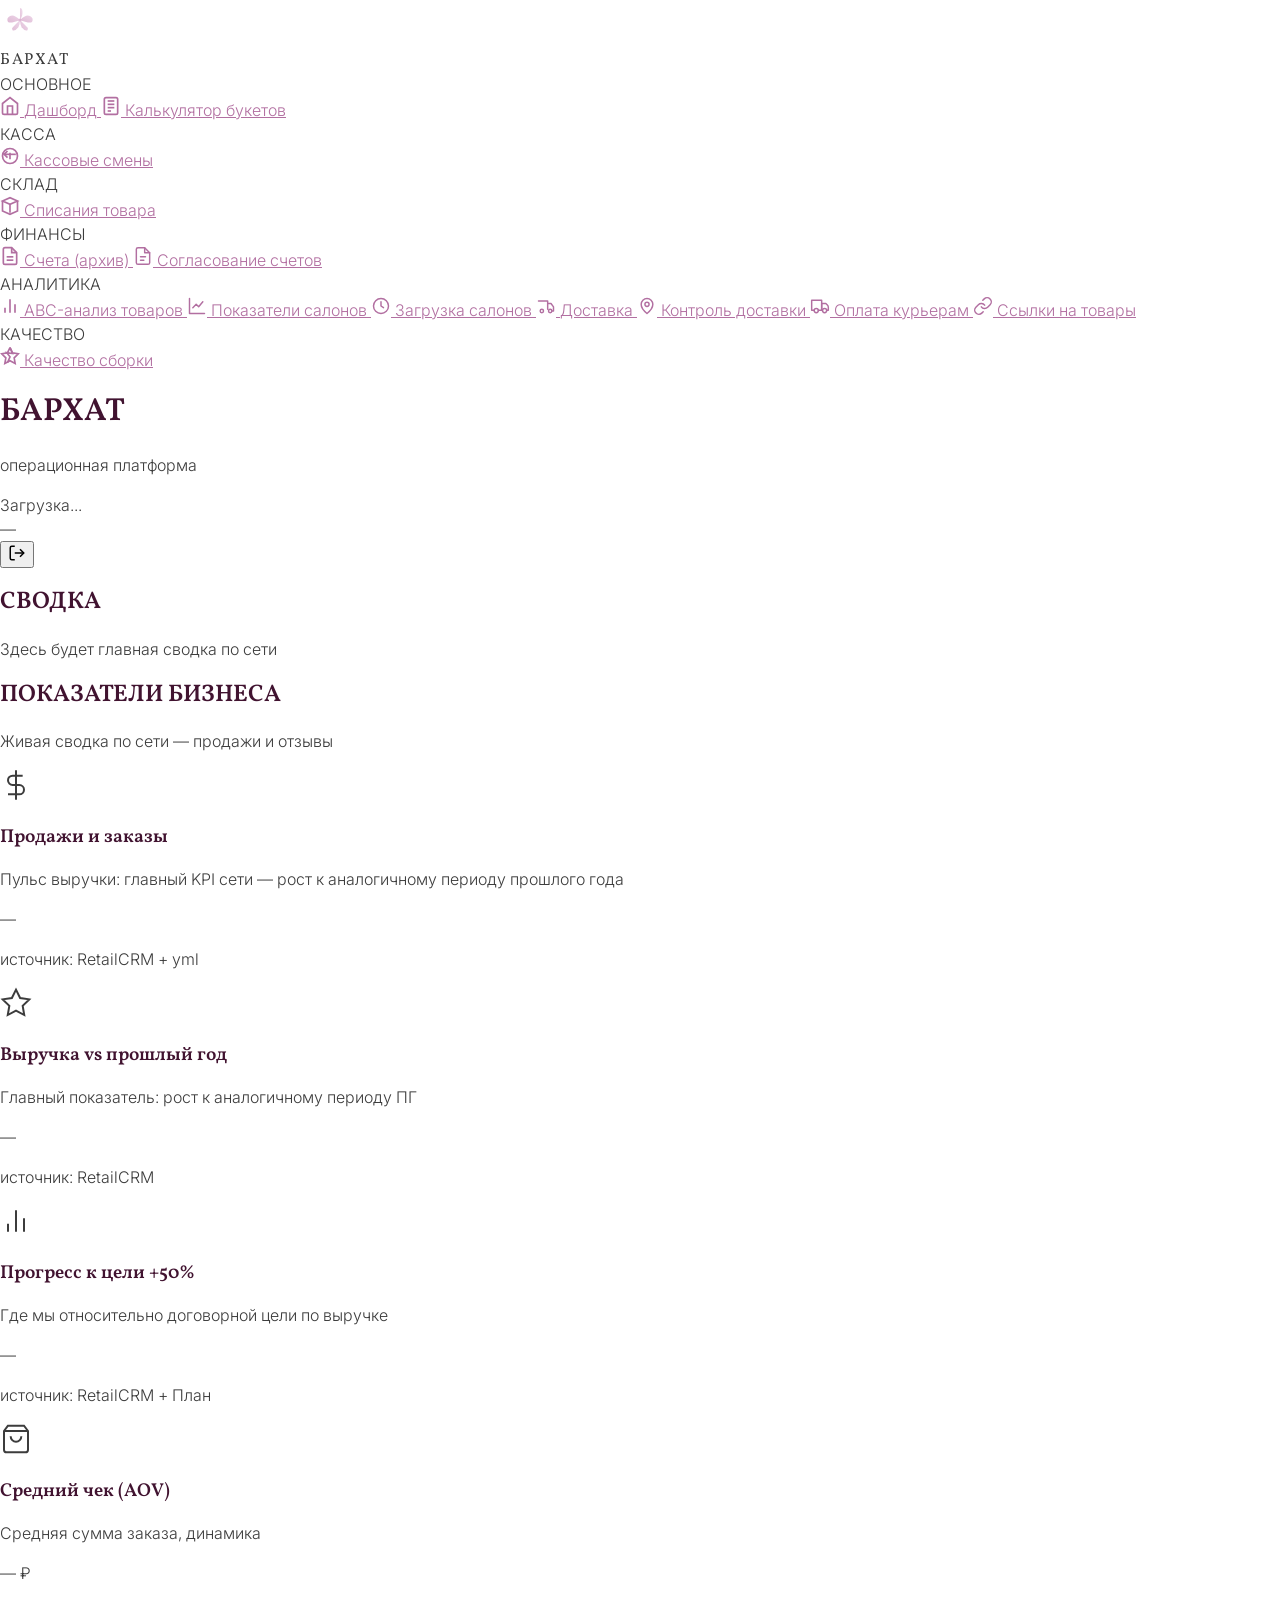
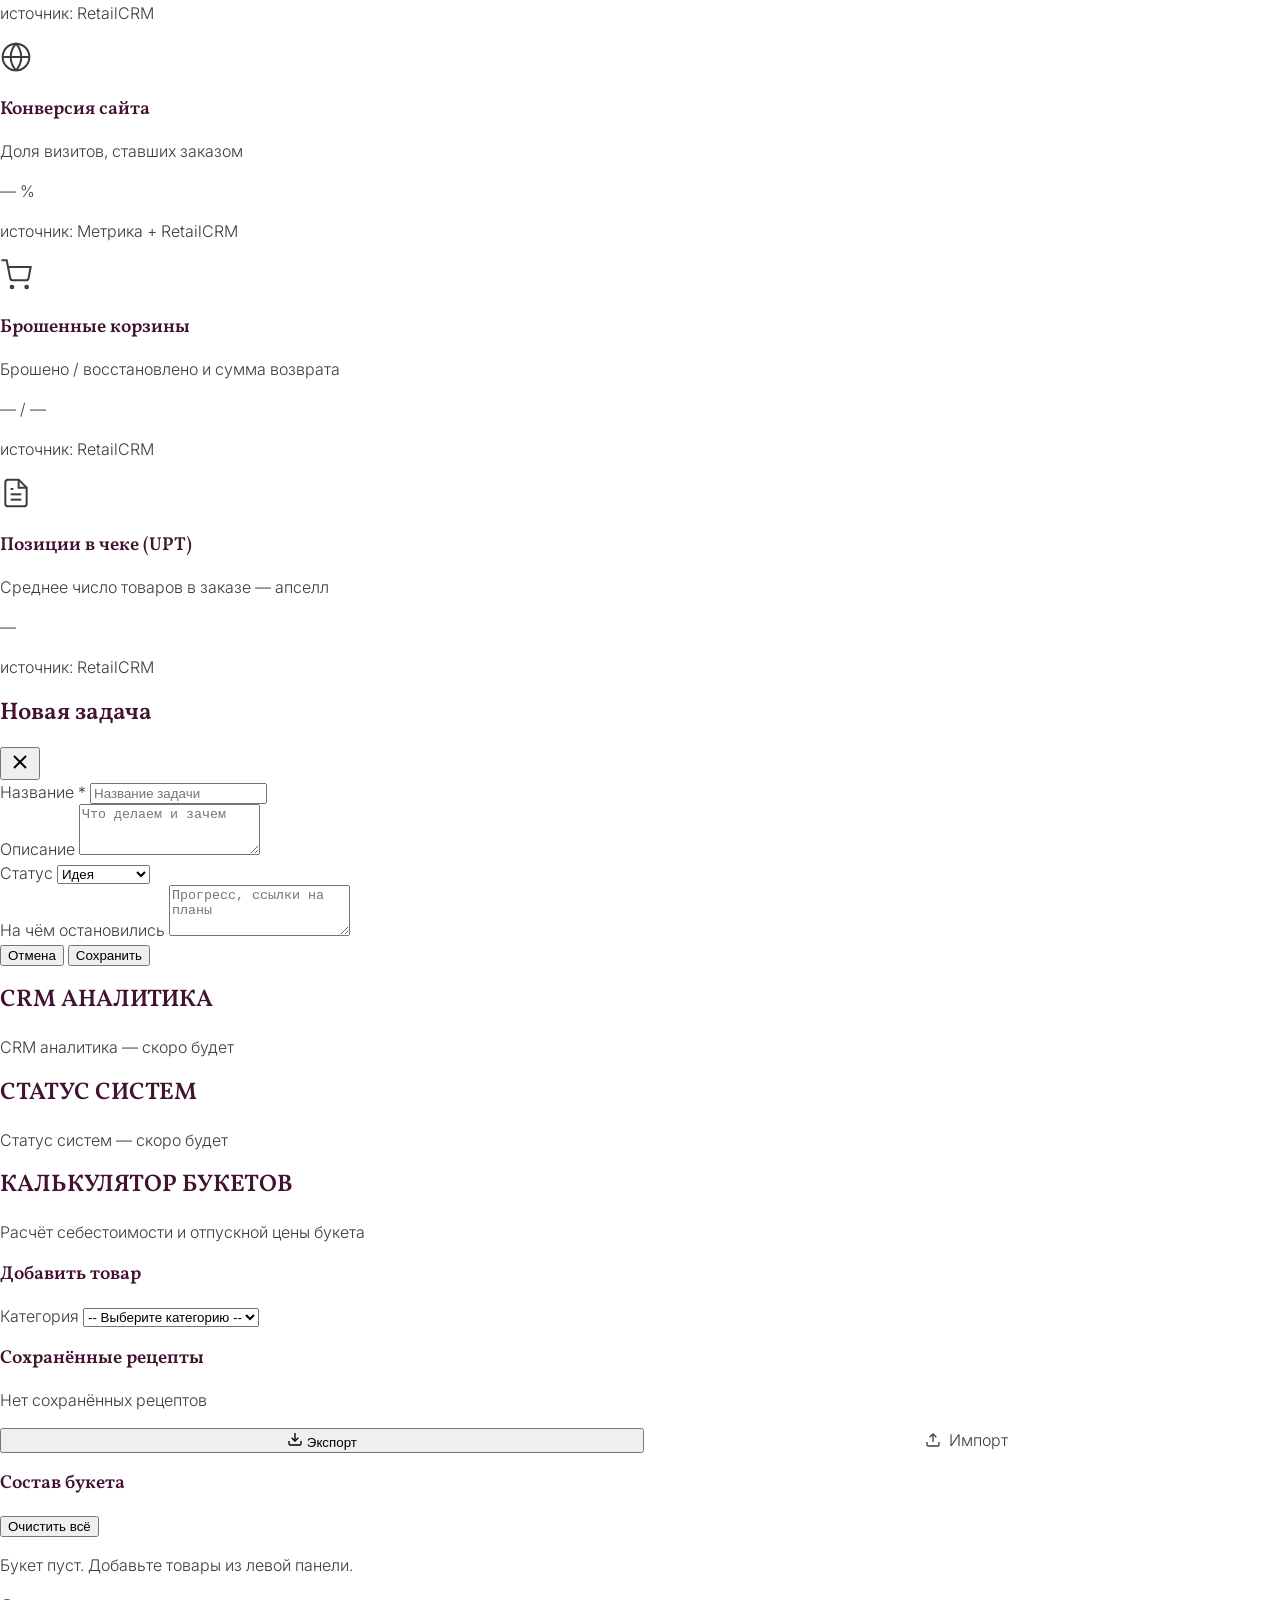
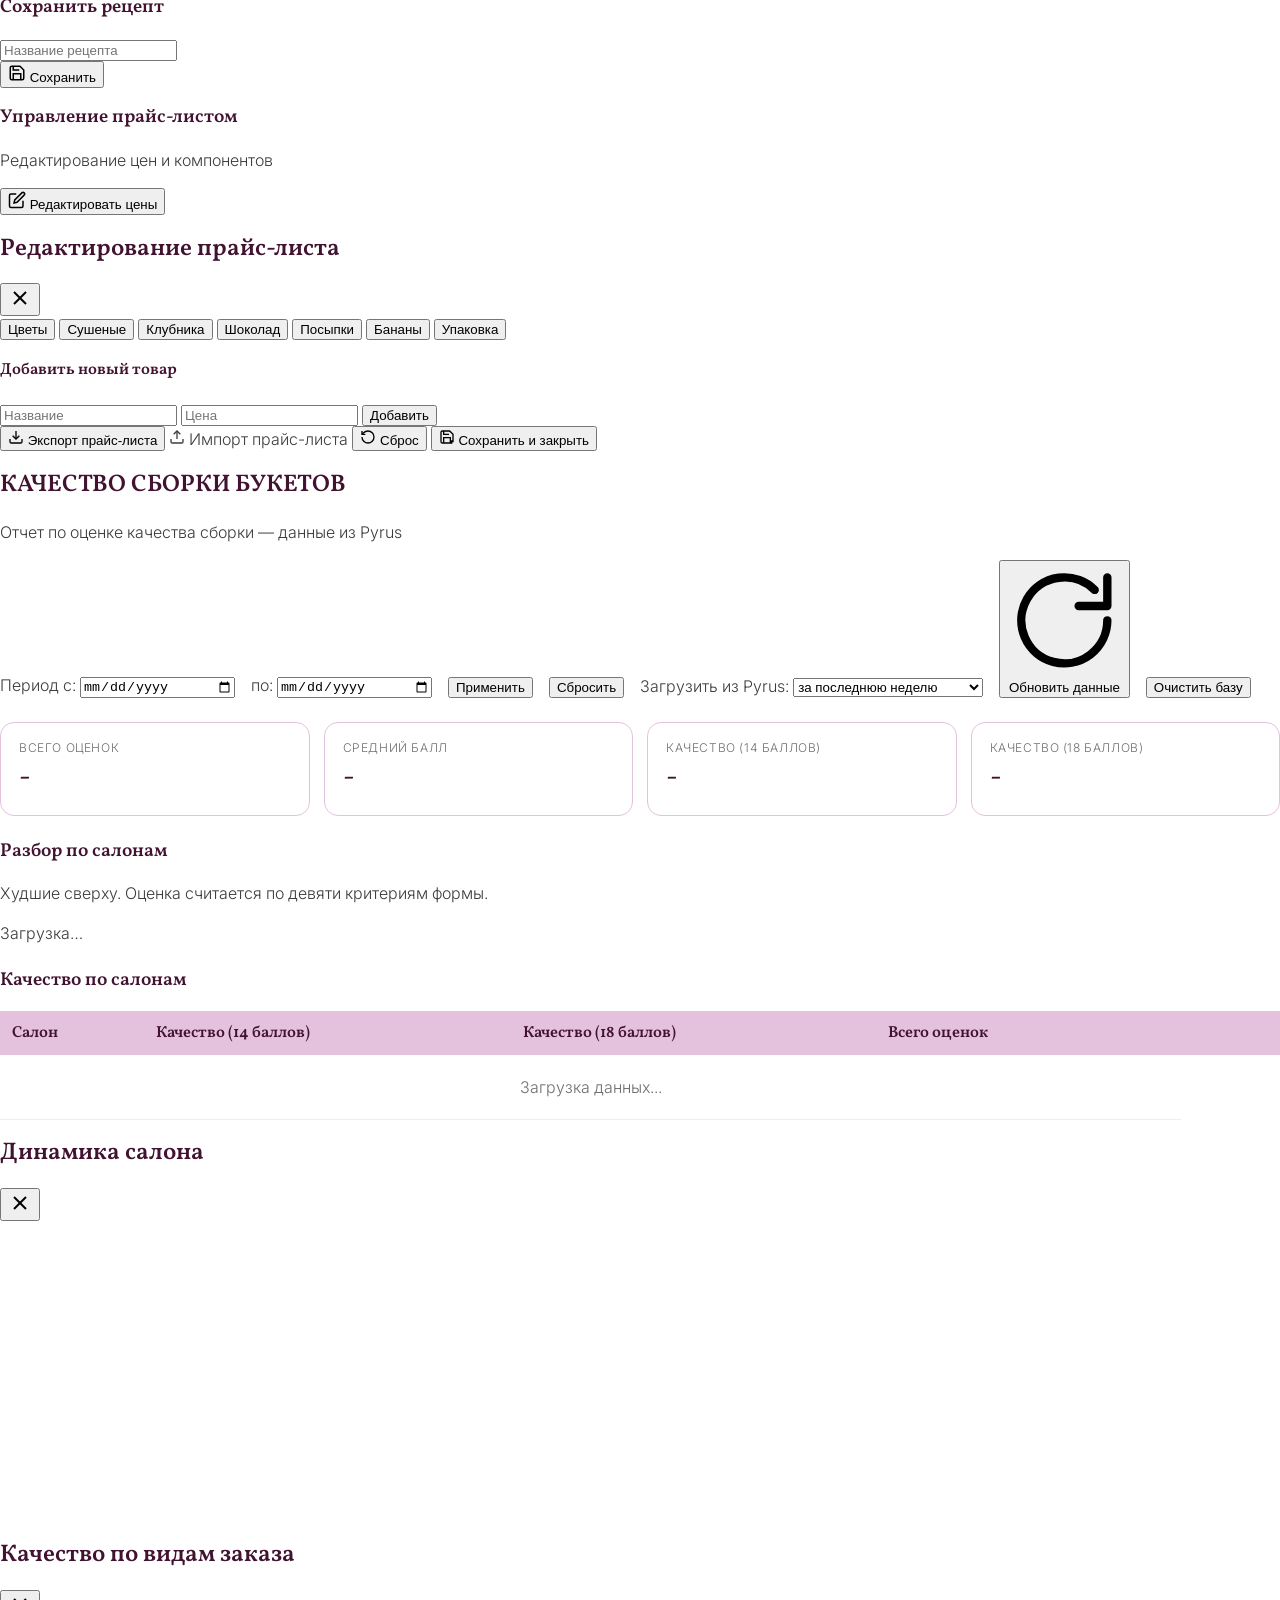
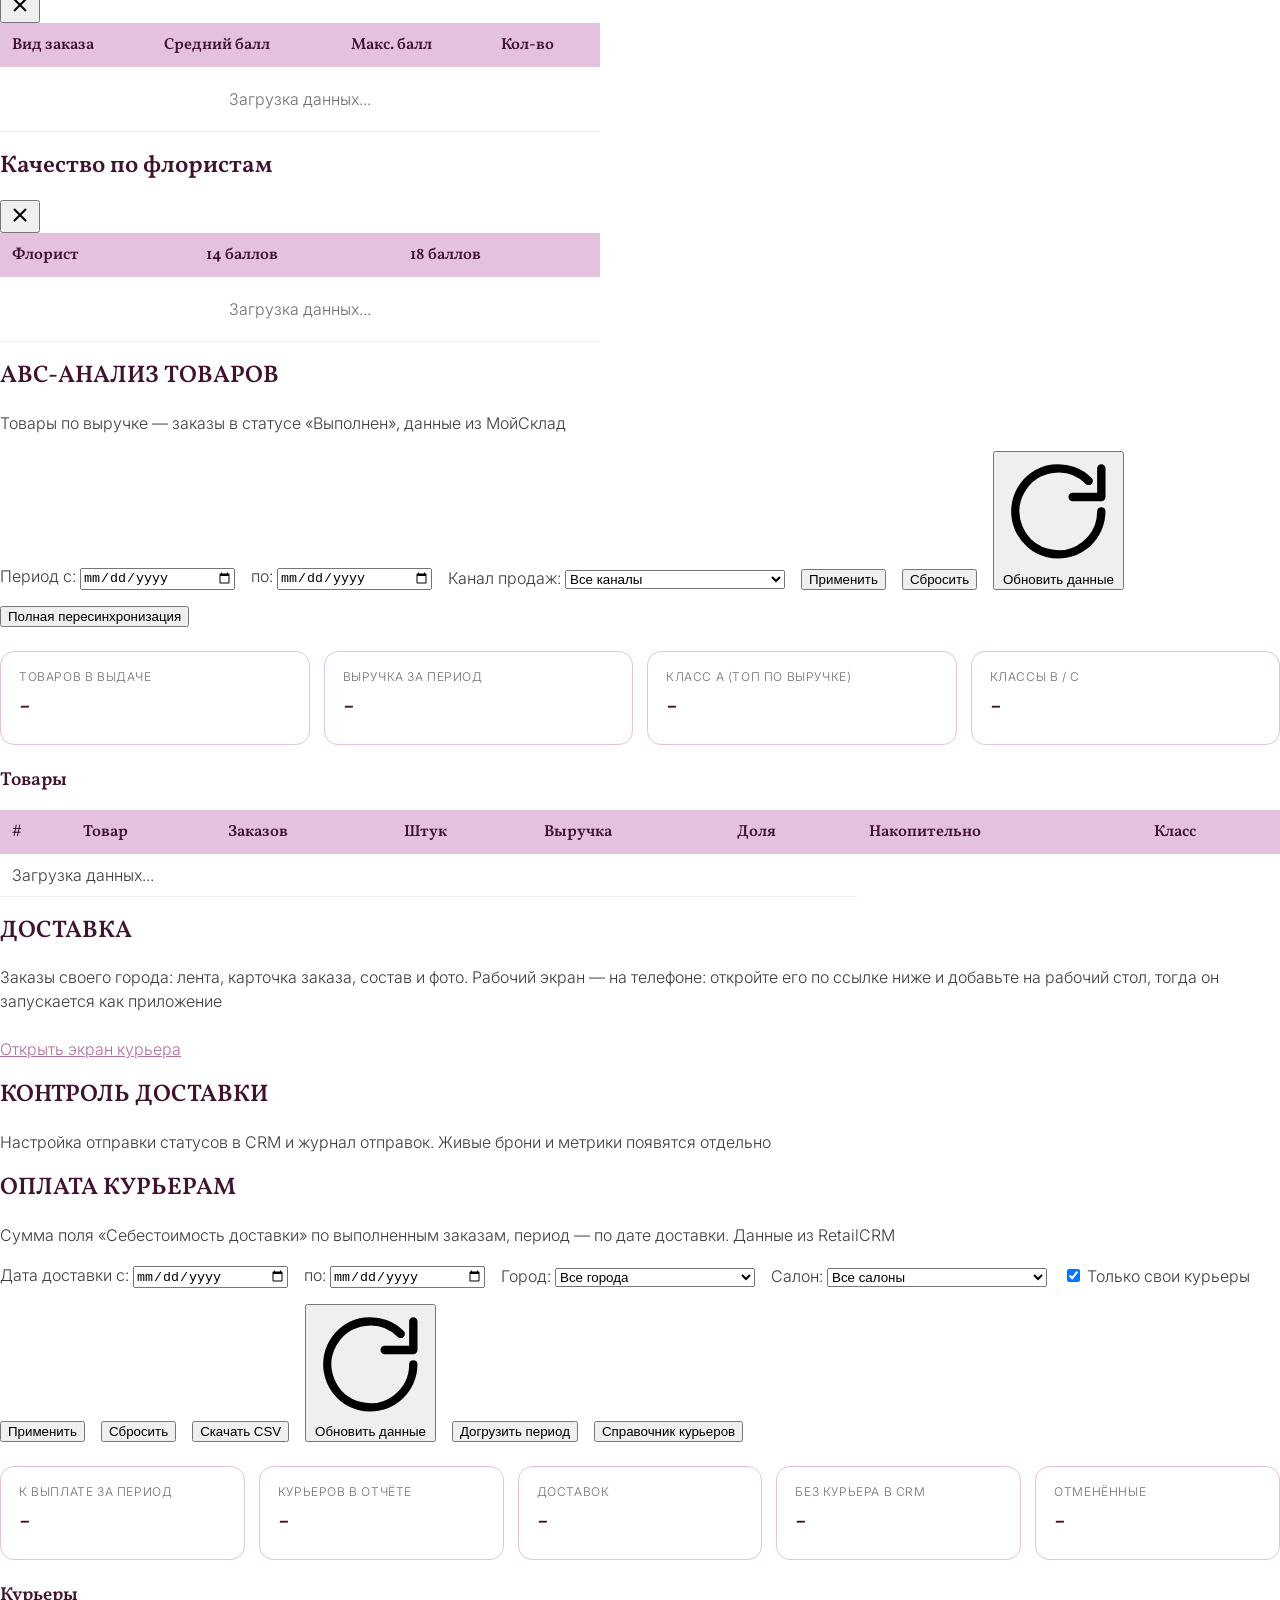
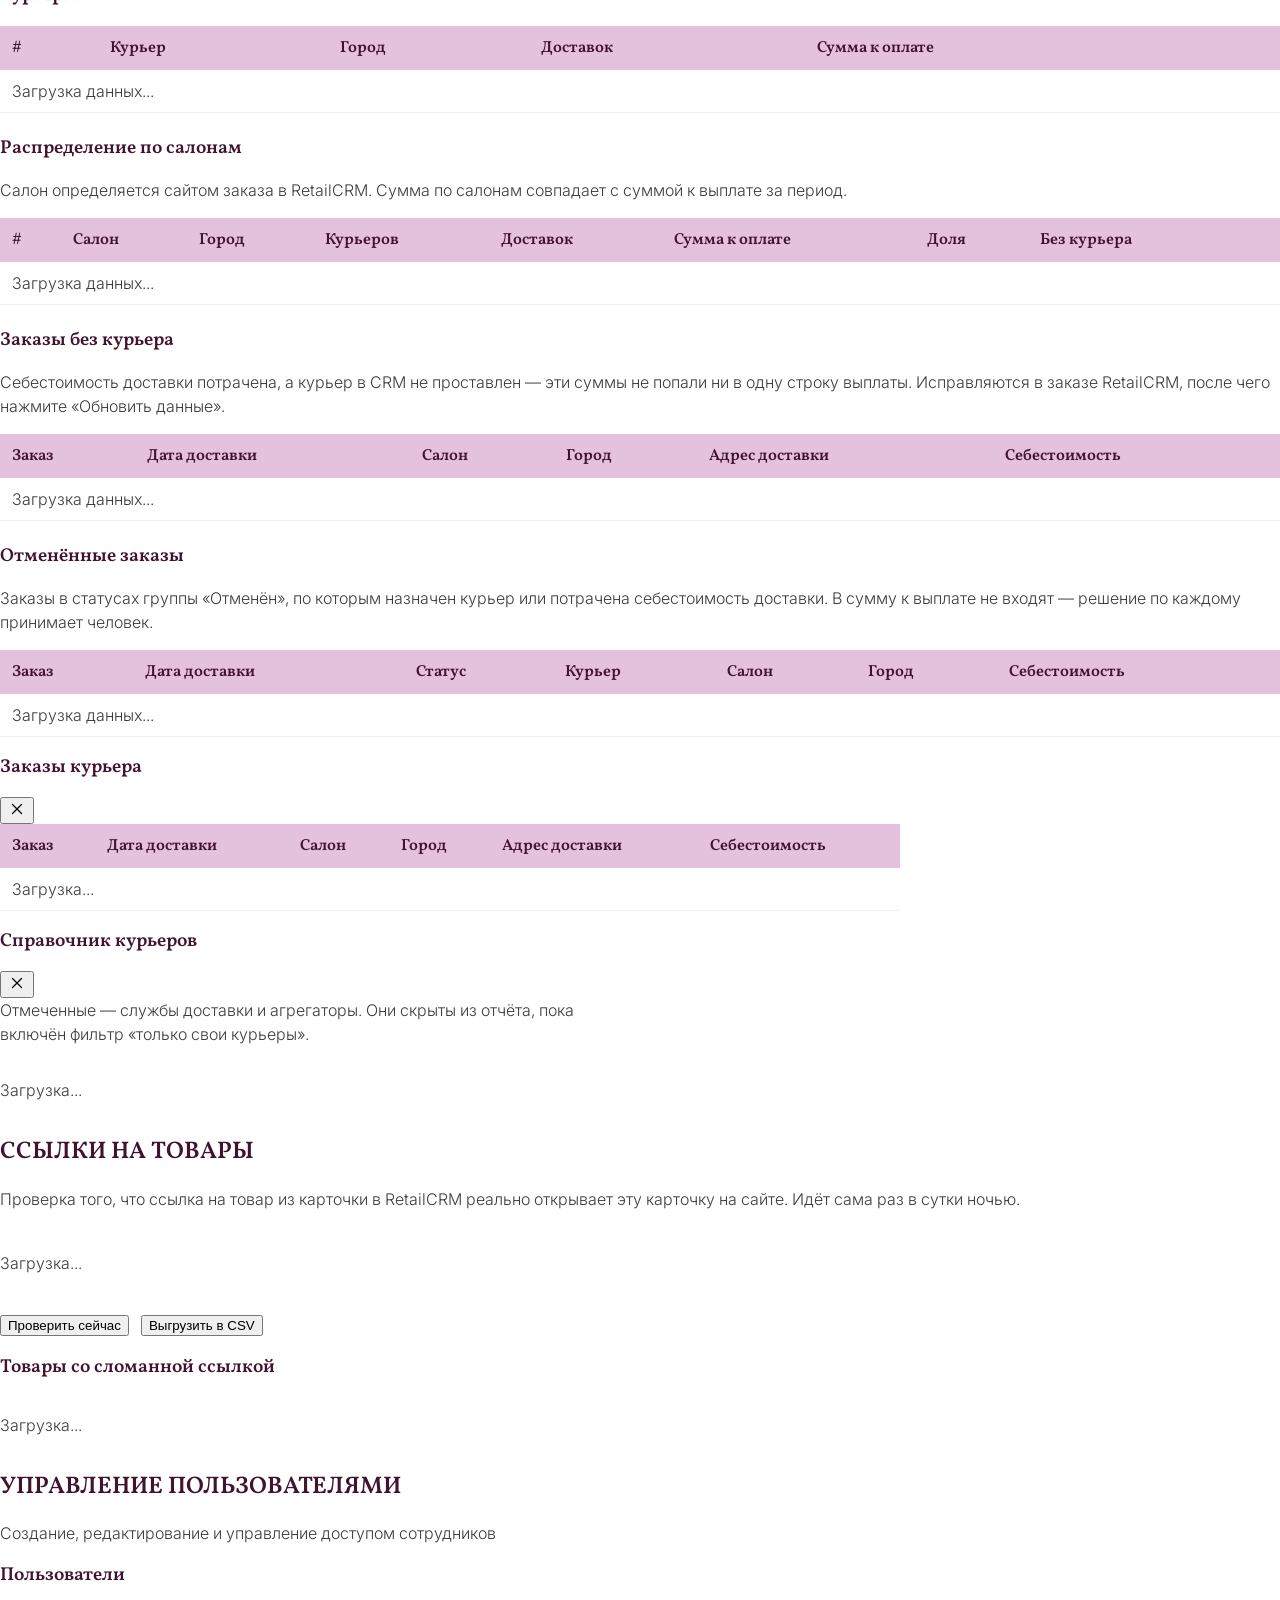
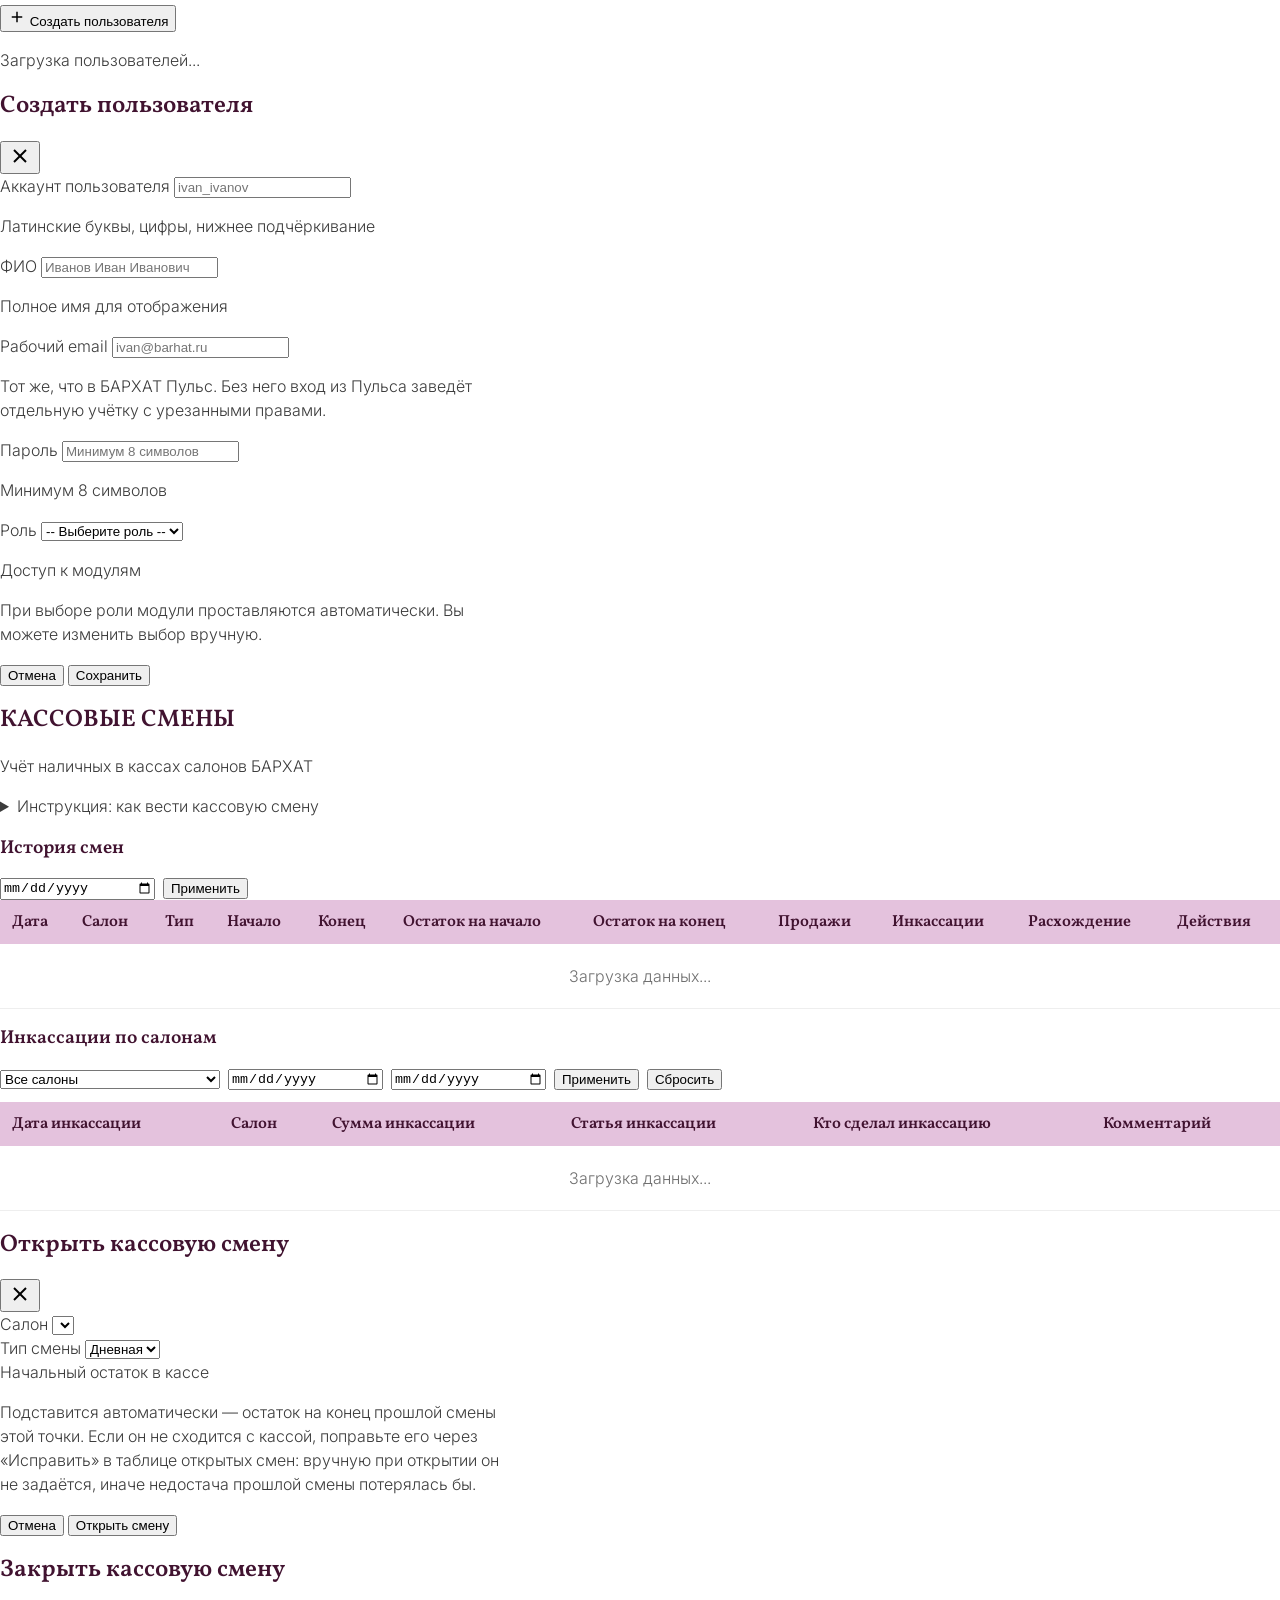
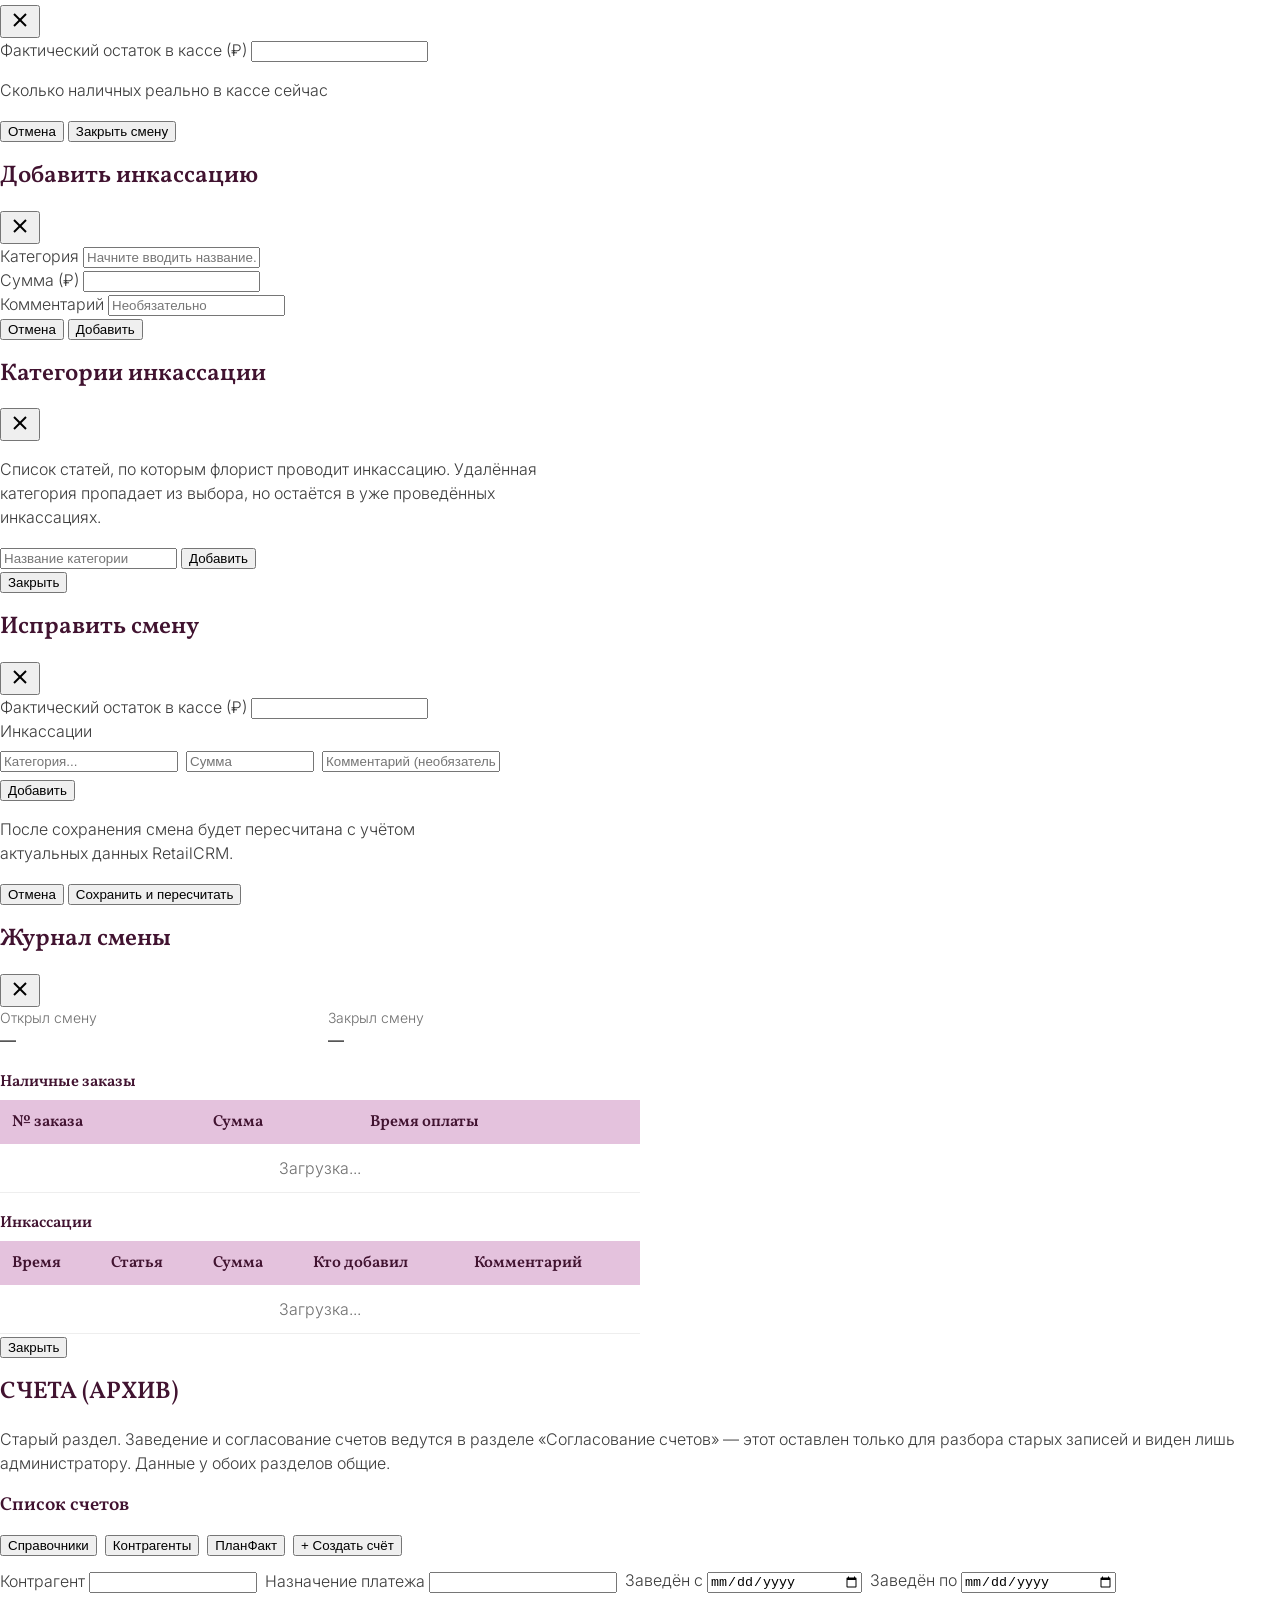
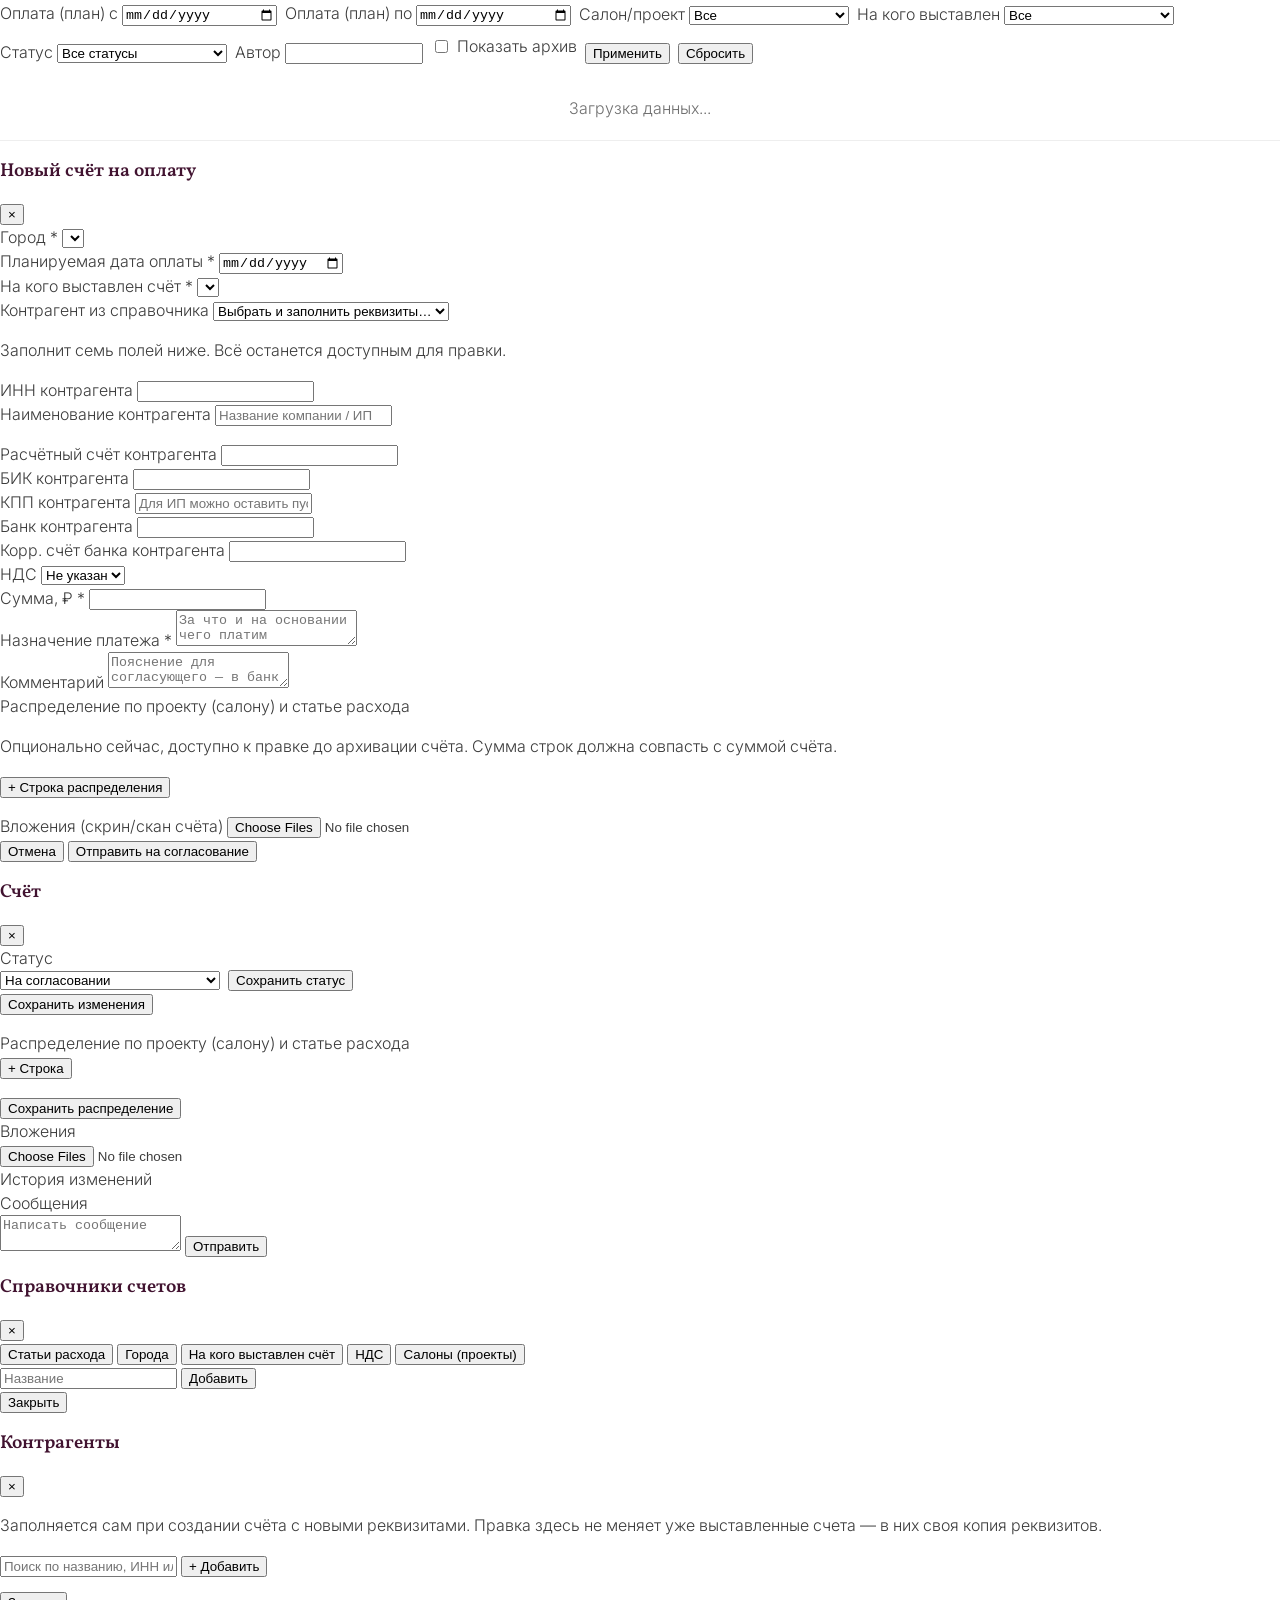
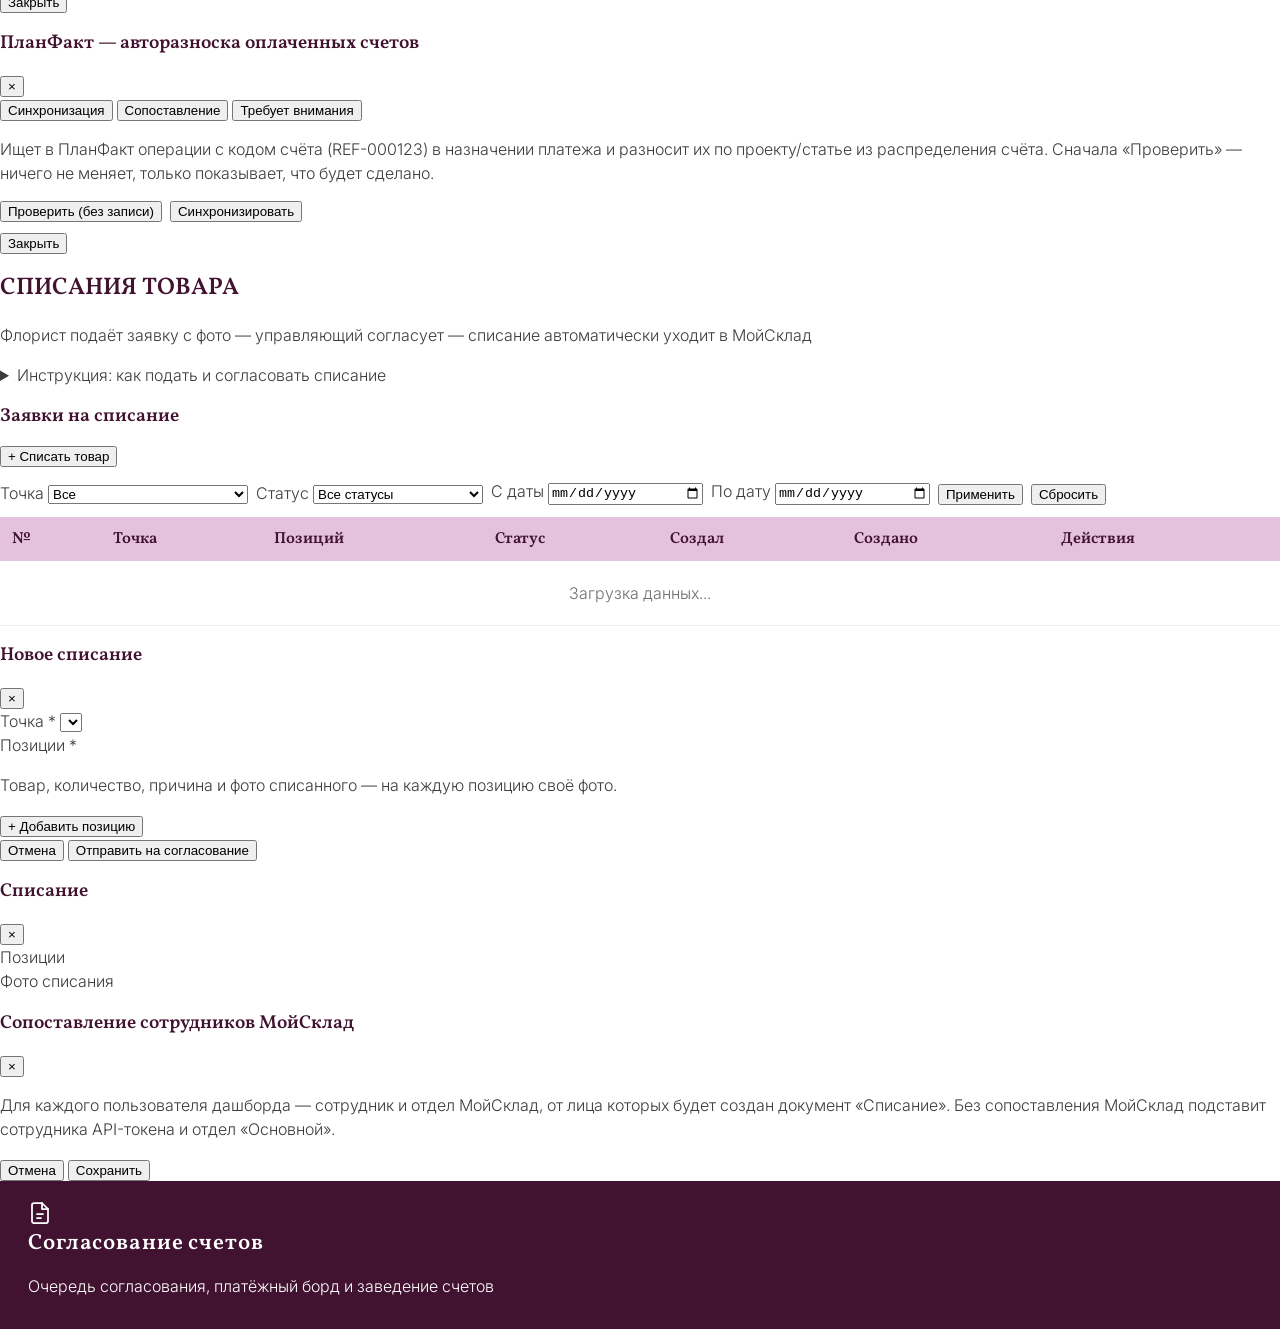
==== src/dashboard/index.html @ 82e2a65b "feat(dashboard): сжатие фото на клиенте перед отправкой (фаза 3) window.BarhatImage — общий модуль, " ====
<!DOCTYPE html>
<html lang="ru">
<head>
    <meta charset="UTF-8">
    <meta name="viewport" content="width=device-width, initial-scale=1.0">
    <title>БАРХАТ — операционная платформа</title>
    <!-- Favicon -->
    <link rel="icon" type="image/svg+xml" href="/brand/favicon.svg">
    <!-- Бренд-токены Бархат -->
    <link rel="stylesheet" href="/brand/tokens.css">
    <link rel="stylesheet" href="/brand/brand.css">
    <link rel="stylesheet" href="/styles.css">
    <!-- Стили раздела «Согласование счетов» на токенах --bx-* (DESIGN-SPEC.md).
         Все правила внутри скоуплены под .iv2 — на остальной дашборд не влияют. -->
    <link rel="stylesheet" href="/invoices-v2.css">
    <link rel="stylesheet" href="/salon-kpi.css">
    <link rel="stylesheet" href="/salon-load.css">
    <link rel="stylesheet" href="/courier-dispatch.css">
    <!-- chart.js — со своего домена, не с jsdelivr: чужой CDN означал лишние
         DNS + TLS перед первой отрисовкой и зависимость от его доступности.
         defer у всех скриптов: качаются параллельно с разбором страницы,
         выполняются строго в порядке тегов (chart.js — раньше остальных). -->
    <script defer src="/vendor/chart-4.4.0.umd.min.js"></script>
</head>
<body>
    <div class="dashboard-container">
        <!-- Левое боковое меню -->
        <aside class="sidebar">
            <div class="sidebar-header">
                <div class="logo">
                    <div class="logo-icon">
                        <img src="/brand/logo.svg" alt="Бархат" style="width: 40px; height: 40px;">
                    </div>
                    <span class="logo-text" style="font-family: var(--font-heading); text-transform: uppercase; letter-spacing: 0.1em;">БАРХАТ</span>
                </div>
            </div>

            <nav class="sidebar-nav">
                <!-- Основное -->
                <div class="nav-section">
                    <div class="nav-section-title">ОСНОВНОЕ</div>
                    <a href="/dashboard" class="nav-item active" data-page="dashboard">
                        <svg width="20" height="20" viewBox="0 0 24 24" fill="none" stroke="currentColor" stroke-width="2">
                            <path d="M3 9l9-7 9 7v11a2 2 0 0 1-2 2H5a2 2 0 0 1-2-2z"/>
                            <polyline points="9 22 9 12 15 12 15 22"/>
                        </svg>
                        <span>Дашборд</span>
                    </a>
                    <a href="/calculator" class="nav-item" data-page="calculator">
                        <svg width="20" height="20" viewBox="0 0 24 24" fill="none" stroke="currentColor" stroke-width="2">
                            <rect x="4" y="2" width="16" height="20" rx="2"/>
                            <line x1="8" y1="6" x2="16" y2="6"/>
                            <line x1="8" y1="10" x2="16" y2="10"/>
                            <line x1="8" y1="14" x2="16" y2="14"/>
                            <line x1="8" y1="18" x2="12" y2="18"/>
                        </svg>
                        <span>Калькулятор букетов</span>
                    </a>
                </div>

                <!-- Касса -->
                <div class="nav-section">
                    <div class="nav-section-title">КАССА</div>
                    <a href="/cash-shifts" class="nav-item" data-page="cash_shifts">
                        <svg width="20" height="20" viewBox="0 0 24 24" fill="none" stroke="currentColor" stroke-width="2">
                            <path d="M9 14l-4-4 4-4"/>
                            <path d="M5 10h14"/>
                            <circle cx="12" cy="12" r="9"/>
                            <path d="M12 8v8"/>
                        </svg>
                        <span>Кассовые смены</span>
                    </a>
                </div>

                <!-- Склад -->
                <div class="nav-section">
                    <div class="nav-section-title">СКЛАД</div>
                    <a href="/writeoffs" class="nav-item" data-page="writeoffs">
                        <svg width="20" height="20" viewBox="0 0 24 24" fill="none" stroke="currentColor" stroke-width="2">
                            <path d="M3 6l9-4 9 4-9 4-9-4z"/>
                            <path d="M3 6v12l9 4 9-4V6"/>
                            <path d="M12 10v10"/>
                        </svg>
                        <span>Списания товара</span>
                    </a>
                </div>

                <!-- Финансы -->
                <div class="nav-section">
                    <div class="nav-section-title">ФИНАНСЫ</div>
                    <a href="/invoices" class="nav-item" data-page="invoices">
                        <svg width="20" height="20" viewBox="0 0 24 24" fill="none" stroke="currentColor" stroke-width="2">
                            <path d="M14 2H6a2 2 0 0 0-2 2v16a2 2 0 0 0 2 2h12a2 2 0 0 0 2-2V8z"/>
                            <polyline points="14 2 14 8 20 8"/>
                            <line x1="8" y1="13" x2="16" y2="13"/>
                            <line x1="8" y1="17" x2="16" y2="17"/>
                        </svg>
                        <span>Счета (архив)</span>
                    </a>
                    <a href="/invoices-v2" class="nav-item" data-page="invoices_v2">
                        <svg width="20" height="20" viewBox="0 0 24 24" fill="none" stroke="currentColor" stroke-width="1.75"
                             stroke-linecap="round" stroke-linejoin="round">
                            <path d="M14 2H6a2 2 0 0 0-2 2v16a2 2 0 0 0 2 2h12a2 2 0 0 0 2-2V8z"/>
                            <path d="M14 2v6h6"/>
                            <path d="M9 13h6"/>
                            <path d="M9 17h4"/>
                        </svg>
                        <span>Согласование счетов</span>
                    </a>
                </div>

                <!-- Аналитика -->
                <div class="nav-section">
                    <div class="nav-section-title">АНАЛИТИКА</div>
                    <a href="/abc-analysis" class="nav-item" data-page="abc_analysis">
                        <svg width="20" height="20" viewBox="0 0 24 24" fill="none" stroke="currentColor" stroke-width="2">
                            <line x1="18" y1="20" x2="18" y2="10"/>
                            <line x1="12" y1="20" x2="12" y2="4"/>
                            <line x1="6" y1="20" x2="6" y2="14"/>
                        </svg>
                        <span>ABC-анализ товаров</span>
                    </a>
                    <a href="/salon-kpi" class="nav-item" data-page="salon_kpi">
                        <svg width="20" height="20" viewBox="0 0 24 24" fill="none" stroke="currentColor" stroke-width="1.75"
                             stroke-linecap="round" stroke-linejoin="round">
                            <path d="M3 3v18h18"/>
                            <path d="M7 14l4-4 3 3 5-6"/>
                        </svg>
                        <span>Показатели салонов</span>
                    </a>
                    <a href="/salon-load" class="nav-item" data-page="salon_load">
                        <svg width="20" height="20" viewBox="0 0 24 24" fill="none" stroke="currentColor" stroke-width="1.75"
                             stroke-linecap="round" stroke-linejoin="round">
                            <circle cx="12" cy="12" r="9"/>
                            <path d="M12 7v5l3 2"/>
                        </svg>
                        <span>Загрузка салонов</span>
                    </a>
                    <a href="/courier-app" class="nav-item" data-page="courier_app">
                        <svg width="20" height="20" viewBox="0 0 24 24" fill="none" stroke="currentColor" stroke-width="1.75"
                             stroke-linecap="round" stroke-linejoin="round">
                            <path d="M5 18a2 2 0 1 0 4 0 2 2 0 1 0-4 0"/>
                            <path d="M15 18a2 2 0 1 0 4 0 2 2 0 1 0-4 0"/>
                            <path d="M3 6h11v10M14 9h4l3 4v5h-2"/>
                        </svg>
                        <span>Доставка</span>
                    </a>
                    <a href="/courier-dispatch" class="nav-item" data-page="courier_dispatch">
                        <svg width="20" height="20" viewBox="0 0 24 24" fill="none" stroke="currentColor" stroke-width="1.75"
                             stroke-linecap="round" stroke-linejoin="round">
                            <path d="M12 21s7-5.5 7-11a7 7 0 1 0-14 0c0 5.5 7 11 7 11Z"/>
                            <circle cx="12" cy="10" r="2.5"/>
                        </svg>
                        <span>Контроль доставки</span>
                    </a>
                    <a href="/courier-payouts" class="nav-item" data-page="courier_payouts">
                        <svg width="20" height="20" viewBox="0 0 24 24" fill="none" stroke="currentColor" stroke-width="1.75"
                             stroke-linecap="round" stroke-linejoin="round">
                            <path d="M10 17h4V5H2v12h3"/>
                            <path d="M20 17h2v-3.34a4 4 0 0 0-1.17-2.83L19 9h-5v8h1"/>
                            <circle cx="7.5" cy="17.5" r="2.5"/>
                            <circle cx="17.5" cy="17.5" r="2.5"/>
                        </svg>
                        <span>Оплата курьерам</span>
                    </a>
                    <a href="/link-watch" class="nav-item" data-page="link_watch">
                        <svg width="20" height="20" viewBox="0 0 24 24" fill="none" stroke="currentColor" stroke-width="1.75"
                             stroke-linecap="round" stroke-linejoin="round">
                            <path d="M10 13a5 5 0 0 0 7.54.54l3-3a5 5 0 0 0-7.07-7.07l-1.72 1.71"/>
                            <path d="M14 11a5 5 0 0 0-7.54-.54l-3 3a5 5 0 0 0 7.07 7.07l1.71-1.71"/>
                        </svg>
                        <span>Ссылки на товары</span>
                    </a>
                </div>

                <!-- Качество -->
                <div class="nav-section">
                    <div class="nav-section-title">КАЧЕСТВО</div>
                    <a href="/quality" class="nav-item" data-page="quality">
                        <svg width="20" height="20" viewBox="0 0 24 24" fill="none" stroke="currentColor" stroke-width="2">
                            <path d="M12 2L15.09 8.26 22 9.27 17 14.14 18.18 21.02 12 17.77 5.82 21.02 7 14.14 2 9.27 8.91 8.26 12 2"/>
                            <path d="M12 2l3 7-7-1 4 5-3 7"/>
                        </svg>
                        <span>Качество сборки</span>
                    </a>
                </div>

                <!-- Администрирование (только для admin) -->
                <div class="nav-section" id="admin-section" style="display: none;">
                    <div class="nav-section-title">АДМИНИСТРИРОВАНИЕ</div>
                    <a href="/users" class="nav-item" data-page="users">
                        <svg width="20" height="20" viewBox="0 0 24 24" fill="none" stroke="currentColor" stroke-width="2">
                            <path d="M17 21v-2a4 4 0 0 0-4-4H5a4 4 0 0 0-4 4v2"/>
                            <circle cx="9" cy="7" r="4"/>
                            <path d="M23 21v-2a4 4 0 0 0-3-3.87"/>
                            <path d="M16 3.13a4 4 0 0 1 0 7.75"/>
                        </svg>
                        <span>Пользователи</span>
                    </a>
                </div>
            </nav>
        </aside>

        <!-- Основной контент -->
        <main class="main-content">
            <!-- Шапка -->
            <header class="content-header">
                <div>
                    <h1 class="page-title">БАРХАТ</h1>
                    <p class="page-subtitle">операционная платформа</p>
                </div>
                <div class="user-info">
                    <div class="user-name" id="userName">Загрузка...</div>
                    <div class="user-role" id="userRole">—</div>
                    <button class="logout-btn" id="logoutBtn" title="Выйти">
                        <svg width="18" height="18" viewBox="0 0 24 24" fill="none" stroke="currentColor" stroke-width="2">
                            <path d="M9 21H5a2 2 0 0 1-2-2V5a2 2 0 0 1 2-2h4"/>
                            <polyline points="16 17 21 12 16 7"/>
                            <line x1="21" y1="12" x2="9" y2="12"/>
                        </svg>
                    </button>
                </div>
            </header>

            <!-- Динамический контент -->
            <div id="page-content">
                <!-- Страница Дашборд (по умолчанию) -->
                <div class="page active" data-page="dashboard">
                    <!-- Сводка -->
                    <section class="section">
                        <h2 class="section-title">СВОДКА</h2>
                        <div class="summary-placeholder">
                            <p>Здесь будет главная сводка по сети</p>
                        </div>
                    </section>

                    <!-- Показатели бизнеса -->
                    <section class="section">
                        <h2 class="section-title">ПОКАЗАТЕЛИ БИЗНЕСА</h2>
                        <p class="section-description">Живая сводка по сети — продажи и отзывы</p>

                        <div class="metrics-grid">
                            <!-- Продажи и заказы -->
                            <div class="metric-card">
                                <div class="metric-icon">
                                    <svg width="32" height="32" viewBox="0 0 24 24" fill="none" stroke="currentColor" stroke-width="1.5">
                                        <line x1="12" y1="1" x2="12" y2="23"/>
                                        <path d="M17 5H9.5a3.5 3.5 0 0 0 0 7h5a3.5 3.5 0 0 1 0 7H6"/>
                                    </svg>
                                </div>
                                <h3 class="metric-title">Продажи и заказы</h3>
                                <p class="metric-description">Пульс выручки: главный KPI сети — рост к аналогичному периоду прошлого года</p>
                                <div class="metric-value">—</div>
                                <p class="metric-source">источник: RetailCRM + yml</p>
                            </div>

                            <!-- Выручка vs прошлый год -->
                            <div class="metric-card">
                                <div class="metric-icon">
                                    <svg width="32" height="32" viewBox="0 0 24 24" fill="none" stroke="currentColor" stroke-width="1.5">
                                        <polygon points="12 2 15.09 8.26 22 9.27 17 14.14 18.18 21.02 12 17.77 5.82 21.02 7 14.14 2 9.27 8.91 8.26 12 2"/>
                                    </svg>
                                </div>
                                <h3 class="metric-title">Выручка vs прошлый год</h3>
                                <p class="metric-description">Главный показатель: рост к аналогичному периоду ПГ</p>
                                <div class="metric-value">—</div>
                                <p class="metric-source">источник: RetailCRM</p>
                            </div>

                            <!-- Прогресс к цели -->
                            <div class="metric-card">
                                <div class="metric-icon">
                                    <svg width="32" height="32" viewBox="0 0 24 24" fill="none" stroke="currentColor" stroke-width="1.5">
                                        <line x1="18" y1="20" x2="18" y2="10"/>
                                        <line x1="12" y1="20" x2="12" y2="4"/>
                                        <line x1="6" y1="20" x2="6" y2="14"/>
                                    </svg>
                                </div>
                                <h3 class="metric-title">Прогресс к цели +50%</h3>
                                <p class="metric-description">Где мы относительно договорной цели по выручке</p>
                                <div class="metric-value">—</div>
                                <p class="metric-source">источник: RetailCRM + План</p>
                            </div>

                            <!-- Средний чек -->
                            <div class="metric-card">
                                <div class="metric-icon">
                                    <svg width="32" height="32" viewBox="0 0 24 24" fill="none" stroke="currentColor" stroke-width="1.5">
                                        <path d="M6 2L3 6v14a2 2 0 0 0 2 2h14a2 2 0 0 0 2-2V6l-3-4z"/>
                                        <line x1="3" y1="6" x2="21" y2="6"/>
                                        <path d="M16 10a4 4 0 0 1-8 0"/>
                                    </svg>
                                </div>
                                <h3 class="metric-title">Средний чек (AOV)</h3>
                                <p class="metric-description">Средняя сумма заказа, динамика</p>
                                <div class="metric-value">— ₽</div>
                                <p class="metric-source">источник: RetailCRM</p>
                            </div>

                            <!-- Конверсия сайта -->
                            <div class="metric-card">
                                <div class="metric-icon">
                                    <svg width="32" height="32" viewBox="0 0 24 24" fill="none" stroke="currentColor" stroke-width="1.5">
                                        <circle cx="12" cy="12" r="10"/>
                                        <line x1="2" y1="12" x2="22" y2="12"/>
                                        <path d="M12 2a15.3 15.3 0 0 1 4 10 15.3 15.3 0 0 1-4 10 15.3 15.3 0 0 1-4-10 15.3 15.3 0 0 1 4-10z"/>
                                    </svg>
                                </div>
                                <h3 class="metric-title">Конверсия сайта</h3>
                                <p class="metric-description">Доля визитов, ставших заказом</p>
                                <div class="metric-value">— %</div>
                                <p class="metric-source">источник: Метрика + RetailCRM</p>
                            </div>

                            <!-- Брошенные корзины -->
                            <div class="metric-card">
                                <div class="metric-icon">
                                    <svg width="32" height="32" viewBox="0 0 24 24" fill="none" stroke="currentColor" stroke-width="1.5">
                                        <circle cx="9" cy="21" r="1"/>
                                        <circle cx="20" cy="21" r="1"/>
                                        <path d="M1 1h4l2.68 13.39a2 2 0 0 0 2 1.61h9.72a2 2 0 0 0 2-1.61L23 6H6"/>
                                    </svg>
                                </div>
                                <h3 class="metric-title">Брошенные корзины</h3>
                                <p class="metric-description">Брошено / восстановлено и сумма возврата</p>
                                <div class="metric-value">— / —</div>
                                <p class="metric-source">источник: RetailCRM</p>
                            </div>

                            <!-- Позиции в чеке -->
                            <div class="metric-card">
                                <div class="metric-icon">
                                    <svg width="32" height="32" viewBox="0 0 24 24" fill="none" stroke="currentColor" stroke-width="1.5">
                                        <path d="M14 2H6a2 2 0 0 0-2 2v16a2 2 0 0 0 2 2h12a2 2 0 0 0 2-2V8z"/>
                                        <polyline points="14 2 14 8 20 8"/>
                                        <line x1="16" y1="13" x2="8" y2="13"/>
                                        <line x1="16" y1="17" x2="8" y2="17"/>
                                        <polyline points="10 9 9 9 8 9"/>
                                    </svg>
                                </div>
                                <h3 class="metric-title">Позиции в чеке (UPT)</h3>
                                <p class="metric-description">Среднее число товаров в заказе — апселл</p>
                                <div class="metric-value">—</div>
                                <p class="metric-source">источник: RetailCRM</p>
                            </div>
                        </div>
                    </section>

                    <!-- Задачи (только admin) -->
                    <section class="section" id="tasksSection" style="display: none;">
                        <h2 class="section-title">ЗАДАЧИ</h2>
                        <p class="section-description">Идеи и фичи в работе — что делаем и на чём остановились</p>

                        <button class="btn btn-primary" id="create-task-btn" style="margin-bottom: 16px;">+ Добавить задачу</button>

                        <div id="tasks-list"></div>
                    </section>

                    <!-- Модалка создания/редактирования задачи -->
                    <div id="task-modal" class="modal">
                        <div class="modal-overlay" id="task-modal-overlay"></div>
                        <div class="modal-content">
                            <div class="modal-header">
                                <h2 class="modal-title" id="task-modal-title">Новая задача</h2>
                                <button id="close-task-modal-btn" class="modal-close-btn">
                                    <svg width="24" height="24" viewBox="0 0 24 24" fill="none" stroke="currentColor" stroke-width="2">
                                        <line x1="18" y1="6" x2="6" y2="18"/>
                                        <line x1="6" y1="6" x2="18" y2="18"/>
                                    </svg>
                                </button>
                            </div>
                            <div class="modal-body">
                                <div class="form-group">
                                    <label class="form-label" for="task-title">Название *</label>
                                    <input type="text" id="task-title" class="form-input" placeholder="Название задачи">
                                </div>
                                <div class="form-group">
                                    <label class="form-label" for="task-description">Описание</label>
                                    <textarea id="task-description" class="form-input" rows="3" placeholder="Что делаем и зачем"></textarea>
                                </div>
                                <div class="form-group">
                                    <label class="form-label" for="task-status">Статус</label>
                                    <select id="task-status" class="form-select">
                                        <option value="idea">Идея</option>
                                        <option value="in_progress">В работе</option>
                                        <option value="done">Выполнено</option>
                                    </select>
                                </div>
                                <div class="form-group">
                                    <label class="form-label" for="task-progress-notes">На чём остановились</label>
                                    <textarea id="task-progress-notes" class="form-input" rows="3" placeholder="Прогресс, ссылки на планы"></textarea>
                                </div>
                            </div>
                            <div class="modal-footer">
                                <button class="btn btn-secondary" id="cancel-task-modal-btn">Отмена</button>
                                <button class="btn btn-primary" id="confirm-task-modal-btn">Сохранить</button>
                            </div>
                        </div>
                    </div>
                </div>

                <!-- Другие страницы (заглушки) -->
                <div class="page" data-page="crm">
                    <section class="section">
                        <h2 class="section-title">CRM АНАЛИТИКА</h2>
                        <div class="summary-placeholder">
                            <p>CRM аналитика — скоро будет</p>
                        </div>
                    </section>
                </div>

                <div class="page" data-page="systems">
                    <section class="section">
                        <h2 class="section-title">СТАТУС СИСТЕМ</h2>
                        <div class="summary-placeholder">
                            <p>Статус систем — скоро будет</p>
                        </div>
                    </section>
                </div>

                <!-- Калькулятор букетов -->
                <div class="page" data-page="calculator">
                    <section class="section">
                        <h2 class="section-title">КАЛЬКУЛЯТОР БУКЕТОВ</h2>
                        <p class="section-description">Расчёт себестоимости и отпускной цены букета</p>

                        <div class="calculator-container">
                            <!-- Левая колонка: селектор товаров -->
                            <div class="calculator-left">
                                <div class="card calculator-card">
                                    <h3 class="card-title">Добавить товар</h3>

                                    <!-- Выбор категории -->
                                    <div class="form-group">
                                        <label class="form-label">Категория</label>
                                        <select id="category-select" class="form-select">
                                            <option value="">-- Выберите категорию --</option>
                                            <option value="flowers">Цветы</option>
                                            <option value="dried">Сушеные элементы</option>
                                            <option value="strawberry">Клубника (по граммам)</option>
                                            <option value="chocolate">Шоколад (по граммам)</option>
                                            <option value="sprinkles">Посыпки (по граммам)</option>
                                            <option value="banana">Бананы (по граммам)</option>
                                            <option value="packaging">Упаковка</option>
                                        </select>
                                    </div>

                                    <!-- Выбор товара -->
                                    <div class="form-group" id="product-group" style="display: none;">
                                        <label class="form-label" id="product-label">Товар</label>
                                        <select id="product-select" class="form-select">
                                            <!-- Заполняется динамически -->
                                        </select>
                                        <div class="price-hint" id="price-hint"></div>
                                    </div>

                                    <!-- Количество -->
                                    <div class="form-group" id="quantity-group" style="display: none;">
                                        <label class="form-label" id="quantity-label">Количество</label>
                                        <div class="quantity-input-wrapper">
                                            <input type="number" id="quantity-input" class="form-input" min="1" value="1" step="1">
                                            <span class="quantity-unit" id="quantity-unit">шт</span>
                                        </div>
                                        <div class="quantity-info" id="quantity-info"></div>
                                    </div>

                                    <!-- Кнопка добавления -->
                                    <button id="add-item-btn" class="btn btn-primary" style="display: none;">
                                        <svg width="18" height="18" viewBox="0 0 24 24" fill="none" stroke="currentColor" stroke-width="2">
                                            <line x1="12" y1="5" x2="12" y2="19"/>
                                            <line x1="5" y1="12" x2="19" y2="12"/>
                                        </svg>
                                        Добавить в букет
                                    </button>
                                </div>

                                <!-- Сохранённые рецепты -->
                                <div class="card calculator-card">
                                    <h3 class="card-title">Сохранённые рецепты</h3>
                                    <div id="saved-recipes" class="saved-recipes-list">
                                        <p class="empty-state">Нет сохранённых рецептов</p>
                                    </div>
                                    <div style="display: flex; gap: 8px;">
                                        <button id="export-recipes-btn" class="btn btn-secondary btn-sm" style="flex: 1;">
                                            <svg width="16" height="16" viewBox="0 0 24 24" fill="none" stroke="currentColor" stroke-width="2">
                                                <path d="M21 15v4a2 2 0 0 1-2 2H5a2 2 0 0 1-2-2v-4"/>
                                                <polyline points="7 10 12 15 17 10"/>
                                                <line x1="12" y1="15" x2="12" y2="3"/>
                                            </svg>
                                            Экспорт
                                        </button>
                                        <label class="btn btn-secondary btn-sm" style="flex: 1; display: inline-flex; align-items: center; gap: 8px; justify-content: center;">
                                            <svg width="16" height="16" viewBox="0 0 24 24" fill="none" stroke="currentColor" stroke-width="2">
                                                <path d="M21 15v4a2 2 0 0 1-2 2H5a2 2 0 0 1-2-2v-4"/>
                                                <polyline points="17 8 12 3 7 8"/>
                                                <line x1="12" y1="3" x2="12" y2="15"/>
                                            </svg>
                                            Импорт
                                            <input type="file" id="import-recipes-input" accept=".json" style="display: none;">
                                        </label>
                                    </div>
                                </div>
                            </div>

                            <!-- Правая колонка: состав букета и итог -->
                            <div class="calculator-right">
                                <!-- Состав букета -->
                                <div class="card calculator-card">
                                    <div class="card-header">
                                        <h3 class="card-title">Состав букета</h3>
                                        <button id="clear-all-btn" class="btn btn-link btn-sm">Очистить всё</button>
                                    </div>

                                    <div id="bouquet-items" class="bouquet-items">
                                        <p class="empty-state">Букет пуст. Добавьте товары из левой панели.</p>
                                    </div>

                                    <!-- Итого по категориям -->
                                    <div class="bouquet-summary" id="bouquet-summary" style="display: none;">
                                        <div class="summary-row">
                                            <span>Цветы и элементы:</span>
                                            <span id="summary-materials">0 ₽</span>
                                        </div>
                                        <div class="summary-row">
                                            <span>Упаковка:</span>
                                            <span id="summary-packaging">0 ₽</span>
                                        </div>
                                        <div class="summary-divider"></div>
                                        <div class="summary-row summary-total">
                                            <span>Итого:</span>
                                            <span id="summary-total">0 ₽</span>
                                        </div>
                                        <div class="summary-note">
                                            * цена округлена по формуле ОКРУГЛВВЕРХ(×100)-10
                                        </div>
                                    </div>
                                </div>

                                <!-- Сохранение рецепта -->
                                <div class="card calculator-card">
                                    <h3 class="card-title">Сохранить рецепт</h3>
                                    <div class="form-group">
                                        <input type="text" id="recipe-name-input" class="form-input" placeholder="Название рецепта">
                                    </div>
                                    <button id="save-recipe-btn" class="btn btn-success">
                                        <svg width="18" height="18" viewBox="0 0 24 24" fill="none" stroke="currentColor" stroke-width="2">
                                            <path d="M19 21H5a2 2 0 0 1-2-2V5a2 2 0 0 1 2-2h11l5 5v11a2 2 0 0 1-2 2z"/>
                                            <polyline points="17 21 17 13 7 13 7 21"/>
                                            <polyline points="7 3 7 8 15 8"/>
                                        </svg>
                                        Сохранить
                                    </button>
                                </div>

                                <!-- Админка прайс-листа -->
                                <div class="card calculator-card admin-card">
                                    <div class="card-header">
                                        <h3 class="card-title">Управление прайс-листом</h3>
                                    </div>
                                    <p class="admin-note">Редактирование цен и компонентов</p>
                                    <button id="open-admin-btn" class="btn btn-secondary">
                                        <svg width="18" height="18" viewBox="0 0 24 24" fill="none" stroke="currentColor" stroke-width="2">
                                            <path d="M11 4H4a2 2 0 0 0-2 2v14a2 2 0 0 0 2 2h14a2 2 0 0 0 2-2v-7"/>
                                            <path d="M18.5 2.5a2.121 2.121 0 0 1 3 3L12 15l-4 1 1-4 9.5-9.5z"/>
                                        </svg>
                                        Редактировать цены
                                    </button>
                                </div>
                            </div>
                        </div>
                    </section>

                    <!-- Модальное окно админки -->
                    <div id="admin-modal" class="modal">
                        <div class="modal-overlay" id="admin-modal-overlay"></div>
                        <div class="modal-content">
                            <div class="modal-header">
                                <h2 class="modal-title">Редактирование прайс-листа</h2>
                                <button id="close-admin-modal-btn" class="modal-close-btn">
                                    <svg width="24" height="24" viewBox="0 0 24 24" fill="none" stroke="currentColor" stroke-width="2">
                                        <line x1="18" y1="6" x2="6" y2="18"/>
                                        <line x1="6" y1="6" x2="18" y2="18"/>
                                    </svg>
                                </button>
                            </div>

                            <div class="modal-body">
                                <!-- Категории -->
                                <div class="admin-tabs" id="admin-categories">
                                    <button class="admin-tab active" data-category="flowers">Цветы</button>
                                    <button class="admin-tab" data-category="dried">Сушеные</button>
                                    <button class="admin-tab" data-category="strawberry">Клубника</button>
                                    <button class="admin-tab" data-category="chocolate">Шоколад</button>
                                    <button class="admin-tab" data-category="sprinkles">Посыпки</button>
                                    <button class="admin-tab" data-category="banana">Бананы</button>
                                    <button class="admin-tab" data-category="packaging">Упаковка</button>
                                </div>

                                <!-- Список товаров категории -->
                                <div class="admin-items-list" id="admin-items-list">
                                    <!-- Заполняется динамически -->
                                </div>

                                <!-- Добавление нового товара -->
                                <div class="admin-add-item">
                                    <h4 class="admin-add-title">Добавить новый товар</h4>
                                    <div class="admin-add-form">
                                        <input type="text" id="new-item-name" class="form-input" placeholder="Название">
                                        <input type="number" id="new-item-price" class="form-input" placeholder="Цена" step="0.01">
                                        <button id="add-new-item-btn" class="btn btn-primary btn-sm">Добавить</button>
                                    </div>
                                </div>
                            </div>

                            <div class="modal-footer">
                                <button id="export-pricelist-btn" class="btn btn-secondary">
                                    <svg width="16" height="16" viewBox="0 0 24 24" fill="none" stroke="currentColor" stroke-width="2">
                                        <path d="M21 15v4a2 2 0 0 1-2 2H5a2 2 0 0 1-2-2v-4"/>
                                        <polyline points="7 10 12 15 17 10"/>
                                        <line x1="12" y1="15" x2="12" y2="3"/>
                                    </svg>
                                    Экспорт прайс-листа
                                </button>
                                <label class="btn btn-secondary">
                                    <svg width="16" height="16" viewBox="0 0 24 24" fill="none" stroke="currentColor" stroke-width="2">
                                        <path d="M21 15v4a2 2 0 0 1-2 2H5a2 2 0 0 1-2-2v-4"/>
                                        <polyline points="17 8 12 3 7 8"/>
                                        <line x1="12" y1="3" x2="12" y2="15"/>
                                    </svg>
                                    Импорт прайс-листа
                                    <input type="file" id="import-pricelist-input" accept=".json" style="display: none;">
                                </label>
                                <button id="reset-pricelist-btn" class="btn btn-danger" title="Сбросить к исходным ценам">
                                    <svg width="16" height="16" viewBox="0 0 24 24" fill="none" stroke="currentColor" stroke-width="2">
                                        <path d="M3 12a9 9 0 1 0 9-9 9.75 9.75 0 0 0-6.74 2.74L3 8"/>
                                        <path d="M3 3v5h5"/>
                                    </svg>
                                    Сброс
                                </button>
                                <button id="save-pricelist-btn" class="btn btn-success">
                                    <svg width="16" height="16" viewBox="0 0 24 24" fill="none" stroke="currentColor" stroke-width="2">
                                        <path d="M19 21H5a2 2 0 0 1-2-2V5a2 2 0 0 1 2-2h11l5 5v11a2 2 0 0 1-2-2z"/>
                                        <polyline points="17 21 17 13 7 13 7 21"/>
                                        <polyline points="7 3 7 8 15 8"/>
                                    </svg>
                                    Сохранить и закрыть
                                </button>
                            </div>
                        </div>
                    </div>
                    </section>
                </div>

                <!-- Качество сборки букетов -->
                <div class="page" data-page="quality">
                    <section class="section">
                        <h2 class="section-title">КАЧЕСТВО СБОРКИ БУКЕТОВ</h2>
                        <p class="section-description">Отчет по оценке качества сборки — данные из Pyrus</p>

                        <!-- Фильтры по периоду -->
                        <div class="quality-filters" style="display: flex; gap: 16px; margin-bottom: 24px; flex-wrap: wrap; align-items: flex-end;">
                            <div class="filter-group">
                                <label class="form-label">Период с:</label>
                                <input type="date" id="qualityDateFrom" class="form-input" style="width: 150px;">
                            </div>
                            <div class="filter-group">
                                <label class="form-label">по:</label>
                                <input type="date" id="qualityDateTo" class="form-input" style="width: 150px;">
                            </div>
                            <button id="applyQualityFilters" class="btn btn-primary">Применить</button>
                            <button id="resetQualityFilters" class="btn btn-secondary">Сбросить</button>
                            <div class="filter-group" id="qualitySyncGroup">
                                <label class="form-label" for="qualitySyncPeriod">Загрузить из Pyrus:</label>
                                <select id="qualitySyncPeriod" class="form-select" style="width: 190px;">
                                    <option value="7">за последнюю неделю</option>
                                    <option value="30">за последний месяц</option>
                                    <option value="90">за 3 месяца</option>
                                    <option value="365">за год</option>
                                    <option value="1100">всю историю</option>
                                </select>
                            </div>
                            <button id="updatePyrusData" class="btn btn-accent">
                                <svg viewBox="0 0 24 24" fill="none" stroke="currentColor" stroke-width="1.75"
                                     stroke-linecap="round" stroke-linejoin="round" aria-hidden="true">
                                    <path d="M21 12a9 9 0 1 1-2.64-6.36"/>
                                    <polyline points="21 3 21 9 15 9"/>
                                </svg>
                                <span class="btn-text">Обновить данные</span>
                            </button>
                            <button id="compactPyrusHistory" class="btn btn-secondary"
                                    title="Удалить из базы устаревшие копии задач и сжать файл. Разовое обслуживание, отчёты не затрагивает.">
                                <span class="btn-text">Очистить базу</span>
                            </button>
                            <div id="updateStatus" class="update-status hidden"></div>
                        </div>

                        <!-- KPI плитки -->
                        <div class="bx-kpi" style="margin: 24px 0;">
                            <div class="card">
                                <div class="label">Всего оценок</div>
                                <div class="value" id="qualityTotalTasks">-</div>
                            </div>
                            <div class="card">
                                <div class="label">Средний балл</div>
                                <div class="value" id="qualityOverallAvg">-</div>
                            </div>
                            <div class="card">
                                <div class="label">Качество (14 баллов)</div>
                                <div class="value" id="qualityCat14Avg">-</div>
                            </div>
                            <div class="card">
                                <div class="label">Качество (18 баллов)</div>
                                <div class="value" id="qualityCat18Avg">-</div>
                            </div>
                        </div>

                        <!-- Разбор по салонам: что проседает и что получается -->
                        <div class="card calculator-card" style="margin-bottom: 24px;">
                            <h3 class="card-title">Разбор по салонам</h3>
                            <p class="bx-assess__caption">
                                Худшие сверху. Оценка считается по девяти критериям формы.
                            </p>
                            <div id="qualityAssessment" class="bx-assess">
                                <p class="bx-assess__caption">Загрузка…</p>
                            </div>
                        </div>

                        <!-- Таблица по салонам -->
                        <div class="card calculator-card">
                            <h3 class="card-title">Качество по салонам</h3>
                            <div style="overflow-x: auto;">
                                <table style="width: 100%;">
                                    <thead>
                                        <tr>
                                            <th>Салон</th>
                                            <th>Качество (14 баллов)</th>
                                            <th>Качество (18 баллов)</th>
                                            <th>Всего оценок</th>
                                            <th></th>
                                            <th></th>
                                            <th></th>
                                        </tr>
                                    </thead>
                                    <tbody id="qualitySalonsTable">
                                        <tr>
                                            <td colspan="5" style="text-align: center; color: var(--bx-text-2); padding: 20px;">
                                                Загрузка данных...
                                            </td>
                                        </tr>
                                    </tbody>
                                </table>
                            </div>
                        </div>

                        <!-- Модальное окно динамики салона -->
                        <div id="salonHistoryModal" class="modal">
                            <div class="modal-overlay" id="salonModalOverlay"></div>
                            <div class="modal-content" style="max-width: 700px;">
                                <div class="modal-header">
                                    <h2 class="modal-title" id="salonModalTitle">Динамика салона</h2>
                                    <button id="closeSalonModalBtn" class="modal-close-btn">
                                        <svg width="24" height="24" viewBox="0 0 24 24" fill="none" stroke="currentColor" stroke-width="2">
                                            <line x1="18" y1="6" x2="6" y2="18"/>
                                            <line x1="6" y1="6" x2="18" y2="18"/>
                                        </svg>
                                    </button>
                                </div>
                                <div class="modal-body">
                                    <div class="chart-container" style="height: 300px; position: relative;">
                                        <canvas id="salonHistoryChart"></canvas>
                                    </div>
                                </div>
                            </div>
                        </div>

                        <!-- Модальное окно видов заказа -->
                        <div id="salonOrderTypesModal" class="modal">
                            <div class="modal-overlay" id="orderTypesModalOverlay"></div>
                            <div class="modal-content" style="max-width: 600px;">
                                <div class="modal-header">
                                    <h2 class="modal-title" id="orderTypesModalTitle">Качество по видам заказа</h2>
                                    <button id="closeOrderTypesModalBtn" class="modal-close-btn">
                                        <svg width="24" height="24" viewBox="0 0 24 24" fill="none" stroke="currentColor" stroke-width="2">
                                            <line x1="18" y1="6" x2="6" y2="18"/>
                                            <line x1="6" y1="6" x2="18" y2="18"/>
                                        </svg>
                                    </button>
                                </div>
                                <div class="modal-body">
                                    <div style="overflow-x: auto;">
                                        <table style="width: 100%;">
                                            <thead>
                                                <tr>
                                                    <th>Вид заказа</th>
                                                    <th>Средний балл</th>
                                                    <th>Макс. балл</th>
                                                    <th>Кол-во</th>
                                                </tr>
                                            </thead>
                                            <tbody id="orderTypesTableBody">
                                                <tr>
                                                    <td colspan="4" style="text-align: center; color: var(--bx-text-2); padding: 20px;">
                                                        Загрузка данных...
                                                    </td>
                                                </tr>
                                            </tbody>
                                        </table>
                                    </div>
                                </div>
                            </div>
                        </div>

                        <!-- Модальное окно флористов -->
                        <div id="salonFloristsModal" class="modal">
                            <div class="modal-overlay" id="floristsModalOverlay"></div>
                            <div class="modal-content" style="max-width: 600px;">
                                <div class="modal-header">
                                    <h2 class="modal-title" id="floristsModalTitle">Качество по флористам</h2>
                                    <button id="closeFloristsModalBtn" class="modal-close-btn">
                                        <svg width="24" height="24" viewBox="0 0 24 24" fill="none" stroke="currentColor" stroke-width="2">
                                            <line x1="18" y1="6" x2="6" y2="18"/>
                                            <line x1="6" y1="6" x2="18" y2="18"/>
                                        </svg>
                                    </button>
                                </div>
                                <div class="modal-body">
                                    <div style="overflow-x: auto;">
                                        <table style="width: 100%;">
                                            <thead>
                                                <tr>
                                                    <th>Флорист</th>
                                                    <th>14 баллов</th>
                                                    <th>18 баллов</th>
                                                </tr>
                                            </thead>
                                            <tbody id="floristsTableBody">
                                                <tr>
                                                    <td colspan="3" style="text-align: center; color: var(--bx-text-2); padding: 20px;">
                                                        Загрузка данных...
                                                    </td>
                                                </tr>
                                            </tbody>
                                        </table>
                                    </div>
                                </div>
                            </div>
                        </div>
                    </section>
                </div>

                <!-- ABC-анализ товаров -->
                <div class="page" data-page="abc_analysis">
                    <section class="section">
                        <h2 class="section-title">ABC-АНАЛИЗ ТОВАРОВ</h2>
                        <p class="section-description">Товары по выручке — заказы в статусе «Выполнен», данные из МойСклад</p>

                        <!-- Фильтры -->
                        <div class="quality-filters" style="display: flex; gap: 16px; margin-bottom: 24px; flex-wrap: wrap; align-items: flex-end;">
                            <div class="filter-group">
                                <label class="form-label">Период с:</label>
                                <input type="date" id="abcDateFrom" class="form-input" style="width: 150px;">
                            </div>
                            <div class="filter-group">
                                <label class="form-label">по:</label>
                                <input type="date" id="abcDateTo" class="form-input" style="width: 150px;">
                            </div>
                            <div class="filter-group">
                                <label class="form-label">Канал продаж:</label>
                                <select id="abcChannel" class="form-select" style="width: 220px;">
                                    <option value="">Все каналы</option>
                                </select>
                            </div>
                            <button id="applyAbcFilters" class="btn btn-primary">Применить</button>
                            <button id="resetAbcFilters" class="btn btn-secondary">Сбросить</button>
                            <button id="syncMoyskladData" class="btn btn-accent">
                                <svg viewBox="0 0 24 24" fill="none" stroke="currentColor" stroke-width="1.75"
                                     stroke-linecap="round" stroke-linejoin="round" aria-hidden="true">
                                    <path d="M21 12a9 9 0 1 1-2.64-6.36"/>
                                    <polyline points="21 3 21 9 15 9"/>
                                </svg>
                                <span class="btn-text">Обновить данные</span>
                            </button>
                            <button id="fullResyncMoysklad" class="btn btn-secondary"
                                    title="Перечитать все заказы за 6 месяцев заново. Занимает десятки минут, обычно не требуется.">
                                <span class="btn-text">Полная пересинхронизация</span>
                            </button>
                            <div id="abcSyncStatus" class="update-status hidden"></div>
                        </div>

                        <!-- Свежесть данных: синхронизация идёт по расписанию сама,
                             отметка отвечает на вопрос «за какой момент этот отчёт» -->
                        <div id="abcSyncFreshness" class="abc-freshness"></div>

                        <!-- KPI плитки -->
                        <div class="bx-kpi" style="margin: 24px 0;">
                            <div class="card">
                                <div class="label">Товаров в выдаче</div>
                                <div class="value" id="abcTotalItems">-</div>
                            </div>
                            <div class="card">
                                <div class="label">Выручка за период</div>
                                <div class="value" id="abcTotalRevenue">-</div>
                            </div>
                            <div class="card">
                                <div class="label">Класс A (топ по выручке)</div>
                                <div class="value" id="abcClassACount">-</div>
                            </div>
                            <div class="card">
                                <div class="label">Классы B / C</div>
                                <div class="value" id="abcClassBCCount">-</div>
                            </div>
                        </div>

                        <!-- Таблица товаров -->
                        <div class="card calculator-card">
                            <h3 class="card-title">Товары</h3>
                            <div style="overflow-x: auto;">
                                <table style="width: 100%;">
                                    <thead>
                                        <tr>
                                            <th class="num">#</th>
                                            <th>Товар</th>
                                            <th class="num">Заказов</th>
                                            <th class="num">Штук</th>
                                            <th class="num">Выручка</th>
                                            <th class="num">Доля</th>
                                            <th class="num">Накопительно</th>
                                            <th>Класс</th>
                                        </tr>
                                    </thead>
                                    <tbody id="abcTableBody">
                                        <tr>
                                            <td colspan="6" class="abc-empty">Загрузка данных...</td>
                                        </tr>
                                    </tbody>
                                </table>
                            </div>
                        </div>
                    </section>
                </div>

                <!-- Показатели салонов: раздел рисуется целиком из salon-kpi.js,
                     поэтому в разметке только контейнер -->
                <div class="page" data-page="salon_kpi">
                    <div id="salonKpiContent"></div>
                </div>

                <!-- Загрузка салонов: раздел рисуется целиком из salon-load.js,
                     поэтому в разметке только контейнер -->
                <div class="page" data-page="salon_load">
                    <div id="salonLoadContent"></div>
                </div>

                <!-- Доставка заказов курьером. Разметка появится в Фазе 3
                     (план plans/2026-09-08-курьеры-доставка.md): рабочий экран
                     курьера — отдельная лёгкая PWA-страница, здесь останется
                     вход в неё для тех, кто зашёл с компьютера -->
                <div class="page" data-page="courier_app">
                    <section class="section">
                        <h2 class="section-title">ДОСТАВКА</h2>
                        <p class="section-description">Заказы своего города: лента, карточка заказа, состав и фото. Рабочий экран — на телефоне: откройте его по ссылке ниже и добавьте на рабочий стол, тогда он запускается как приложение</p>
                        <a href="/app/courier" class="btn btn-primary" style="display: inline-flex; margin-top: 8px;">Открыть экран курьера</a>
                    </section>
                </div>

                <!-- Контроль доставки (управляющий): весь город, чужие брони,
                     заказы, которые никто не взял. Фаза 8 -->
                <div class="page" data-page="courier_dispatch">
                    <section class="section">
                        <h2 class="section-title">КОНТРОЛЬ ДОСТАВКИ</h2>
                        <p class="section-description">Настройка отправки статусов в CRM и журнал отправок. Живые брони и метрики появятся отдельно</p>
                        <div id="cdispRoot" class="cdisp"></div>
                    </section>
                </div>

                <!-- Оплата курьерам -->
                <div class="page" data-page="courier_payouts">
                    <section class="section">
                        <h2 class="section-title">ОПЛАТА КУРЬЕРАМ</h2>
                        <p class="section-description">Сумма поля «Себестоимость доставки» по выполненным заказам, период — по дате доставки. Данные из RetailCRM</p>

                        <!-- Фильтры -->
                        <div class="quality-filters" style="display: flex; gap: 16px; margin-bottom: 24px; flex-wrap: wrap; align-items: flex-end;">
                            <div class="filter-group">
                                <label class="form-label">Дата доставки с:</label>
                                <input type="date" id="courierDateFrom" class="form-input" style="width: 150px;">
                            </div>
                            <div class="filter-group">
                                <label class="form-label">по:</label>
                                <input type="date" id="courierDateTo" class="form-input" style="width: 150px;">
                            </div>
                            <div class="filter-group">
                                <label class="form-label">Город:</label>
                                <select id="courierCity" class="form-select" style="width: 200px;">
                                    <option value="">Все города</option>
                                </select>
                            </div>
                            <div class="filter-group">
                                <label class="form-label">Салон:</label>
                                <select id="courierSite" class="form-select" style="width: 220px;">
                                    <option value="">Все салоны</option>
                                </select>
                            </div>
                            <div class="filter-group">
                                <label class="module-checkbox" style="margin-bottom: 8px;">
                                    <input type="checkbox" id="courierOnlyOwn" checked>
                                    <span>Только свои курьеры</span>
                                </label>
                            </div>
                            <button id="applyCourierFilters" class="btn btn-primary">Применить</button>
                            <button id="resetCourierFilters" class="btn btn-secondary">Сбросить</button>
                            <button id="exportCourierReport" class="btn btn-secondary">
                                <span class="btn-text">Скачать CSV</span>
                            </button>
                            <button id="syncCourierData" class="btn btn-accent">
                                <svg viewBox="0 0 24 24" fill="none" stroke="currentColor" stroke-width="1.75"
                                     stroke-linecap="round" stroke-linejoin="round" aria-hidden="true">
                                    <path d="M21 12a9 9 0 1 1-2.64-6.36"/>
                                    <polyline points="21 3 21 9 15 9"/>
                                </svg>
                                <span class="btn-text">Обновить данные</span>
                            </button>
                            <button id="loadCourierPeriod" class="btn btn-secondary"
                                    title="Догрузить в отчёт выбранный период целиком (нужно, если период старше загруженных данных)">
                                <span class="btn-text">Догрузить период</span>
                            </button>
                            <button id="manageCouriers" class="btn btn-secondary"
                                    title="Отметить, кто из списка курьеров — служба доставки, а кто свой">
                                <span class="btn-text">Справочник курьеров</span>
                            </button>
                            <div id="courierSyncStatus" class="update-status hidden"></div>
                        </div>

                        <!-- Свежесть данных: синхронизация идёт по расписанию сама -->
                        <div id="courierSyncFreshness" class="abc-freshness"></div>

                        <!-- KPI плитки -->
                        <div class="bx-kpi" style="margin: 24px 0;">
                            <div class="card">
                                <div class="label">К выплате за период</div>
                                <div class="value" id="courierTotalSum">-</div>
                            </div>
                            <div class="card">
                                <div class="label">Курьеров в отчёте</div>
                                <div class="value" id="courierTotalCouriers">-</div>
                            </div>
                            <div class="card">
                                <div class="label">Доставок</div>
                                <div class="value" id="courierTotalOrders">-</div>
                            </div>
                            <div class="card">
                                <div class="label">Без курьера в CRM</div>
                                <div class="value" id="courierNoCourier">-</div>
                            </div>
                            <div class="card">
                                <div class="label">Отменённые</div>
                                <div class="value" id="courierCancelled">-</div>
                            </div>
                        </div>

                        <!-- Таблица курьеров -->
                        <div class="card calculator-card">
                            <h3 class="card-title">Курьеры</h3>
                            <div style="overflow-x: auto;">
                                <table style="width: 100%;">
                                    <thead>
                                        <tr>
                                            <th class="num">#</th>
                                            <th>Курьер</th>
                                            <th>Город</th>
                                            <th class="num">Доставок</th>
                                            <th class="num">Сумма к оплате</th>
                                            <th></th>
                                        </tr>
                                    </thead>
                                    <tbody id="courierTableBody">
                                        <tr>
                                            <td colspan="6" class="abc-empty">Загрузка данных...</td>
                                        </tr>
                                    </tbody>
                                </table>
                            </div>
                        </div>

                        <!-- Распределение по салонам: чей это расход на доставку -->
                        <div class="card calculator-card" style="margin-top: 24px;">
                            <h3 class="card-title">Распределение по салонам</h3>
                            <p class="section-description" style="margin-top: 0;">
                                Салон определяется сайтом заказа в RetailCRM. Сумма по салонам
                                совпадает с суммой к выплате за период.
                            </p>
                            <div style="overflow-x: auto;">
                                <table style="width: 100%;">
                                    <thead>
                                        <tr>
                                            <th class="num">#</th>
                                            <th>Салон</th>
                                            <th>Город</th>
                                            <th class="num">Курьеров</th>
                                            <th class="num">Доставок</th>
                                            <th class="num">Сумма к оплате</th>
                                            <th class="num">Доля</th>
                                            <th class="num">Без курьера</th>
                                            <th></th>
                                        </tr>
                                    </thead>
                                    <tbody id="courierSitesBody">
                                        <tr>
                                            <td colspan="9" class="abc-empty">Загрузка данных...</td>
                                        </tr>
                                    </tbody>
                                </table>
                            </div>
                        </div>

                        <!-- Заказы без курьера: деньги потрачены, платить некому -->
                        <div class="card calculator-card" style="margin-top: 24px;">
                            <h3 class="card-title">Заказы без курьера</h3>
                            <p class="section-description" style="margin-top: 0;">
                                Себестоимость доставки потрачена, а курьер в CRM не проставлен —
                                эти суммы не попали ни в одну строку выплаты. Исправляются в заказе
                                RetailCRM, после чего нажмите «Обновить данные».
                            </p>
                            <div id="courierNoCourierNote" class="abc-freshness hidden"></div>
                            <div style="overflow-x: auto;">
                                <table style="width: 100%;">
                                    <thead>
                                        <tr>
                                            <th>Заказ</th>
                                            <th>Дата доставки</th>
                                            <th>Салон</th>
                                            <th>Город</th>
                                            <th>Адрес доставки</th>
                                            <th class="num">Себестоимость</th>
                                        </tr>
                                    </thead>
                                    <tbody id="courierNoCourierBody">
                                        <tr>
                                            <td colspan="6" class="abc-empty">Загрузка данных...</td>
                                        </tr>
                                    </tbody>
                                </table>
                            </div>
                        </div>

                        <!-- Отменённые заказы: в выплату не входят, но видеть их надо -->
                        <div class="card calculator-card" style="margin-top: 24px;">
                            <h3 class="card-title">Отменённые заказы</h3>
                            <p class="section-description" style="margin-top: 0;">
                                Заказы в статусах группы «Отменён», по которым назначен курьер или
                                потрачена себестоимость доставки. В сумму к выплате не входят —
                                решение по каждому принимает человек.
                            </p>
                            <div id="courierCancelledNote" class="abc-freshness hidden"></div>
                            <div style="overflow-x: auto;">
                                <table style="width: 100%;">
                                    <thead>
                                        <tr>
                                            <th>Заказ</th>
                                            <th>Дата доставки</th>
                                            <th>Статус</th>
                                            <th>Курьер</th>
                                            <th>Салон</th>
                                            <th>Город</th>
                                            <th class="num">Себестоимость</th>
                                        </tr>
                                    </thead>
                                    <tbody id="courierCancelledBody">
                                        <tr>
                                            <td colspan="7" class="abc-empty">Загрузка данных...</td>
                                        </tr>
                                    </tbody>
                                </table>
                            </div>
                        </div>
                    </section>
                </div>

                <!-- Расшифровка выплаты по заказам -->
                <div id="courier-orders-modal" class="modal">
                    <div class="modal-overlay" id="courier-orders-modal-overlay"></div>
                    <div class="modal-content" style="max-width: 900px;">
                        <div class="modal-header">
                            <h3 class="modal-title" id="courierOrdersTitle">Заказы курьера</h3>
                            <button class="modal-close-btn" id="closeCourierOrdersModal" aria-label="Закрыть">
                                <svg width="18" height="18" viewBox="0 0 24 24" fill="none" stroke="currentColor"
                                     stroke-width="1.75" stroke-linecap="round">
                                    <line x1="18" y1="6" x2="6" y2="18"/>
                                    <line x1="6" y1="6" x2="18" y2="18"/>
                                </svg>
                            </button>
                        </div>
                        <div class="modal-body">
                            <div style="overflow-x: auto; max-height: 60vh;">
                                <table style="width: 100%;">
                                    <thead>
                                        <tr>
                                            <th>Заказ</th>
                                            <th>Дата доставки</th>
                                            <th>Салон</th>
                                            <th>Город</th>
                                            <th>Адрес доставки</th>
                                            <th class="num">Себестоимость</th>
                                        </tr>
                                    </thead>
                                    <tbody id="courierOrdersBody">
                                        <tr><td colspan="6" class="abc-empty">Загрузка...</td></tr>
                                    </tbody>
                                </table>
                            </div>
                        </div>
                    </div>
                </div>

                <!-- Справочник курьеров: кто свой, а кто служба доставки -->
                <div id="courier-refs-modal" class="modal">
                    <div class="modal-overlay" id="courier-refs-modal-overlay"></div>
                    <div class="modal-content" style="max-width: 640px;">
                        <div class="modal-header">
                            <h3 class="modal-title">Справочник курьеров</h3>
                            <button class="modal-close-btn" id="closeCourierRefsModal" aria-label="Закрыть">
                                <svg width="18" height="18" viewBox="0 0 24 24" fill="none" stroke="currentColor"
                                     stroke-width="1.75" stroke-linecap="round">
                                    <line x1="18" y1="6" x2="6" y2="18"/>
                                    <line x1="6" y1="6" x2="18" y2="18"/>
                                </svg>
                            </button>
                        </div>
                        <div class="modal-body">
                            <p class="section-description" style="margin-top: 0;">
                                Отмеченные — службы доставки и агрегаторы. Они скрыты из отчёта,
                                пока включён фильтр «только свои курьеры».
                            </p>
                            <div id="courierRefsList" style="max-height: 55vh; overflow-y: auto;">
                                <p class="empty-state">Загрузка...</p>
                            </div>
                        </div>
                    </div>
                </div>

                <!-- Ссылки на товары (сторож) -->
                <div class="page" data-page="link_watch">
                    <section class="section">
                        <h2 class="section-title">ССЫЛКИ НА ТОВАРЫ</h2>
                        <p class="section-description">
                            Проверка того, что ссылка на товар из карточки в RetailCRM реально
                            открывает эту карточку на сайте. Идёт сама раз в сутки ночью.
                        </p>

                        <div id="linkWatchSummary" class="bx-kpi" style="margin: 24px 0;">
                            <p class="empty-state">Загрузка...</p>
                        </div>

                        <div style="display: flex; gap: 12px; align-items: center; flex-wrap: wrap; margin-bottom: 20px;">
                            <button id="linkWatchRunBtn" class="btn btn-primary">Проверить сейчас</button>
                            <button id="linkWatchExportBtn" class="btn btn-secondary">Выгрузить в CSV</button>
                            <span id="linkWatchState" class="section-description" style="margin: 0;"></span>
                        </div>

                        <div class="card calculator-card">
                            <h3 class="card-title">Товары со сломанной ссылкой</h3>
                            <div id="linkWatchTableWrap" style="overflow-x: auto;">
                                <p class="empty-state">Загрузка...</p>
                            </div>
                        </div>
                    </section>
                </div>

                <!-- Управление пользователями (только для admin) -->
                <div class="page" data-page="users">
                    <section class="section">
                        <h2 class="section-title">УПРАВЛЕНИЕ ПОЛЬЗОВАТЕЛЯМИ</h2>
                        <p class="section-description">Создание, редактирование и управление доступом сотрудников</p>

                        <div class="card">
                            <div class="card-header">
                                <h3 class="card-title">Пользователи</h3>
                                <button id="create-user-btn" class="btn btn-primary">
                                    <svg width="18" height="18" viewBox="0 0 24 24" fill="none" stroke="currentColor" stroke-width="2">
                                        <line x1="12" y1="5" x2="12" y2="19"/>
                                        <line x1="5" y1="12" x2="19" y2="12"/>
                                    </svg>
                                    Создать пользователя
                                </button>
                            </div>

                            <div id="users-list">
                                <p class="empty-state">Загрузка пользователей...</p>
                            </div>
                        </div>
                    </section>
                </div>

                <!-- Модальное окно создания/редактирования пользователя -->
                <div id="user-modal" class="modal">
                    <div class="modal-overlay" id="user-modal-overlay"></div>
                    <div class="modal-content" style="max-width: 500px;">
                        <div class="modal-header">
                            <h2 class="modal-title" id="user-modal-title">Создать пользователя</h2>
                            <button id="close-user-modal-btn" class="modal-close-btn">
                                <svg width="24" height="24" viewBox="0 0 24 24" fill="none" stroke="currentColor" stroke-width="2">
                                    <line x1="18" y1="6" x2="6" y2="18"/>
                                    <line x1="6" y1="6" x2="18" y2="18"/>
                                </svg>
                            </button>
                        </div>

                        <div class="modal-body">
                            <form id="user-form">
                                <input type="hidden" id="user-username-readonly" value="">

                                <!-- Аккаунт пользователя -->
                                <div class="form-group">
                                    <label class="form-label" for="user-username">Аккаунт пользователя</label>
                                    <input type="text" id="user-username" class="form-input" placeholder="ivan_ivanov" required>
                                    <p class="form-hint">Латинские буквы, цифры, нижнее подчёркивание</p>
                                </div>

                                <!-- ФИО -->
                                <div class="form-group">
                                    <label class="form-label" for="user-fullname">ФИО</label>
                                    <input type="text" id="user-fullname" class="form-input" placeholder="Иванов Иван Иванович" required>
                                    <p class="form-hint">Полное имя для отображения</p>
                                </div>

                                <!-- Рабочий email — связка с порталом БАРХАТ Пульс -->
                                <div class="form-group">
                                    <label class="form-label" for="user-email">Рабочий email</label>
                                    <input type="email" id="user-email" class="form-input" placeholder="ivan@barhat.ru" autocomplete="off">
                                    <p class="form-hint">Тот же, что в БАРХАТ Пульс. Без него вход из Пульса заведёт отдельную учётку с урезанными правами.</p>
                                </div>

                                <!-- Пароль -->
                                <div class="form-group" id="password-group">
                                    <label class="form-label" for="user-password">Пароль</label>
                                    <input type="password" id="user-password" class="form-input" placeholder="Минимум 8 символов" minlength="8">
                                    <p class="form-hint">Минимум 8 символов</p>
                                </div>

                                <!-- Роль -->
                                <div class="form-group">
                                    <label class="form-label" for="user-role">Роль</label>
                                    <select id="user-role" class="form-select" required>
                                        <option value="">-- Выберите роль --</option>
                                        <option value="admin">Администратор</option>
                                        <option value="manager">Менеджер</option>
                                        <option value="florist">Флорист</option>
                                        <option value="florist_analyst">Аналитик качества</option>
                                        <option value="courier">Курьер</option>
                                    </select>
                                    <p class="form-hint" id="role-hint"></p>
                                </div>

                                <!-- Доступ к модулям -->
                                <div class="form-group">
                                    <label class="form-label">Доступ к модулям</label>
                                    <div id="modules-checkboxes" class="modules-checkboxes">
                                        <!-- Заполняется динамически -->
                                    </div>
                                    <p class="form-hint">При выборе роли модули проставляются автоматически. Вы можете изменить выбор вручную.</p>
                                </div>

                                <!-- Привязка к точкам продаж (только florist/manager) -->
                                <div class="form-group" id="user-stores-group" style="display: none;">
                                    <label class="form-label">Точки продаж</label>
                                    <div id="user-stores-checkboxes" class="modules-checkboxes">
                                        <!-- Заполняется динамически -->
                                    </div>
                                    <p class="form-hint" id="user-stores-hint">Флорист привязывается ровно к одной точке. Менеджер может видеть несколько точек.</p>
                                </div>

                                <!-- Статус (только для редактирования) -->
                                <div class="form-group" id="status-group" style="display: none;">
                                    <label class="form-label">Статус</label>
                                    <div style="display: flex; align-items: center; gap: 8px;">
                                        <span id="user-status-badge" class="status-badge"></span>
                                        <button type="button" id="toggle-status-btn" class="btn btn-sm btn-secondary"></button>
                                    </div>
                                </div>
                            </form>
                        </div>

                        <div class="modal-footer">
                            <button id="cancel-user-btn" class="btn btn-secondary">Отмена</button>
                            <button id="save-user-btn" class="btn btn-success">Сохранить</button>
                        </div>
                    </div>
                </div>

                <!-- Кассовые смены -->
                <div class="page" data-page="cash_shifts">
                    <section class="section">
                        <h2 class="section-title">КАССОВЫЕ СМЕНЫ</h2>
                        <p class="section-description">Учёт наличных в кассах салонов БАРХАТ</p>

                        <details class="module-guide" id="cash-shifts-guide">
                            <summary class="module-guide-summary">Инструкция: как вести кассовую смену</summary>
                            <div class="module-guide-body">
                                <div class="module-guide-block">
                                    <h4 class="module-guide-title">Флористу — провести смену</h4>
                                    <ol class="module-guide-list">
                                        <li>В начале работы — <strong>«Открыть смену»</strong>, выбрать тип: дневная или ночная.</li>
                                        <li>Начальный остаток подставится сам — это остаток на конец прошлой смены салона. Вручную он не вводится.</li>
                                        <li>Каждый раз, когда деньги уходят из кассы, — <strong>«Инкассация»</strong>: выбрать категорию, вписать сумму, при необходимости комментарий.</li>
                                        <li>В конце смены пересчитать наличные, нажать <strong>«Закрыть смену»</strong> и ввести фактическую сумму из кассы.</li>
                                        <li>Продажи за наличные подтянутся из RetailCRM, расчёт появится прямо в окне — проверьте его перед подтверждением.</li>
                                    </ol>
                                    <p class="module-guide-note">Категорию инкассации нужно выбрать из подсказки: начните вводить название и нажмите на нужную строку. Своё название не сохранится — форма попросит выбрать из списка.</p>
                                    <p class="module-guide-note">На салоне может быть только одна открытая смена. Пока прошлая не закрыта, новая не откроется.</p>
                                    <p class="module-guide-note">Начальный остаток не сходится с кассой — не закрывайте на глаз, попросите управляющего поправить его кнопкой «Исправить» в таблице «Открытые смены».</p>
                                    <p class="module-guide-note">Все проведённые инкассации вашего салона видны внизу страницы в таблице «Инкассации по салонам» — с датой, суммой, статьёй и автором.</p>
                                    <p class="module-guide-note">Ошиблись при закрытии — <strong>«Исправить»</strong> в строке своей последней закрытой смены: правятся фактический остаток и суммы инкассаций, можно добавить забытую. Смена пересчитается заново. Более ранние смены правит администратор.</p>
                                </div>

                                <div class="module-guide-block" id="cash-shifts-guide-manager" hidden>
                                    <h4 class="module-guide-title">Управляющему — контроль по салонам</h4>
                                    <ul class="module-guide-list">
                                        <li><strong>«Открытые смены»</strong> — что происходит в ваших салонах прямо сейчас: кто открыл, начальный остаток, продажи налом, инкассации, плановый остаток.</li>
                                        <li>Продажи приходят из RetailCRM и сохраняются на время. Время последних данных указано над таблицей, <strong>«Обновить»</strong> — запросить заново.</li>
                                        <li><strong>«Исправить»</strong> у открытой смены — начальный остаток и суммы уже внесённых инкассаций, можно добавить пропущенную. Фактический остаток здесь не задаётся: касса пересчитывается только при закрытии.</li>
                                        <li><strong>«Журнал»</strong> по любой смене — кто открыл и закрыл, все наличные заказы из CRM и все инкассации с авторами и комментариями.</li>
                                    <li><strong>«Инкассации по салонам»</strong> — все инкассации ваших салонов подряд: дата, салон, сумма, статья и кто провёл. Фильтры — салон и период, над таблицей — итоги по каждому салону за выбранный период.</li>
                                        <li>Салон выбирается в списке вверху страницы — от него зависят кнопки смены и «История смен».</li>
                                    </ul>
                                    <p class="module-guide-note">Закрытые смены вы не правите: флорист исправляет последнюю смену своего салона, всё остальное — администратор.</p>
                                </div>

                                <div class="module-guide-block">
                                    <h4 class="module-guide-title">Как считается расхождение</h4>
                                    <ul class="module-guide-list">
                                        <li><strong>Плановый остаток</strong> = начальный остаток + продажи за наличные − инкассации.</li>
                                        <li><strong>Расхождение</strong> = фактический остаток в кассе − плановый остаток.</li>
                                        <li>Разница меньше рубля — <strong>«Сошлось»</strong>. Больше нуля — <strong>излишек</strong>: денег больше расчётного. Меньше нуля — <strong>недостача</strong>.</li>
                                        <li>Продажи берутся из RetailCRM: заказы этого салона, оплаченные наличными с момента открытия смены.</li>
                                    </ul>
                                    <p class="module-guide-note module-guide-note-warn">Фактический остаток закрытой смены становится начальным остатком следующей. Ошибка при закрытии тянется дальше, пока её не исправят, — поэтому пересчитывайте кассу внимательно.</p>
                                </div>

                                <div class="module-guide-block">
                                    <h4 class="module-guide-title">Если что-то пошло не так</h4>
                                    <ul class="module-guide-list">
                                        <li><strong>«Ошибка получения заказов из CRM»</strong> при закрытии — CRM не ответила. Смена осталась открытой, ничего не потеряно: повторите через пару минут, при повторе сообщите администратору.</li>
                                        <li><strong>«На этой точке уже есть открытая смена»</strong> — прошлую смену не закрыли. Закройте её, затем открывайте новую.</li>
                                        <li><strong>Прочерк в «Продажах налом»</strong> — данные из CRM ещё не получены, нажмите «Обновить». Оранжевая сумма — данные устарели.</li>
                                    </ul>
                                    <p class="module-guide-note">Время открытия и закрытия смен показано по Гринвичу: прибавьте 3 часа для московского времени, 7 — для новосибирского. Фильтр в «Истории смен» отбирает смены по дню открытия.</p>
                                </div>

                                <div class="module-guide-block" id="cash-shifts-guide-admin" hidden>
                                    <h4 class="module-guide-title">Администратору</h4>
                                    <ul class="module-guide-list">
                                        <li><strong>«Категории инкассации»</strong> — справочник статей: добавить, переименовать, удалить. Удалённая пропадает из выбора, но остаётся в уже проведённых инкассациях.</li>
                                        <li><strong>«Исправить»</strong> — у любой закрытой смены, с пересчётом по актуальным данным CRM.</li>
                                        <li><strong>«Удалить»</strong> — только закрытая смена и вместе с её инкассациями и заказами, без возможности вернуть.</li>
                                    </ul>
                                    <p class="module-guide-note module-guide-note-warn">Удаление последней закрытой смены салона сдвигает начальный остаток следующей — после удаления проверьте его в «Открытых сменах».</p>
                                </div>
                            </div>
                        </details>

                        <!-- Панель действий: выбор точки + кнопки смены.
                             Сводка по смене живёт в таблицах ниже, здесь только управление -->
                        <div class="card calculator-card" id="shift-panel">
                            <div style="display: flex; align-items: flex-end; gap: 16px; flex-wrap: wrap;">
                                <!-- Выбор точки (только для админа/менеджера — у флориста точка одна и фиксирована) -->
                                <div id="shift-store-selector-wrap" style="display: none;">
                                    <label class="form-label" for="shift-store-selector">Точка продаж</label>
                                    <select id="shift-store-selector" class="form-select" style="min-width: 280px;">
                                        <option value="">-- Выберите точку --</option>
                                    </select>
                                </div>
                                <div id="shift-actions" style="display: flex; gap: 12px;">
                                    <!-- Кнопки добавляются динамически -->
                                </div>
                                <!-- Справочник категорий инкассации — только админу -->
                                <button id="manage-collection-categories-btn" class="btn btn-secondary" style="display: none;">
                                    Категории инкассации
                                </button>
                            </div>
                        </div>

                        <!-- Дубли открытых смен: наследие гонки при открытии.
                             Плашка видна только админу и только пока дубли есть -->
                        <div id="duplicate-shifts-notice"></div>

                        <!-- Открытые смены по всем точкам (админ/менеджер) -->
                        <div class="card calculator-card" id="open-shifts-card" style="display: none;">
                            <div class="card-header">
                                <h3 class="card-title">Открытые смены</h3>
                                <div style="display: flex; gap: 8px; align-items: center;">
                                    <span id="open-shifts-synced-at" style="color: var(--barkhat-gray); font-size: 13px;"></span>
                                    <button id="refresh-open-shifts" class="btn btn-secondary btn-sm">Обновить</button>
                                </div>
                            </div>
                            <div id="open-shifts-table" style="overflow-x: auto;">
                                <table style="width: 100%;">
                                    <thead>
                                        <tr>
                                            <th>Салон</th>
                                            <th>Открыта</th>
                                            <th>Кто открыл</th>
                                            <th>Тип смены</th>
                                            <th>Начальный остаток</th>
                                            <th>Продажи налом</th>
                                            <th>Инкассации</th>
                                            <th>План. остаток</th>
                                            <th>Действия</th>
                                        </tr>
                                    </thead>
                                    <tbody id="open-shifts-tbody">
                                        <tr>
                                            <td colspan="9" style="text-align: center; color: var(--barkhat-gray); padding: 20px;">
                                                Загрузка данных...
                                            </td>
                                        </tr>
                                    </tbody>
                                </table>
                            </div>
                        </div>

                        <!-- История смен -->
                        <div class="card calculator-card">
                            <div class="card-header">
                                <h3 class="card-title">История смен</h3>
                                <div style="display: flex; gap: 8px; align-items: center;">
                                    <input type="date" id="shift-date-filter" class="form-input" style="width: 150px;">
                                    <button id="apply-date-filter" class="btn btn-secondary btn-sm">Применить</button>
                                </div>
                            </div>
                            <div id="shifts-history" style="overflow-x: auto;">
                                <table style="width: 100%;">
                                    <thead>
                                        <tr>
                                            <th>Дата</th>
                                            <th>Салон</th>
                                            <th>Тип</th>
                                            <th>Начало</th>
                                            <th>Конец</th>
                                            <th>Остаток на начало</th>
                                            <th>Остаток на конец</th>
                                            <th>Продажи</th>
                                            <th>Инкассации</th>
                                            <th>Расхождение</th>
                                            <th>Действия</th>
                                        </tr>
                                    </thead>
                                    <tbody id="shifts-tbody">
                                        <tr>
                                            <td colspan="11" style="text-align: center; color: var(--barkhat-gray); padding: 20px;">
                                                Загрузка данных...
                                            </td>
                                        </tr>
                                    </tbody>
                                </table>
                            </div>
                        </div>

                        <!-- Инкассации по салонам: все инкассации из всех смен,
                             доступных пользователю, с итогами по каждому салону -->
                        <div class="card calculator-card" id="collections-card">
                            <div class="card-header">
                                <h3 class="card-title">Инкассации по салонам</h3>
                                <div style="display: flex; gap: 8px; align-items: center; flex-wrap: wrap;">
                                    <select id="collections-store-filter" class="form-select" style="width: 220px;">
                                        <option value="">Все салоны</option>
                                    </select>
                                    <input type="date" id="collections-date-from" class="form-input" style="width: 150px;" title="Период с">
                                    <input type="date" id="collections-date-to" class="form-input" style="width: 150px;" title="Период по">
                                    <button id="apply-collections-filter" class="btn btn-secondary btn-sm">Применить</button>
                                    <button id="reset-collections-filter" class="btn btn-secondary btn-sm">Сбросить</button>
                                </div>
                            </div>
                            <div id="collections-summary" style="display: flex; gap: 8px; flex-wrap: wrap; margin-bottom: 12px;"></div>
                            <div id="collections-table" style="overflow-x: auto;">
                                <table style="width: 100%;">
                                    <thead>
                                        <tr>
                                            <th>Дата инкассации</th>
                                            <th>Салон</th>
                                            <th>Сумма инкассации</th>
                                            <th>Статья инкассации</th>
                                            <th>Кто сделал инкассацию</th>
                                            <th>Комментарий</th>
                                        </tr>
                                    </thead>
                                    <tbody id="collections-tbody">
                                        <tr>
                                            <td colspan="6" style="text-align: center; color: var(--barkhat-gray); padding: 20px;">
                                                Загрузка данных...
                                            </td>
                                        </tr>
                                    </tbody>
                                </table>
                            </div>
                            <p class="form-hint" id="collections-hint" style="margin-top: 8px;"></p>
                        </div>

                    </section>

                    <!-- Модальное окно открытия смены -->
                    <div id="open-shift-modal" class="modal">
                        <div class="modal-overlay" id="open-shift-overlay"></div>
                        <div class="modal-content" style="max-width: 500px;">
                            <div class="modal-header">
                                <h2 class="modal-title">Открыть кассовую смену</h2>
                                <button id="close-open-shift-btn" class="modal-close-btn">
                                    <svg width="24" height="24" viewBox="0 0 24 24" fill="none" stroke="currentColor" stroke-width="2">
                                        <line x1="18" y1="6" x2="6" y2="18"/>
                                        <line x1="6" y1="6" x2="18" y2="18"/>
                                    </svg>
                                </button>
                            </div>
                            <div class="modal-body">
                                <form id="open-shift-form">
                                    <div class="form-group">
                                        <label class="form-label">Салон</label>
                                        <select id="open-shift-store" class="form-select" required>
                                            <!-- Заполняется динамически -->
                                        </select>
                                    </div>
                                    <div class="form-group">
                                        <label class="form-label">Тип смены</label>
                                        <select id="open-shift-type" class="form-select" required>
                                            <option value="day">Дневная</option>
                                            <option value="night">Ночная</option>
                                        </select>
                                    </div>
                                    <div class="form-group">
                                        <label class="form-label">Начальный остаток в кассе</label>
                                        <p class="form-hint">
                                            Подставится автоматически — остаток на конец прошлой смены этой точки.
                                            Если он не сходится с кассой, поправьте его через «Исправить» в таблице
                                            открытых смен: вручную при открытии он не задаётся, иначе недостача
                                            прошлой смены потерялась бы.
                                        </p>
                                    </div>
                                </form>
                            </div>
                            <div class="modal-footer">
                                <button id="cancel-open-shift-btn" class="btn btn-secondary">Отмена</button>
                                <button id="confirm-open-shift-btn" class="btn btn-success">Открыть смену</button>
                            </div>
                        </div>
                    </div>

                    <!-- Модальное окно закрытия смены -->
                    <div id="close-shift-modal" class="modal">
                        <div class="modal-overlay" id="close-shift-overlay"></div>
                        <div class="modal-content" style="max-width: 600px;">
                            <div class="modal-header">
                                <h2 class="modal-title">Закрыть кассовую смену</h2>
                                <button id="close-close-shift-btn" class="modal-close-btn">
                                    <svg width="24" height="24" viewBox="0 0 24 24" fill="none" stroke="currentColor" stroke-width="2">
                                        <line x1="18" y1="6" x2="6" y2="18"/>
                                        <line x1="6" y1="6" x2="18" y2="18"/>
                                    </svg>
                                </button>
                            </div>
                            <div class="modal-body">
                                <form id="close-shift-form">
                                    <div class="form-group">
                                        <label class="form-label">Фактический остаток в кассе (₽)</label>
                                        <input type="number" id="close-shift-balance" class="form-input" min="0" step="0.01" required>
                                        <p class="form-hint">Сколько наличных реально в кассе сейчас</p>
                                    </div>

                                    <!-- Расчёт расхождений -->
                                    <div id="discrepancy-calc" style="display: none; margin-top: 20px; padding: 16px; background: var(--barkhat-bg); border-radius: 8px;">
                                        <h4 style="margin-bottom: 12px;">Расчёт расхождения</h4>
                                        <div style="display: grid; grid-template-columns: 1fr 1fr; gap: 12px; margin-bottom: 12px;">
                                            <div>
                                                <div style="color: var(--barkhat-gray); font-size: 14px;">Ожидаемый остаток</div>
                                                <div style="font-weight: 500;" id="expected-balance">— ₽</div>
                                            </div>
                                            <div>
                                                <div style="color: var(--barkhat-gray); font-size: 14px;">Фактический остаток</div>
                                                <div style="font-weight: 500;" id="actual-balance">— ₽</div>
                                            </div>
                                        </div>
                                        <div style="padding: 12px; border-radius: 6px; text-align: center;" id="discrepancy-result">
                                            <!-- Результат расчёта -->
                                        </div>
                                    </div>
                                </form>
                            </div>
                            <div class="modal-footer">
                                <button id="cancel-close-shift-btn" class="btn btn-secondary">Отмена</button>
                                <button id="confirm-close-shift-btn" class="btn btn-success">Закрыть смену</button>
                            </div>
                        </div>
                    </div>

                    <!-- Модальное окно добавления инкассации -->
                    <div id="add-collection-modal" class="modal">
                        <div class="modal-overlay" id="add-collection-overlay"></div>
                        <div class="modal-content" style="max-width: 500px;">
                            <div class="modal-header">
                                <h2 class="modal-title">Добавить инкассацию</h2>
                                <button id="close-add-collection-btn" class="modal-close-btn">
                                    <svg width="24" height="24" viewBox="0 0 24 24" fill="none" stroke="currentColor" stroke-width="2">
                                        <line x1="18" y1="6" x2="6" y2="18"/>
                                        <line x1="6" y1="6" x2="18" y2="18"/>
                                    </svg>
                                </button>
                            </div>
                            <div class="modal-body">
                                <form id="add-collection-form">
                                    <div class="form-group">
                                        <label class="form-label">Категория</label>
                                        <input type="text" id="collection-category" class="form-input"
                                               list="collection-category-list" autocomplete="off"
                                               placeholder="Начните вводить название..." required>
                                        <datalist id="collection-category-list">
                                            <!-- Заполняется динамически -->
                                        </datalist>
                                    </div>
                                    <div class="form-group">
                                        <label class="form-label">Сумма (₽)</label>
                                        <input type="number" id="collection-amount" class="form-input" min="0" step="0.01" required>
                                    </div>
                                    <div class="form-group">
                                        <label class="form-label">Комментарий</label>
                                        <input type="text" id="collection-comment" class="form-input" placeholder="Необязательно">
                                    </div>
                                </form>
                            </div>
                            <div class="modal-footer">
                                <button id="cancel-add-collection-btn" class="btn btn-secondary">Отмена</button>
                                <button id="confirm-add-collection-btn" class="btn btn-success">Добавить</button>
                            </div>
                        </div>
                    </div>

                    <!-- Справочник категорий инкассации (админ) -->
                    <div id="collection-categories-modal" class="modal">
                        <div class="modal-overlay" id="collection-categories-overlay"></div>
                        <div class="modal-content" style="max-width: 560px;">
                            <div class="modal-header">
                                <h2 class="modal-title">Категории инкассации</h2>
                                <button id="close-collection-categories-btn" class="modal-close-btn">
                                    <svg width="24" height="24" viewBox="0 0 24 24" fill="none" stroke="currentColor" stroke-width="2">
                                        <line x1="18" y1="6" x2="6" y2="18"/>
                                        <line x1="6" y1="6" x2="18" y2="18"/>
                                    </svg>
                                </button>
                            </div>
                            <div class="modal-body">
                                <p class="form-hint">
                                    Список статей, по которым флорист проводит инкассацию.
                                    Удалённая категория пропадает из выбора, но остаётся
                                    в уже проведённых инкассациях.
                                </p>
                                <div id="collection-categories-list" class="admin-items-list"></div>
                                <div class="admin-add-item">
                                    <div class="admin-add-form">
                                        <input type="text" id="collection-category-new-name" class="form-input"
                                               placeholder="Название категории" autocomplete="off">
                                        <button id="collection-category-add-btn" class="btn btn-primary btn-sm">Добавить</button>
                                    </div>
                                </div>
                            </div>
                            <div class="modal-footer">
                                <button id="close-collection-categories-footer-btn" class="btn btn-secondary">Закрыть</button>
                            </div>
                        </div>
                    </div>

                    <!-- Модальное окно исправления закрытой смены -->
                    <div id="edit-shift-modal" class="modal">
                        <div class="modal-overlay" id="edit-shift-overlay"></div>
                        <div class="modal-content" style="max-width: 500px;">
                            <div class="modal-header">
                                <h2 class="modal-title">Исправить смену</h2>
                                <button id="close-edit-shift-btn" class="modal-close-btn">
                                    <svg width="24" height="24" viewBox="0 0 24 24" fill="none" stroke="currentColor" stroke-width="2">
                                        <line x1="18" y1="6" x2="6" y2="18"/>
                                        <line x1="6" y1="6" x2="18" y2="18"/>
                                    </svg>
                                </button>
                            </div>
                            <div class="modal-body">
                                <form id="edit-shift-form">
                                    <div class="form-group">
                                        <label class="form-label" id="edit-shift-balance-label">Фактический остаток в кассе (₽)</label>
                                        <input type="number" id="edit-shift-balance" class="form-input" min="0" step="0.01" required>
                                    </div>
                                    <div class="form-group">
                                        <label class="form-label">Инкассации</label>
                                        <div id="edit-shift-collections">
                                            <!-- Заполняется динамически -->
                                        </div>
                                        <div style="display: flex; gap: 8px; margin-top: 8px; flex-wrap: wrap;">
                                            <input type="text" id="edit-shift-new-category" class="form-input"
                                                   style="flex: 1; min-width: 160px;"
                                                   list="edit-shift-new-category-list" autocomplete="off"
                                                   placeholder="Категория...">
                                            <datalist id="edit-shift-new-category-list">
                                                <!-- Заполняется динамически -->
                                            </datalist>
                                            <input type="number" id="edit-shift-new-amount" class="form-input" style="width: 120px;" min="0" step="0.01" placeholder="Сумма">
                                            <input type="text" id="edit-shift-new-comment" class="form-input" style="flex: 1; min-width: 140px;" placeholder="Комментарий (необязательно)">
                                            <button type="button" id="add-edit-shift-collection-btn" class="btn btn-secondary btn-sm">Добавить</button>
                                        </div>
                                        <p class="form-hint" id="edit-shift-hint">После сохранения смена будет пересчитана с учётом актуальных данных RetailCRM.</p>
                                    </div>
                                </form>
                            </div>
                            <div class="modal-footer">
                                <button id="cancel-edit-shift-btn" class="btn btn-secondary">Отмена</button>
                                <button id="confirm-edit-shift-btn" class="btn btn-success">Сохранить и пересчитать</button>
                            </div>
                        </div>
                    </div>

                    <!-- Модальное окно журнала смены -->
                    <div id="shift-journal-modal" class="modal">
                        <div class="modal-overlay" id="shift-journal-overlay"></div>
                        <div class="modal-content" style="max-width: 640px;">
                            <div class="modal-header">
                                <h2 class="modal-title">Журнал смены</h2>
                                <button id="close-shift-journal-btn" class="modal-close-btn">
                                    <svg width="24" height="24" viewBox="0 0 24 24" fill="none" stroke="currentColor" stroke-width="2">
                                        <line x1="18" y1="6" x2="6" y2="18"/>
                                        <line x1="6" y1="6" x2="18" y2="18"/>
                                    </svg>
                                </button>
                            </div>
                            <div class="modal-body">
                                <div style="display: grid; grid-template-columns: 1fr 1fr; gap: 16px; margin-bottom: 20px;">
                                    <div>
                                        <div style="color: var(--barkhat-gray); font-size: 14px;">Открыл смену</div>
                                        <div style="font-weight: 500;" id="journal-opened-by">—</div>
                                    </div>
                                    <div>
                                        <div style="color: var(--barkhat-gray); font-size: 14px;">Закрыл смену</div>
                                        <div style="font-weight: 500;" id="journal-closed-by">—</div>
                                    </div>
                                </div>

                                <h4 style="margin-bottom: 8px; font-size: 16px;">Наличные заказы</h4>
                                <div style="overflow-x: auto; margin-bottom: 20px;">
                                    <table style="width: 100%;">
                                        <thead>
                                            <tr>
                                                <th>№ заказа</th>
                                                <th>Сумма</th>
                                                <th>Время оплаты</th>
                                            </tr>
                                        </thead>
                                        <tbody id="journal-orders-tbody">
                                            <tr>
                                                <td colspan="3" style="text-align: center; color: var(--barkhat-gray); padding: 12px;">Загрузка...</td>
                                            </tr>
                                        </tbody>
                                    </table>
                                </div>

                                <h4 style="margin-bottom: 8px; font-size: 16px;">Инкассации</h4>
                                <div style="overflow-x: auto;">
                                    <table style="width: 100%;">
                                        <thead>
                                            <tr>
                                                <th>Время</th>
                                                <th>Статья</th>
                                                <th>Сумма</th>
                                                <th>Кто добавил</th>
                                                <th>Комментарий</th>
                                            </tr>
                                        </thead>
                                        <tbody id="journal-collections-tbody">
                                            <tr>
                                                <td colspan="5" style="text-align: center; color: var(--barkhat-gray); padding: 12px;">Загрузка...</td>
                                            </tr>
                                        </tbody>
                                    </table>
                                </div>
                            </div>
                            <div class="modal-footer">
                                <button id="close-shift-journal-footer-btn" class="btn btn-secondary">Закрыть</button>
                            </div>
                        </div>
                    </div>
                </div>

                <!-- Счета на оплату -->
                <div class="page" data-page="invoices">
                    <section class="section">
                        <h2 class="section-title">СЧЕТА (АРХИВ)</h2>
                        <p class="section-description">
                            Старый раздел. Заведение и согласование счетов ведутся в разделе
                            «Согласование счетов» — этот оставлен только для разбора старых
                            записей и виден лишь администратору. Данные у обоих разделов общие.
                        </p>

                        <div class="card calculator-card">
                            <div class="card-header">
                                <h3 class="card-title">Список счетов</h3>
                                <div style="display: flex; gap: 8px; align-items: center; flex-wrap: wrap;">
                                    <button id="manage-references-btn" class="btn btn-secondary">Справочники</button>
                                    <button id="manage-counterparties-btn" class="btn btn-secondary">Контрагенты</button>
                                    <button id="open-planfact-btn" class="btn btn-secondary">ПланФакт</button>
                                    <button id="create-invoice-btn" class="btn btn-primary">+ Создать счёт</button>
                                </div>
                            </div>

                            <div class="invoices-filters" style="display: flex; gap: 8px; flex-wrap: wrap; align-items: flex-end; padding: 12px 0;">
                                <div class="form-group" style="margin: 0;">
                                    <label class="form-label">Контрагент</label>
                                    <input type="text" id="invoices-filter-counterparty" class="form-input" style="width: 160px;">
                                </div>
                                <div class="form-group" style="margin: 0;">
                                    <label class="form-label">Назначение платежа</label>
                                    <input type="text" id="invoices-filter-purpose" class="form-input" style="width: 180px;">
                                </div>
                                <div class="form-group" style="margin: 0;">
                                    <label class="form-label">Заведён с</label>
                                    <input type="date" id="invoices-filter-created-from" class="form-input" style="width: 150px;">
                                </div>
                                <div class="form-group" style="margin: 0;">
                                    <label class="form-label">Заведён по</label>
                                    <input type="date" id="invoices-filter-created-to" class="form-input" style="width: 150px;">
                                </div>
                                <div class="form-group" style="margin: 0;">
                                    <label class="form-label">Оплата (план) с</label>
                                    <input type="date" id="invoices-filter-due-from" class="form-input" style="width: 150px;">
                                </div>
                                <div class="form-group" style="margin: 0;">
                                    <label class="form-label">Оплата (план) по</label>
                                    <input type="date" id="invoices-filter-due-to" class="form-input" style="width: 150px;">
                                </div>
                                <div class="form-group" style="margin: 0;">
                                    <label class="form-label">Салон/проект</label>
                                    <select id="invoices-filter-store" class="form-select" style="width: 160px;">
                                        <option value="">Все</option>
                                    </select>
                                </div>
                                <div class="form-group" style="margin: 0;">
                                    <label class="form-label">На кого выставлен</label>
                                    <select id="invoices-filter-payer" class="form-select" style="width: 170px;">
                                        <option value="">Все</option>
                                    </select>
                                </div>
                                <div class="form-group" style="margin: 0;">
                                    <label class="form-label">Статус</label>
                                    <select id="invoices-status-filter" class="form-select" style="width: 170px;">
                                        <option value="">Все статусы</option>
                                        <option value="on_approval">На согласовании</option>
                                        <option value="approved">Согласован</option>
                                        <option value="rejected">Отклонён</option>
                                        <option value="sent_to_bank">Загружен в банк</option>
                                        <option value="paid">Оплачен</option>
                                    </select>
                                </div>
                                <div class="form-group" style="margin: 0;">
                                    <label class="form-label">Автор</label>
                                    <input type="text" id="invoices-filter-created-by" class="form-input" style="width: 130px;">
                                </div>
                                <label style="display: flex; align-items: center; gap: 6px; margin-bottom: 6px;">
                                    <input type="checkbox" id="invoices-filter-archived">
                                    Показать архив
                                </label>
                                <button id="invoices-apply-filters-btn" class="btn btn-secondary btn-sm">Применить</button>
                                <button id="invoices-reset-filters-btn" class="btn btn-secondary btn-sm">Сбросить</button>
                            </div>

                            <div style="overflow-x: auto;">
                                <table style="width: 100%;">
                                    <!-- Шапку рисует invoices.js из INVOICE_COLUMNS —
                                         там же, где строки, иначе колонки разъезжаются -->
                                    <thead id="invoices-thead"></thead>
                                    <tbody id="invoices-tbody">
                                        <tr>
                                            <td colspan="99" style="text-align: center; color: var(--barkhat-gray); padding: 20px;">
                                                Загрузка данных...
                                            </td>
                                        </tr>
                                    </tbody>
                                </table>
                            </div>
                        </div>
                    </section>

                    <!-- Модалка создания счёта -->
                    <div class="modal" id="create-invoice-modal">
                        <div class="modal-overlay" id="create-invoice-overlay"></div>
                        <div class="modal-content">
                            <div class="modal-header">
                                <h3 class="modal-title">Новый счёт на оплату</h3>
                                <button class="modal-close-btn" id="close-create-invoice-btn">&times;</button>
                            </div>
                            <div class="modal-body">
                                <div class="form-group">
                                    <label class="form-label">Город *</label>
                                    <select id="invoice-city" class="form-select"></select>
                                </div>
                                <div class="form-group">
                                    <label class="form-label">Планируемая дата оплаты *</label>
                                    <input type="date" id="invoice-due-date" class="form-input">
                                </div>
                                <div class="form-group">
                                    <label class="form-label">На кого выставлен счёт *</label>
                                    <select id="invoice-payer" class="form-select"></select>
                                </div>
                                <div class="form-group">
                                    <label class="form-label">Контрагент из справочника</label>
                                    <select id="invoice-counterparty-picker" class="form-select">
                                        <option value="">Выбрать и заполнить реквизиты…</option>
                                    </select>
                                    <p class="form-hint">Заполнит семь полей ниже. Всё останется доступным для правки.</p>
                                </div>
                                <div class="form-group">
                                    <label class="form-label">ИНН контрагента</label>
                                    <input type="text" id="invoice-inn" class="form-input" list="invoice-inn-list" autocomplete="off">
                                    <datalist id="invoice-inn-list"></datalist>
                                </div>
                                <div class="form-group">
                                    <label class="form-label">Наименование контрагента</label>
                                    <input type="text" id="invoice-counterparty" class="form-input" placeholder="Название компании / ИП">
                                    <p id="invoice-counterparty-source" class="form-hint"></p>
                                </div>
                                <div class="form-group">
                                    <label class="form-label">Расчётный счёт контрагента</label>
                                    <input type="text" id="invoice-bank-account" class="form-input">
                                </div>
                                <div class="form-group">
                                    <label class="form-label">БИК контрагента</label>
                                    <input type="text" id="invoice-bank-bik" class="form-input">
                                </div>
                                <div class="form-group">
                                    <label class="form-label">КПП контрагента</label>
                                    <input type="text" id="invoice-kpp" class="form-input" placeholder="Для ИП можно оставить пустым">
                                </div>
                                <div class="form-group">
                                    <label class="form-label">Банк контрагента</label>
                                    <input type="text" id="invoice-bank-name" class="form-input">
                                </div>
                                <div class="form-group">
                                    <label class="form-label">Корр. счёт банка контрагента</label>
                                    <input type="text" id="invoice-bank-corr-account" class="form-input">
                                </div>
                                <div class="form-group">
                                    <label class="form-label">НДС</label>
                                    <select id="invoice-vat" class="form-select">
                                        <option value="">Не указан</option>
                                    </select>
                                </div>
                                <div class="form-group">
                                    <label class="form-label">Сумма, ₽ *</label>
                                    <input type="number" id="invoice-amount" class="form-input" min="0" step="0.01">
                                </div>
                                <div class="form-group">
                                    <label class="form-label">Назначение платежа *</label>
                                    <textarea id="invoice-purpose" class="form-input" rows="2" placeholder="За что и на основании чего платим"></textarea>
                                </div>
                                <div class="form-group">
                                    <label class="form-label">Комментарий</label>
                                    <textarea id="invoice-comment" class="form-input" rows="2" placeholder="Пояснение для согласующего — в банк не уходит"></textarea>
                                </div>

                                <div class="form-group">
                                    <label class="form-label">Распределение по проекту (салону) и статье расхода</label>
                                    <p class="form-hint">Опционально сейчас, доступно к правке до архивации счёта. Сумма строк должна совпасть с суммой счёта.</p>
                                    <div id="invoice-lineitems-rows"></div>
                                    <button type="button" id="invoice-add-lineitem-btn" class="btn btn-secondary btn-sm">+ Строка распределения</button>
                                    <p id="invoice-lineitems-total" class="form-hint"></p>
                                </div>

                                <div class="form-group">
                                    <label class="form-label">Вложения (скрин/скан счёта)</label>
                                    <input type="file" id="invoice-attachments-input" multiple accept=".png,.jpg,.jpeg,.webp,.pdf">
                                </div>
                            </div>
                            <div class="modal-footer">
                                <button id="cancel-create-invoice-btn" class="btn btn-secondary">Отмена</button>
                                <button id="confirm-create-invoice-btn" class="btn btn-success">Отправить на согласование</button>
                            </div>
                        </div>
                    </div>

                    <!-- Модалка деталей счёта -->
                    <div class="modal" id="invoice-details-modal">
                        <div class="modal-overlay" id="invoice-details-overlay"></div>
                        <div class="modal-content">
                            <div class="modal-header">
                                <h3 class="modal-title" id="invoice-details-title">Счёт</h3>
                                <button class="modal-close-btn" id="close-invoice-details-btn">&times;</button>
                            </div>
                            <div class="modal-body">
                                <div id="invoice-details-info" class="invoice-details-info"></div>

                                <div class="form-group">
                                    <label class="form-label">Статус</label>
                                    <div style="display:flex; gap:8px; align-items:center;">
                                        <select id="invoice-details-status-select" class="form-select" style="width:220px;">
                                            <option value="on_approval">На согласовании</option>
                                            <option value="approved">Согласован</option>
                                            <option value="rejected">Отклонён</option>
                                            <option value="sent_to_bank">Загружен в банк</option>
                                            <option value="paid">Оплачен</option>
                                        </select>
                                        <button type="button" id="invoice-details-save-status-btn" class="btn btn-secondary btn-sm">Сохранить статус</button>
                                    </div>
                                </div>

                                <div id="invoice-details-edit-fields"></div>
                                <button type="button" id="invoice-details-save-fields-btn" class="btn btn-success btn-sm" style="margin-bottom:16px;">Сохранить изменения</button>

                                <div class="form-group">
                                    <label class="form-label">Распределение по проекту (салону) и статье расхода</label>
                                    <div id="invoice-details-lineitems-rows"></div>
                                    <button type="button" id="invoice-details-add-lineitem-btn" class="btn btn-secondary btn-sm">+ Строка</button>
                                    <p id="invoice-details-lineitems-total" class="form-hint"></p>
                                    <button type="button" id="invoice-details-save-lineitems-btn" class="btn btn-secondary btn-sm">Сохранить распределение</button>
                                </div>

                                <div class="form-group">
                                    <label class="form-label">Вложения</label>
                                    <div id="invoice-details-attachments"></div>
                                    <input type="file" id="invoice-details-attachment-input" multiple accept=".png,.jpg,.jpeg,.webp,.pdf">
                                </div>

                                <div class="form-group">
                                    <label class="form-label">История изменений</label>
                                    <div id="invoice-details-history"></div>
                                </div>

                                <div class="form-group">
                                    <label class="form-label">Сообщения</label>
                                    <div id="invoice-details-comments"></div>
                                    <textarea id="invoice-details-new-comment" class="form-input" rows="2" placeholder="Написать сообщение"></textarea>
                                    <button type="button" id="invoice-details-send-comment-btn" class="btn btn-secondary btn-sm">Отправить</button>
                                </div>
                            </div>
                            <div class="modal-footer" id="invoice-details-actions"></div>
                        </div>
                    </div>

                    <!-- Модалка управления справочниками -->
                    <div class="modal" id="invoice-references-modal">
                        <div class="modal-overlay" id="invoice-references-overlay"></div>
                        <div class="modal-content">
                            <div class="modal-header">
                                <h3 class="modal-title">Справочники счетов</h3>
                                <button class="modal-close-btn" id="close-invoice-references-btn">&times;</button>
                            </div>
                            <div class="modal-body">
                                <div class="admin-tabs" id="invoice-references-tabs">
                                    <button class="admin-tab active" data-ref="categories">Статьи расхода</button>
                                    <button class="admin-tab" data-ref="cities">Города</button>
                                    <button class="admin-tab" data-ref="payers">На кого выставлен счёт</button>
                                    <button class="admin-tab" data-ref="vat-options">НДС</button>
                                    <button class="admin-tab" data-ref="stores">Салоны (проекты)</button>
                                </div>
                                <div id="invoice-references-list" class="admin-items-list"></div>
                                <div class="admin-add-item">
                                    <div class="admin-add-form">
                                        <input type="text" id="invoice-reference-new-name" class="form-input" placeholder="Название">
                                        <button id="invoice-reference-add-btn" class="btn btn-primary btn-sm">Добавить</button>
                                    </div>
                                </div>
                            </div>
                            <div class="modal-footer">
                                <button id="close-invoice-references-footer-btn" class="btn btn-secondary">Закрыть</button>
                            </div>
                        </div>
                    </div>

                    <!-- Модалка справочника контрагентов: правка реквизитов, мягкое удаление -->
                    <div class="modal" id="invoice-counterparties-modal">
                        <div class="modal-overlay" id="invoice-counterparties-overlay"></div>
                        <div class="modal-content">
                            <div class="modal-header">
                                <h3 class="modal-title">Контрагенты</h3>
                                <button class="modal-close-btn" id="close-invoice-counterparties-btn">&times;</button>
                            </div>
                            <div class="modal-body">
                                <p class="form-hint">
                                    Заполняется сам при создании счёта с новыми реквизитами.
                                    Правка здесь не меняет уже выставленные счета — в них своя копия реквизитов.
                                </p>
                                <div class="admin-add-form" style="margin-bottom:12px;">
                                    <input type="text" id="counterparties-search" class="form-input"
                                           placeholder="Поиск по названию, ИНН или счёту" autocomplete="off">
                                    <button id="counterparty-new-btn" class="btn btn-primary btn-sm">+ Добавить</button>
                                </div>
                                <div id="counterparties-list"></div>
                                <div id="counterparty-edit-form" style="display:none;"></div>
                            </div>
                            <div class="modal-footer">
                                <button id="close-invoice-counterparties-footer-btn" class="btn btn-secondary">Закрыть</button>
                            </div>
                        </div>
                    </div>

                    <!-- Модалка ПланФакт: синхронизация оплаченных счетов, сопоставление, требует внимания -->
                    <div class="modal" id="invoice-planfact-modal">
                        <div class="modal-overlay" id="invoice-planfact-overlay"></div>
                        <div class="modal-content">
                            <div class="modal-header">
                                <h3 class="modal-title">ПланФакт — авторазноска оплаченных счетов</h3>
                                <button class="modal-close-btn" id="close-invoice-planfact-btn">&times;</button>
                            </div>
                            <div class="modal-body">
                                <div class="admin-tabs" id="invoice-planfact-tabs">
                                    <button class="admin-tab active" data-pf-tab="sync">Синхронизация</button>
                                    <button class="admin-tab" data-pf-tab="mapping">Сопоставление</button>
                                    <button class="admin-tab" data-pf-tab="unmatched">Требует внимания</button>
                                </div>

                                <div id="invoice-planfact-tab-sync">
                                    <p class="form-hint">Ищет в ПланФакт операции с кодом счёта (REF-000123) в назначении платежа и разносит их по проекту/статье из распределения счёта. Сначала «Проверить» — ничего не меняет, только показывает, что будет сделано.</p>
                                    <div style="display:flex; gap:8px; margin: 8px 0; flex-wrap: wrap;">
                                        <button id="invoice-planfact-dry-run-btn" class="btn btn-secondary btn-sm">Проверить (без записи)</button>
                                        <button id="invoice-planfact-run-btn" class="btn btn-primary btn-sm">Синхронизировать</button>
                                    </div>
                                    <div id="invoice-planfact-sync-status" class="form-hint"></div>
                                    <div id="invoice-planfact-sync-result"></div>
                                </div>

                                <div id="invoice-planfact-tab-mapping" style="display:none;">
                                    <h4>Салоны → проекты ПланФакт</h4>
                                    <div id="invoice-planfact-store-mapping"><p class="form-hint">Загрузка...</p></div>
                                    <h4 style="margin-top:16px;">Статьи расхода → статьи ПланФакт</h4>
                                    <div id="invoice-planfact-category-mapping"><p class="form-hint">Загрузка...</p></div>
                                </div>

                                <div id="invoice-planfact-tab-unmatched" style="display:none;">
                                    <div id="invoice-planfact-unmatched-list"><p class="form-hint">Загрузка...</p></div>
                                </div>
                            </div>
                            <div class="modal-footer">
                                <button id="close-invoice-planfact-footer-btn" class="btn btn-secondary">Закрыть</button>
                            </div>
                        </div>
                    </div>
                </div>

                <div class="page" data-page="writeoffs">
                    <section class="section">
                        <h2 class="section-title">СПИСАНИЯ ТОВАРА</h2>
                        <p class="section-description">Флорист подаёт заявку с фото — управляющий согласует — списание автоматически уходит в МойСклад</p>

                        <details class="module-guide" id="writeoff-guide">
                            <summary class="module-guide-summary">Инструкция: как подать и согласовать списание</summary>
                            <div class="module-guide-body">
                                <div class="module-guide-block">
                                    <h4 class="module-guide-title">Флористу — подать заявку</h4>
                                    <ol class="module-guide-list">
                                        <li>Нажать <strong>«+ Списать товар»</strong>.</li>
                                        <li>Выбрать свою точку.</li>
                                        <li>Начать вводить товар — название или артикул («роза кусто», «k1»), и выбрать из подсказок. Справа в подсказке — остаток на точке с единицей измерения (например, «1200 г»); красный означает, что по МойСклад остатка нет, списать всё равно можно.</li>
                                        <li>Указать количество и причину: брак, порча, увядание, бой. <strong>Единица измерения показана справа от поля количества</strong> — она берётся из МойСклад: клубника, бананы, виноград, финики и чернослив списываются в граммах, цветы и упаковка — в штуках.</li>
                                        <li>Приложить <strong>фото</strong> — обязательно к каждой позиции.</li>
                                        <li>Несколько товаров — <strong>«+ Добавить позицию»</strong>, к каждой своё фото.</li>
                                        <li>Нажать <strong>«Отправить на согласование»</strong>.</li>
                                    </ol>
                                    <p class="module-guide-note">Фото: JPG, PNG или WEBP, до 15 МБ. Без фото заявка не отправится и не будет согласована. С телефона снимайте камерой прямо из формы.</p>
                                    <p class="module-guide-note">Свою заявку можно отменить, пока она «На согласовании» — кнопка «Отменить» в строке. После согласования отмена из дашборда невозможна. Редактирования нет: ошиблись — отменить и завести заново.</p>
                                </div>

                                <div class="module-guide-block" id="writeoff-guide-approver" hidden>
                                    <h4 class="module-guide-title">Управляющему — рассмотреть заявку</h4>
                                    <ol class="module-guide-list">
                                        <li>Открыть <strong>«Детали»</strong> и посмотреть фото каждой позиции.</li>
                                        <li>Сверить товар, количество и причину.</li>
                                        <li><strong>«Согласовать»</strong> — списание сразу уходит в МойСклад, или <strong>«Отклонить»</strong> с причиной — её увидит флорист.</li>
                                    </ol>
                                    <p class="module-guide-note module-guide-note-warn">Согласование необратимо: документ уже создан в МойСклад, отменить его можно только вручную в самом МойСклад.</p>
                                    <p class="module-guide-note">Статус «Ошибка отправки» — заявка согласована, но МойСклад документ не принял. Причина указана в «Деталях», строка «Ошибка МойСклад». Нажмите <strong>«Повторить»</strong> — дубля не будет, документ создаётся только при успешной отправке. Если ошибка повторяется, передайте админу номер заявки и текст ошибки.</p>
                                </div>

                                <div class="module-guide-block">
                                    <h4 class="module-guide-title">Статусы</h4>
                                    <ul class="module-guide-list">
                                        <li><strong>На согласовании</strong> — ждёт управляющего.</li>
                                        <li><strong>Отправляется…</strong> — идёт отправка в МойСклад, несколько секунд.</li>
                                        <li><strong>Списано</strong> — документ создан в МойСклад, остаток списан.</li>
                                        <li><strong>Ошибка отправки</strong> — МойСклад не принял документ, нужен повтор.</li>
                                        <li><strong>Отклонено</strong> — управляющий отклонил, причина в «Деталях».</li>
                                        <li><strong>Отменено</strong> — флорист отменил сам.</li>
                                    </ul>
                                    <p class="module-guide-note">Нет нужного товара в подсказках — значит его нет в ассортименте склада этой точки в МойСклад (нулевой остаток товар не прячет). Сообщение «Точка не сопоставлена складу МойСклад» или повторная ошибка загрузки остатков — вопрос к админу. Время создания заявки показано по UTC, это на 3 часа меньше московского.</p>
                                </div>
                            </div>
                        </details>

                        <div class="card calculator-card">
                            <div class="card-header">
                                <h3 class="card-title">Заявки на списание</h3>
                                <div style="display: flex; gap: 8px; align-items: center;">
                                    <button id="writeoff-mapping-btn" class="btn btn-secondary" style="display: none;">Сопоставление</button>
                                    <button id="create-writeoff-btn" class="btn btn-primary">+ Списать товар</button>
                                </div>
                            </div>

                            <div class="writeoffs-filters" style="display: flex; gap: 8px; flex-wrap: wrap; align-items: flex-end; padding: 12px 0;">
                                <div class="form-group" style="margin: 0;">
                                    <label class="form-label">Точка</label>
                                    <select id="writeoffs-filter-store" class="form-select" style="width: 200px;">
                                        <option value="">Все</option>
                                    </select>
                                </div>
                                <div class="form-group" style="margin: 0;">
                                    <label class="form-label">Статус</label>
                                    <select id="writeoffs-filter-status" class="form-select" style="width: 170px;">
                                        <option value="">Все статусы</option>
                                        <option value="on_approval">На согласовании</option>
                                        <option value="processing">Отправляется</option>
                                        <option value="sent">Списано</option>
                                        <option value="failed">Ошибка отправки</option>
                                        <option value="rejected">Отклонено</option>
                                        <option value="cancelled">Отменено</option>
                                    </select>
                                </div>
                                <div class="form-group" style="margin: 0;">
                                    <label class="form-label">С даты</label>
                                    <input type="date" id="writeoffs-filter-date-from" class="form-input" style="width: 150px;">
                                </div>
                                <div class="form-group" style="margin: 0;">
                                    <label class="form-label">По дату</label>
                                    <input type="date" id="writeoffs-filter-date-to" class="form-input" style="width: 150px;">
                                </div>
                                <button id="writeoffs-apply-filters-btn" class="btn btn-secondary btn-sm">Применить</button>
                                <button id="writeoffs-reset-filters-btn" class="btn btn-secondary btn-sm">Сбросить</button>
                            </div>

                            <div style="overflow-x: auto;">
                                <table style="width: 100%;">
                                    <thead>
                                        <tr>
                                            <th>№</th>
                                            <th>Точка</th>
                                            <th>Позиций</th>
                                            <th>Статус</th>
                                            <th>Создал</th>
                                            <th>Создано</th>
                                            <th>Действия</th>
                                        </tr>
                                    </thead>
                                    <tbody id="writeoffs-tbody">
                                        <tr>
                                            <td colspan="7" style="text-align: center; color: var(--barkhat-gray); padding: 20px;">
                                                Загрузка данных...
                                            </td>
                                        </tr>
                                    </tbody>
                                </table>
                            </div>
                        </div>
                    </section>

                    <!-- Модалка создания заявки на списание -->
                    <div class="modal" id="create-writeoff-modal">
                        <div class="modal-overlay" id="create-writeoff-overlay"></div>
                        <div class="modal-content">
                            <div class="modal-header">
                                <h3 class="modal-title">Новое списание</h3>
                                <button class="modal-close-btn" id="close-create-writeoff-btn">&times;</button>
                            </div>
                            <div class="modal-body">
                                <div class="form-group">
                                    <label class="form-label">Точка *</label>
                                    <select id="writeoff-store" class="form-select"></select>
                                </div>

                                <div class="form-group">
                                    <label class="form-label">Позиции *</label>
                                    <p class="form-hint">Товар, количество, причина и фото списанного — на каждую позицию своё фото.</p>
                                    <div id="writeoff-positions-rows"></div>
                                    <button type="button" id="writeoff-add-position-btn" class="btn btn-secondary btn-sm">+ Добавить позицию</button>
                                </div>
                            </div>
                            <div class="modal-footer">
                                <button id="cancel-create-writeoff-btn" class="btn btn-secondary">Отмена</button>
                                <button id="confirm-create-writeoff-btn" class="btn btn-success">Отправить на согласование</button>
                            </div>
                        </div>
                    </div>

                    <!-- Модалка деталей заявки -->
                    <div class="modal" id="writeoff-details-modal">
                        <div class="modal-overlay" id="writeoff-details-overlay"></div>
                        <div class="modal-content">
                            <div class="modal-header">
                                <h3 class="modal-title" id="writeoff-details-title">Списание</h3>
                                <button class="modal-close-btn" id="close-writeoff-details-btn">&times;</button>
                            </div>
                            <div class="modal-body">
                                <div id="writeoff-details-info" class="invoice-details-info"></div>
                                <div class="form-group">
                                    <label class="form-label">Позиции</label>
                                    <div id="writeoff-details-positions"></div>
                                </div>
                                <div class="form-group">
                                    <label class="form-label">Фото списания</label>
                                    <div id="writeoff-details-photos"></div>
                                </div>
                            </div>
                            <div class="modal-footer" id="writeoff-details-actions"></div>
                        </div>
                    </div>

                    <!-- Модалка сопоставления сотрудников МойСклад (только админ) -->
                    <div class="modal" id="writeoff-mapping-modal">
                        <div class="modal-overlay" id="writeoff-mapping-overlay"></div>
                        <div class="modal-content">
                            <div class="modal-header">
                                <h3 class="modal-title">Сопоставление сотрудников МойСклад</h3>
                                <button class="modal-close-btn" id="close-writeoff-mapping-btn">&times;</button>
                            </div>
                            <div class="modal-body">
                                <p class="form-hint">
                                    Для каждого пользователя дашборда — сотрудник и отдел МойСклад, от лица которых
                                    будет создан документ «Списание». Без сопоставления МойСклад подставит сотрудника
                                    API-токена и отдел «Основной».
                                </p>
                                <div id="writeoff-mapping-rows"></div>
                            </div>
                            <div class="modal-footer">
                                <button id="cancel-writeoff-mapping-btn" class="btn btn-secondary">Отмена</button>
                                <button id="save-writeoff-mapping-btn" class="btn btn-success">Сохранить</button>
                            </div>
                        </div>
                    </div>
                </div>

                <!-- ==================================================================
                     Согласование счетов — основной раздел счетов (с 2026-08-26).
                     Старый «Счета (архив)» выше остался только у админа.
                     План: plans/2026-08-24-счета-новый-раздел.md
                     Эталон вида: prototypes/invoices/index.html

                     Держим ОДНИМ блоком и стараемся не менять при следующих фазах:
                     контейнеры ниже уже заготовлены под KPI, фильтры, три вида и
                     модалки — наполняет их invoices-v2.js.

                     Класс .iv2 — граница стилей на токенах --bx-*: весь CSS раздела
                     скоуплен под неё (invoices-v2.css), чтобы не задеть остальной
                     дашборд на --barkhat-*. Модалки раздела монтируются в #iv2Modals
                     ВНУТРИ этого блока — вынесенные в body они потеряют стили.
                     ================================================================== -->
                <div class="page iv2" data-page="invoices_v2">
                    <header class="bx-header">
                        <div class="bx-header__left">
                            <span class="bx-header__icon">
                                <svg width="24" height="24" viewBox="0 0 24 24" fill="none" stroke="#fff" stroke-width="1.75"
                                     stroke-linecap="round" stroke-linejoin="round">
                                    <path d="M14 2H6a2 2 0 0 0-2 2v16a2 2 0 0 0 2 2h12a2 2 0 0 0 2-2V8z"/>
                                    <path d="M14 2v6h6"/>
                                    <path d="M9 13h6"/>
                                    <path d="M9 17h4"/>
                                </svg>
                            </span>
                            <div>
                                <h1 class="bx-header__title">
                                    Согласование счетов
                                    <span class="bx-header__count" id="iv2HeaderCount" hidden></span>
                                </h1>
                                <p class="bx-header__subtitle">Очередь согласования, платёжный борд и заведение счетов</p>
                            </div>
                        </div>
                        <div class="bx-header__actions" id="iv2HeaderActions"></div>
                    </header>

                    <div id="iv2Kpis"></div>
                    <!-- Плашка появляется, только если в архиве лежат счета,
                         которые туда положила отменённая автоархивация -->
                    <div id="iv2AutoArchived"></div>
                    <div id="iv2Filters"></div>
                    <div id="iv2Toolbar"></div>
                    <div id="iv2ViewQueue"></div>
                    <div id="iv2ViewTable" hidden></div>
                    <div id="iv2ViewBoard" hidden></div>
                    <div id="iv2ViewCards" hidden></div>
                    <div id="iv2Modals"></div>
                </div>

                <!-- Остальные страницы будут добавлены по мере необходимости -->
            </div>
        </main>
    </div>

    <!-- ui-dialog.js подключается первым: он подменяет window.alert на тост
         (нативные диалоги не работают внутри iframe Пульса, см. файл). -->
    <script defer src="/ui-dialog.js"></script>
    <!-- datetime.js — до модулей: они зовут window.BarhatTime при отрисовке -->
    <script defer src="/datetime.js"></script>
    <!-- image-compress.js — до модулей с загрузкой фото (window.BarhatImage) -->
    <script defer src="/image-compress.js"></script>
    <script defer src="/script.js"></script>
    <script defer src="/bouquet-calculator.js"></script>
    <script defer src="/quality-report.js"></script>
    <script defer src="/users.js"></script>
    <script defer src="/cash-shifts.js"></script>
    <script defer src="/invoices.js"></script>
    <script defer src="/abc-analysis.js"></script>
    <script defer src="/tasks.js"></script>
    <script defer src="/writeoffs.js"></script>
    <script defer src="/salon-kpi.js"></script>
    <script defer src="/salon-load.js"></script>
    <script defer src="/courier-dispatch.js"></script>
    <script defer src="/courier-payouts.js"></script>
    <script defer src="/invoices-v2.js"></script>
    <script defer src="/link-watch.js"></script>
    <!-- Виджет обратной связи: работает на всех страницах, свою разметку
         и секцию владельца монтирует сам -->
    <script defer src="/feedback.js"></script>
</body>
</html>
---- brand/tokens.css ----
/**
 * Бренд-токены Бархат
 * Единственный источник истины для цветов, градиентов и шрифтов
 * НЕ ИЗМЕНЯТЬ без смены бренда
 */

:root {
  /* Фирменные цвета */
  --barkhat-wine:        #411330;  /* фирменный тёмный (винный «бархат») — фон/акцент */
  --barkhat-pink:        #D19CC2;  /* основной розовый */
  --barkhat-pink-bright: #E1A4C9;  /* яркий розовый */
  --barkhat-pink-light:  #E4C2DD;  /* светлый розовый */
  --barkhat-pink-deep:   #B26FA1;  /* тёмный конец градиента */
  --barkhat-gray-dark:   #3C3C3C;  /* текст/знак */
  --barkhat-gray:        #6F6F6F;  /* вторичный серый */
  --barkhat-gray-light:  #EFEAEF;  /* светло-серый фон (чекбоксы, плашки) */
  --barkhat-white:       #FFFFFF;
  --barkhat-cream:       #F7EDE8;  /* кремовый фон плашек в шапке */
  --barkhat-wine-dark:   #2E0D22;  /* тёмный винный — hover для кнопок на --barkhat-wine */
  --barkhat-burgundy:    #5A1330;  /* бургунди — hover для кнопки выхода */
  --barkhat-success:     #4CAF50; /* зелёный — успех/статус */

  /* Градиент */
  --barkhat-gradient: linear-gradient(135deg, #E1A4C9 0%, #B26FA1 100%);

  /* Шрифты */
  --font-heading: 'Vollkorn', Georgia, serif;                          /* заголовки, с засечками */
  --font-body:    'Inter', 'PT Sans', system-ui, -apple-system, sans-serif; /* текст (фолбэк MaximaEF-Light) */
}

/**
 * Неймспейс --bx-* из DESIGN-SPEC.md §1 — обязателен для всех новых модулей.
 *
 * Цвета те же, что в --barkhat-* выше, набор полнее (тёмные оттенки, фоны,
 * границы, семантика трендов, радиусы). Старые модули остаются на --barkhat-*,
 * новый код пишется на --bx-*; здесь оба неймспейса просто сосуществуют, чтобы
 * не переписывать существующую вёрстку ради переименования переменных.
 *
 * Значения синхронизированы с DESIGN-SPEC.md — менять только там и здесь вместе.
 */
:root {
  /* Тёмные (винный «бархат») */
  --bx-darkest:      #130810;
  --bx-dark:         #1e0d1b;
  --bx-wine:         #411330;  /* ГЛАВНЫЙ тёмный: шапки, числа, заголовки */
  --bx-primary:      #4a1942;
  --bx-medium:       #6b2660;
  --bx-accent:       #8b3a7d;

  /* Розовые */
  --bx-pink-deep:    #B26FA1;
  --bx-pink:         #D19CC2;
  --bx-pink-bright:  #E1A4C9;
  --bx-pink-light:   #E4C2DD;
  --bx-pink-wash:    #F3E3EE;

  /* Светлые фоны */
  --bx-bg:           #faf4f9;
  --bx-bg-2:         #f5e8f3;
  --bx-white:        #ffffff;

  /* Текст и линии */
  --bx-text:         #3C3C3C;
  --bx-text-2:       #6F6F6F;
  --bx-muted:        #9b8f97;
  --bx-border:       #eee2ea;
  --bx-scroll:       #d1b8ce;

  /* Семантика (тренды/статусы) */
  --bx-up:           #0a7d3f;
  --bx-down:         #c0322f;

  /* Градиенты */
  --bx-grad-header:  linear-gradient(135deg, #411330 0%, #B26FA1 100%);
  --bx-grad-accent:  linear-gradient(135deg, #E1A4C9 0%, #B26FA1 100%);

  /* Скругления */
  --bx-r-sm: 4px;  --bx-r-md: 6px;  --bx-r-lg: 8px;  --bx-r-xl: 12px;  --bx-r-2xl: 16px;

  /* Шрифты */
  --bx-font-head: 'Vollkorn', Georgia, serif;
  --bx-font-body: 'Inter', 'PT Sans', system-ui, -apple-system, sans-serif;
}
---- brand/brand.css ----
/**
 * Базовые стили Бархат
 * Используются во всех отчётах и дашбордах
 * Специфичные стили отчёта добавляются в отдельный <style> с var(--barkhat-*)
 */

@import url('https://fonts.googleapis.com/css2?family=Vollkorn:wght@500;600;700&family=Inter:wght@300;400;500;600&display=swap');

/* === Базовые стили === */

body {
  font-family: var(--font-body);
  color: var(--barkhat-gray-dark);
  background: var(--barkhat-white);
  font-weight: 300;
  line-height: 1.5;
  margin: 0;
}

h1, h2, h3, h4, h5, h6 {
  font-family: var(--font-heading);
  color: var(--barkhat-wine);
  font-weight: 600;
  line-height: 1.2;
}

a {
  color: var(--barkhat-pink-deep);
}

/* === Шапка отчёта === */

.bx-header {
  background: var(--barkhat-wine);
  color: var(--barkhat-white);
  padding: 20px 28px;
  display: flex;
  align-items: center;
  gap: 14px;
}

.bx-header h1 {
  color: var(--barkhat-white);
  margin: 0;
  font-size: 22px;
  letter-spacing: 0.04em;
}

.bx-header .bx-descr {
  color: rgba(255, 255, 255, 0.6);
  font-size: 12px;
}

/* === Кнопка на фирменном градиенте === */

.bx-btn {
  background: var(--barkhat-gradient);
  color: var(--barkhat-white);
  border: none;
  border-radius: 10px;
  padding: 9px 16px;
  font: inherit;
  cursor: pointer;
}

/* === KPI-плитки === */

.bx-kpi {
  display: grid;
  grid-template-columns: repeat(auto-fit, minmax(180px, 1fr));
  gap: 14px;
}

.bx-kpi .card {
  background: var(--barkhat-white);
  border: 1px solid var(--barkhat-pink-light);
  border-radius: 14px;
  padding: 16px 18px;
}

.bx-kpi .card .value {
  font-family: var(--font-heading);
  font-size: 28px;
  color: var(--barkhat-wine);
}

.bx-kpi .card .label {
  color: var(--barkhat-gray);
  font-size: 12px;
  text-transform: uppercase;
  letter-spacing: 0.05em;
}

/* === Таблицы === */

table {
  border-collapse: collapse;
  width: 100%;
}

th {
  background: var(--barkhat-pink-light);
  color: var(--barkhat-wine);
  font-family: var(--font-heading);
  font-weight: 600;
  text-align: left;
  padding: 10px 12px;
}

td {
  padding: 9px 12px;
  border-bottom: 1px solid #eee;
}

tr:hover td {
  background: rgba(228, 194, 221, 0.18);
}
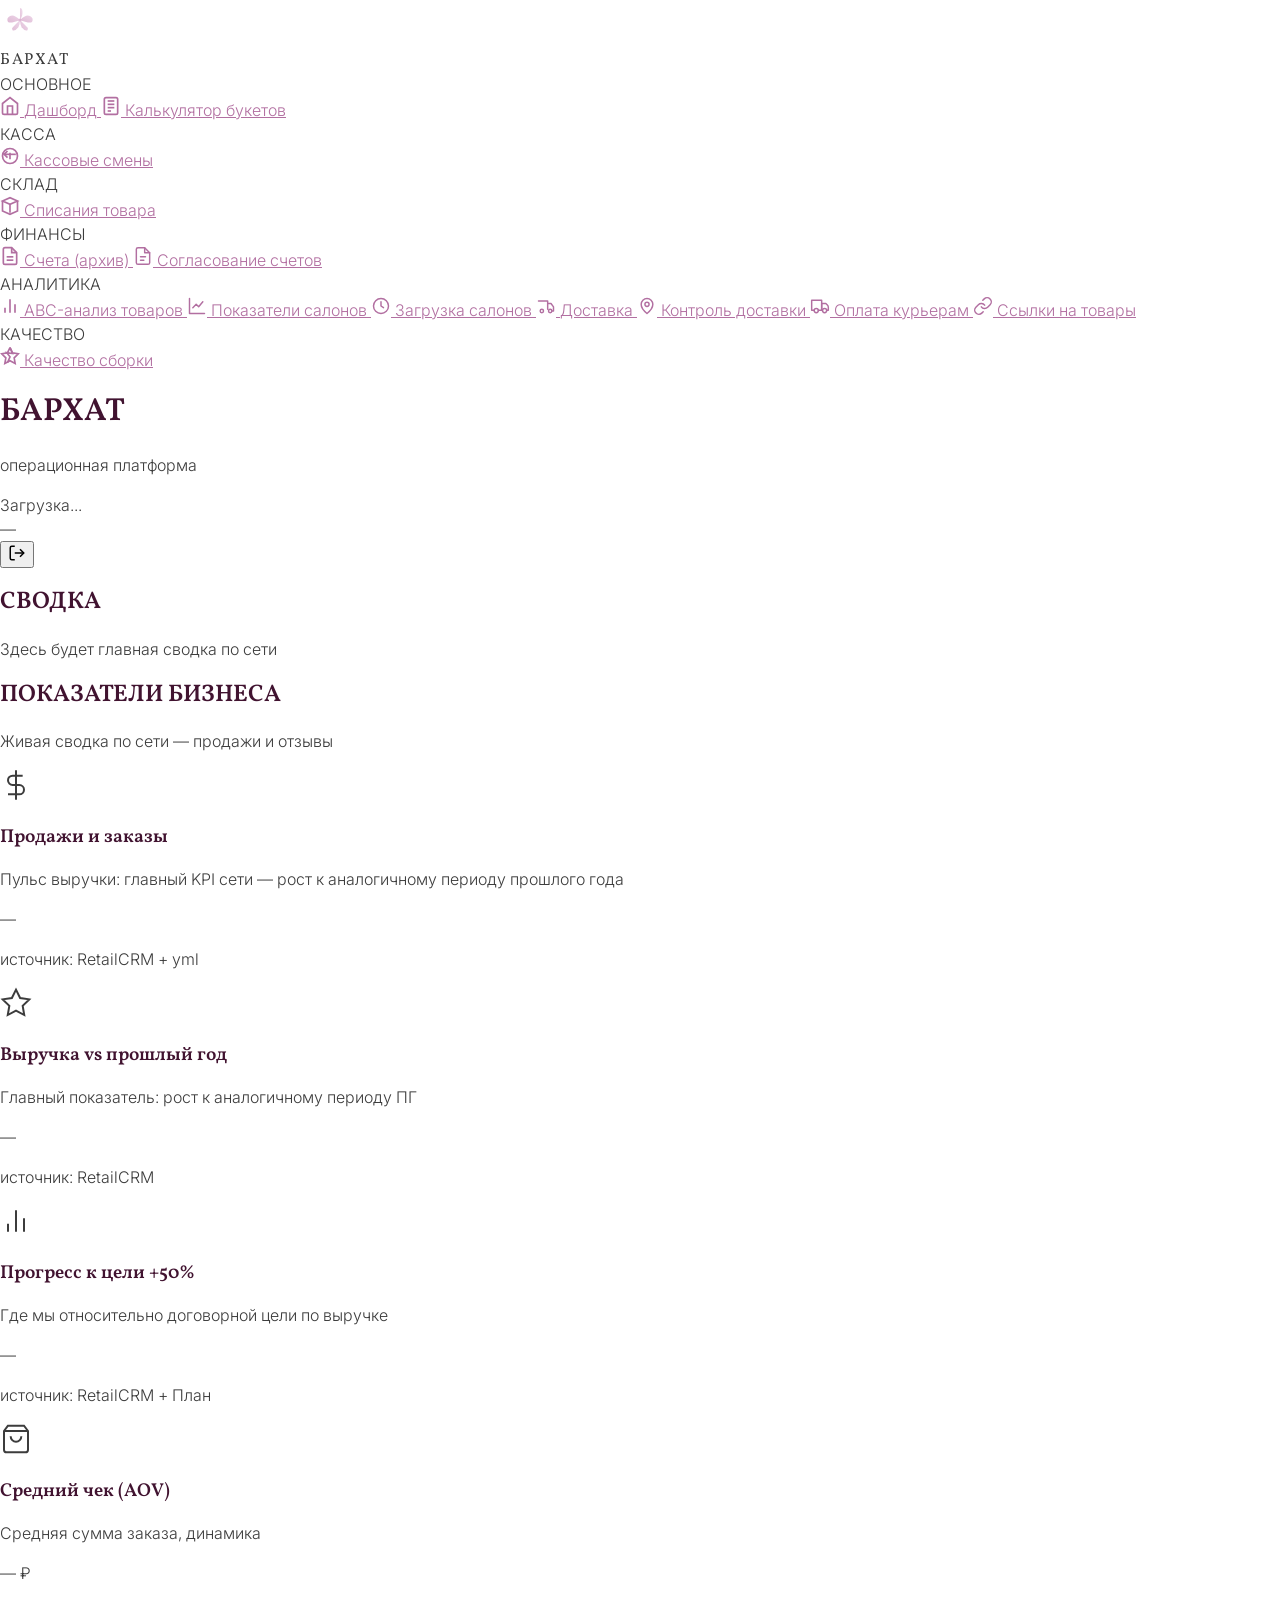
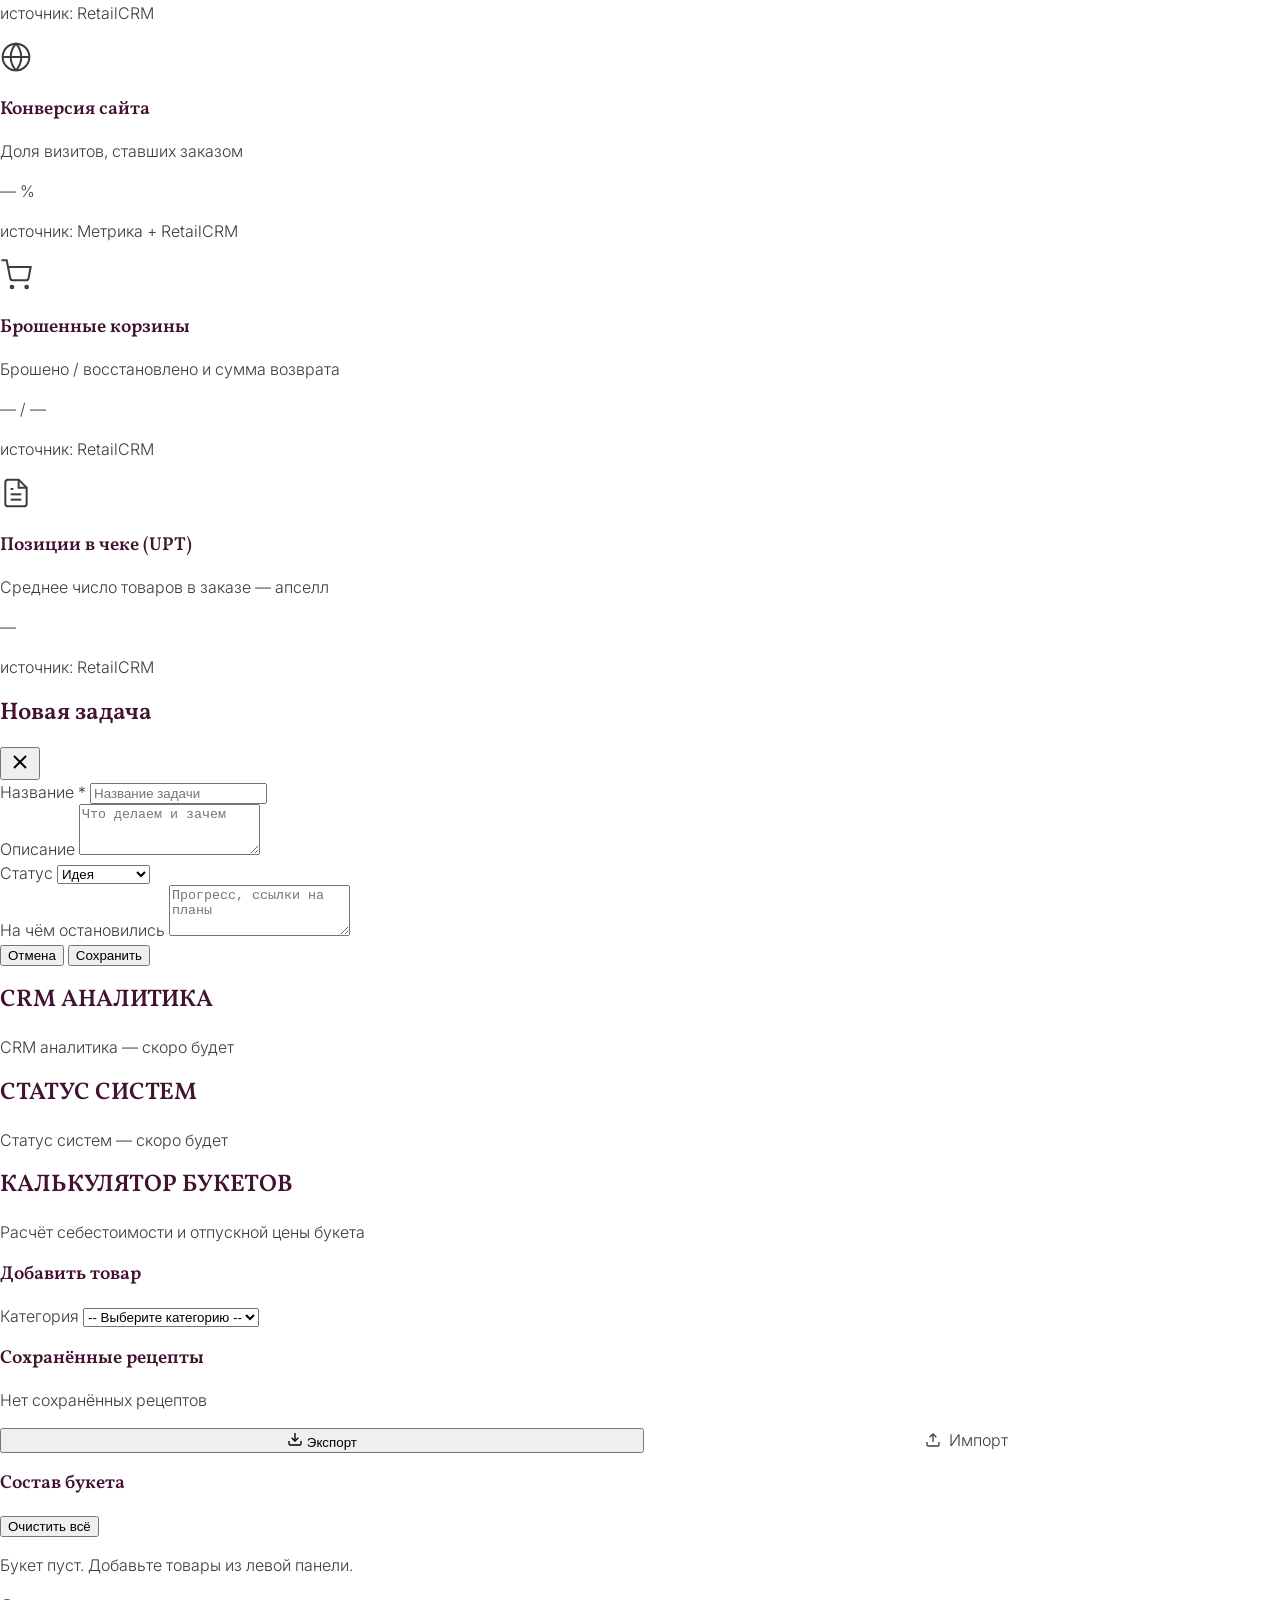
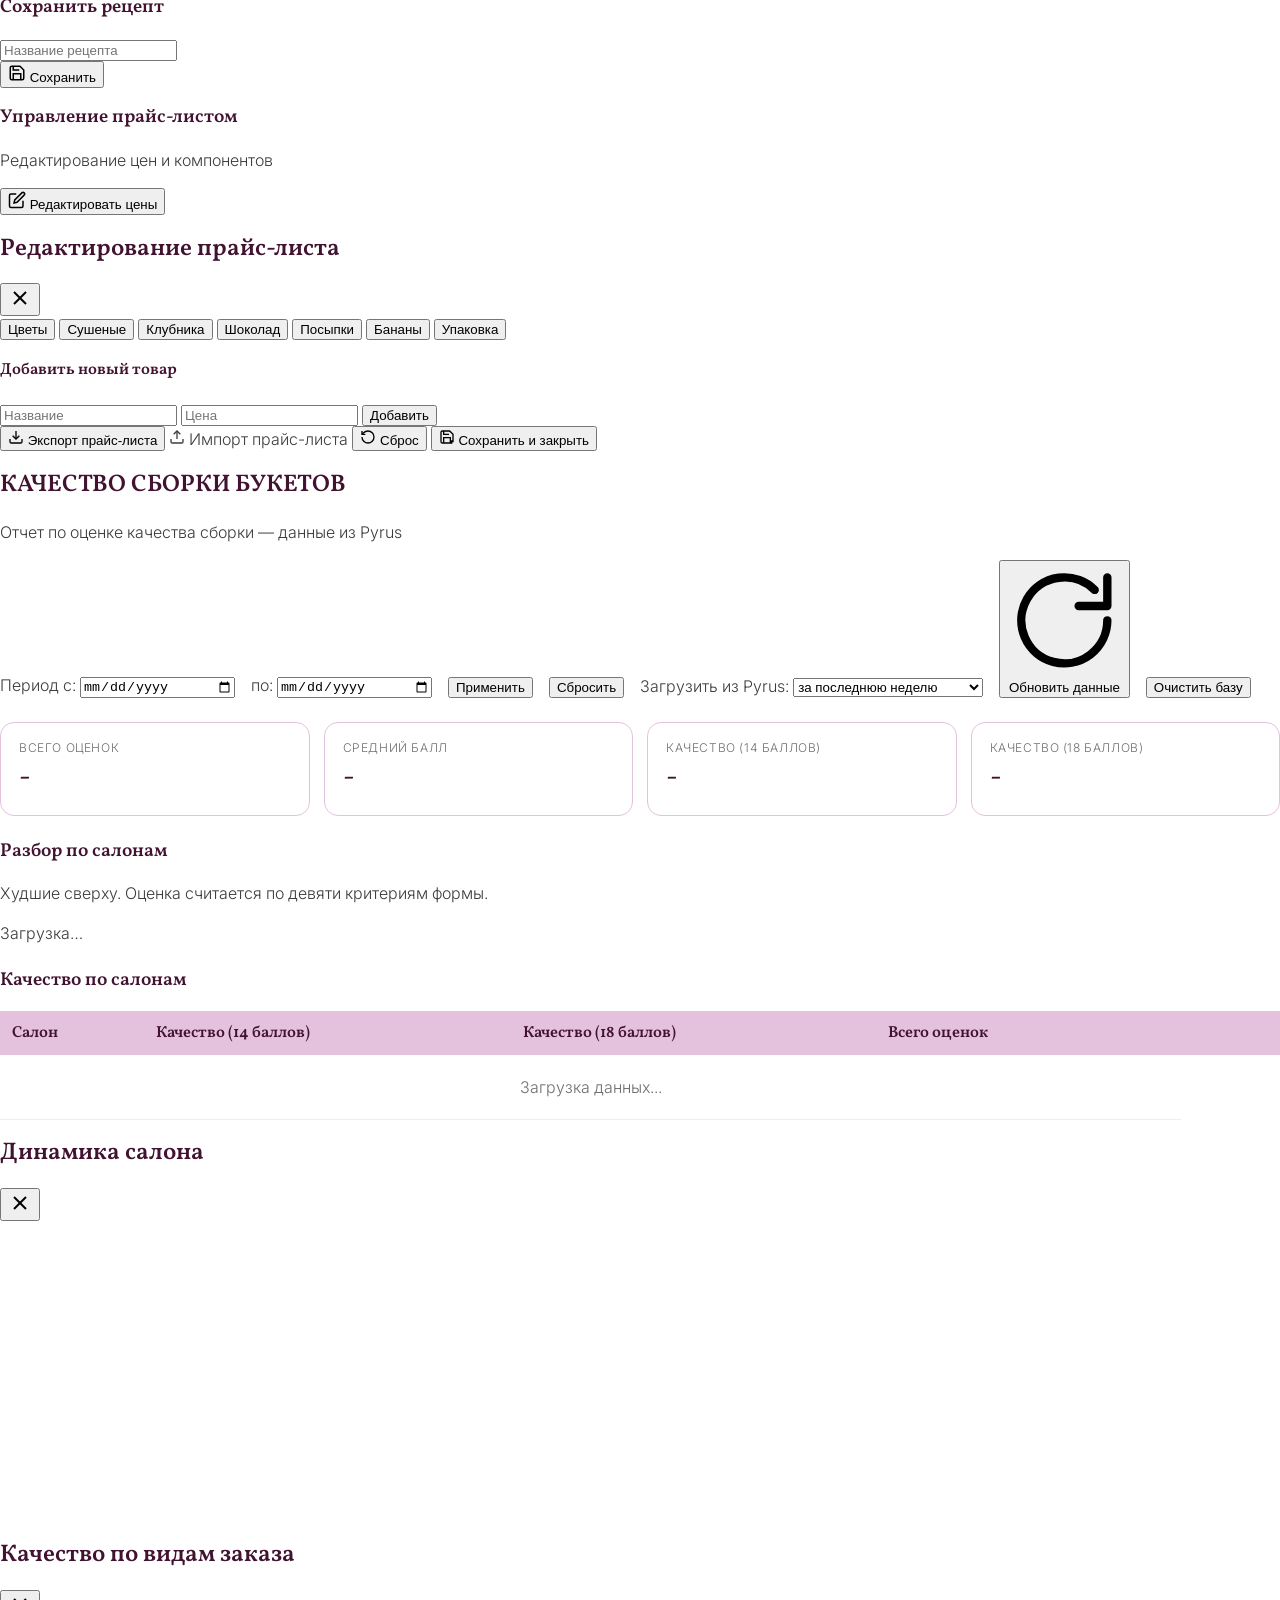
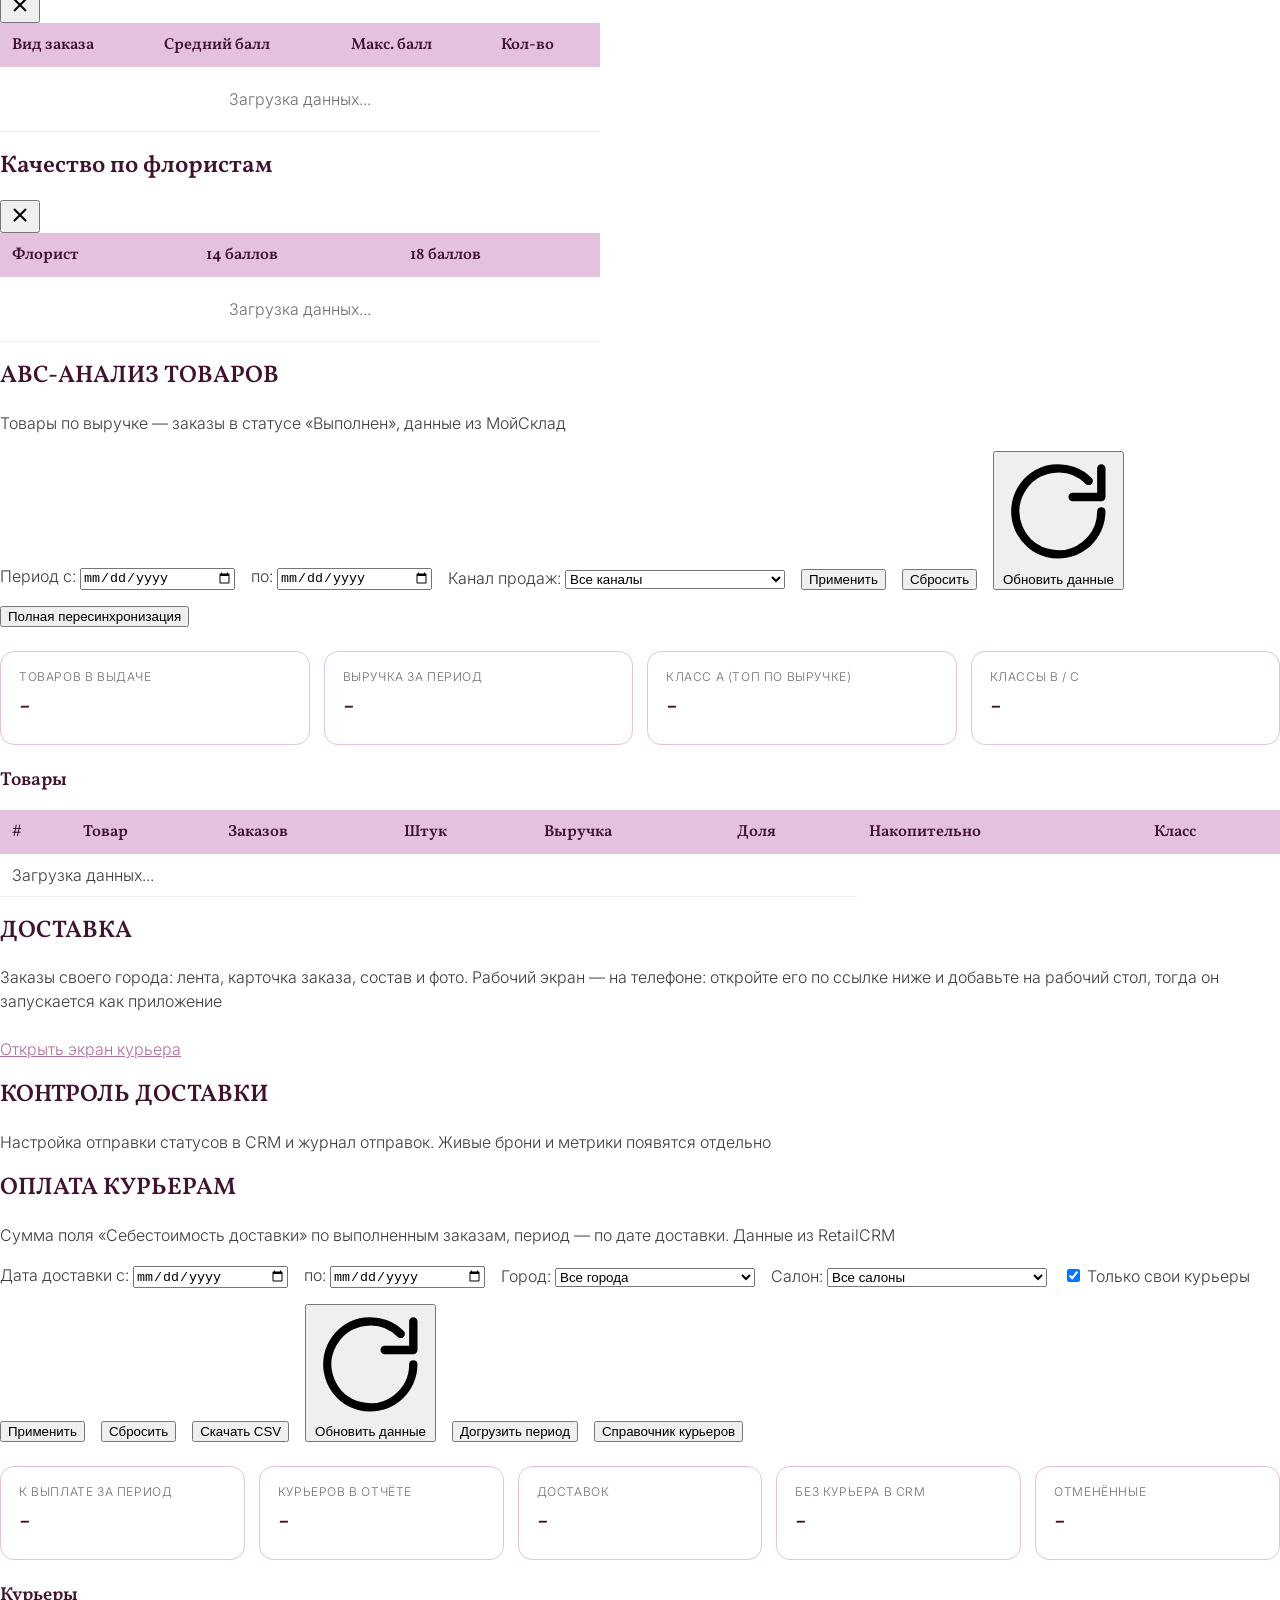
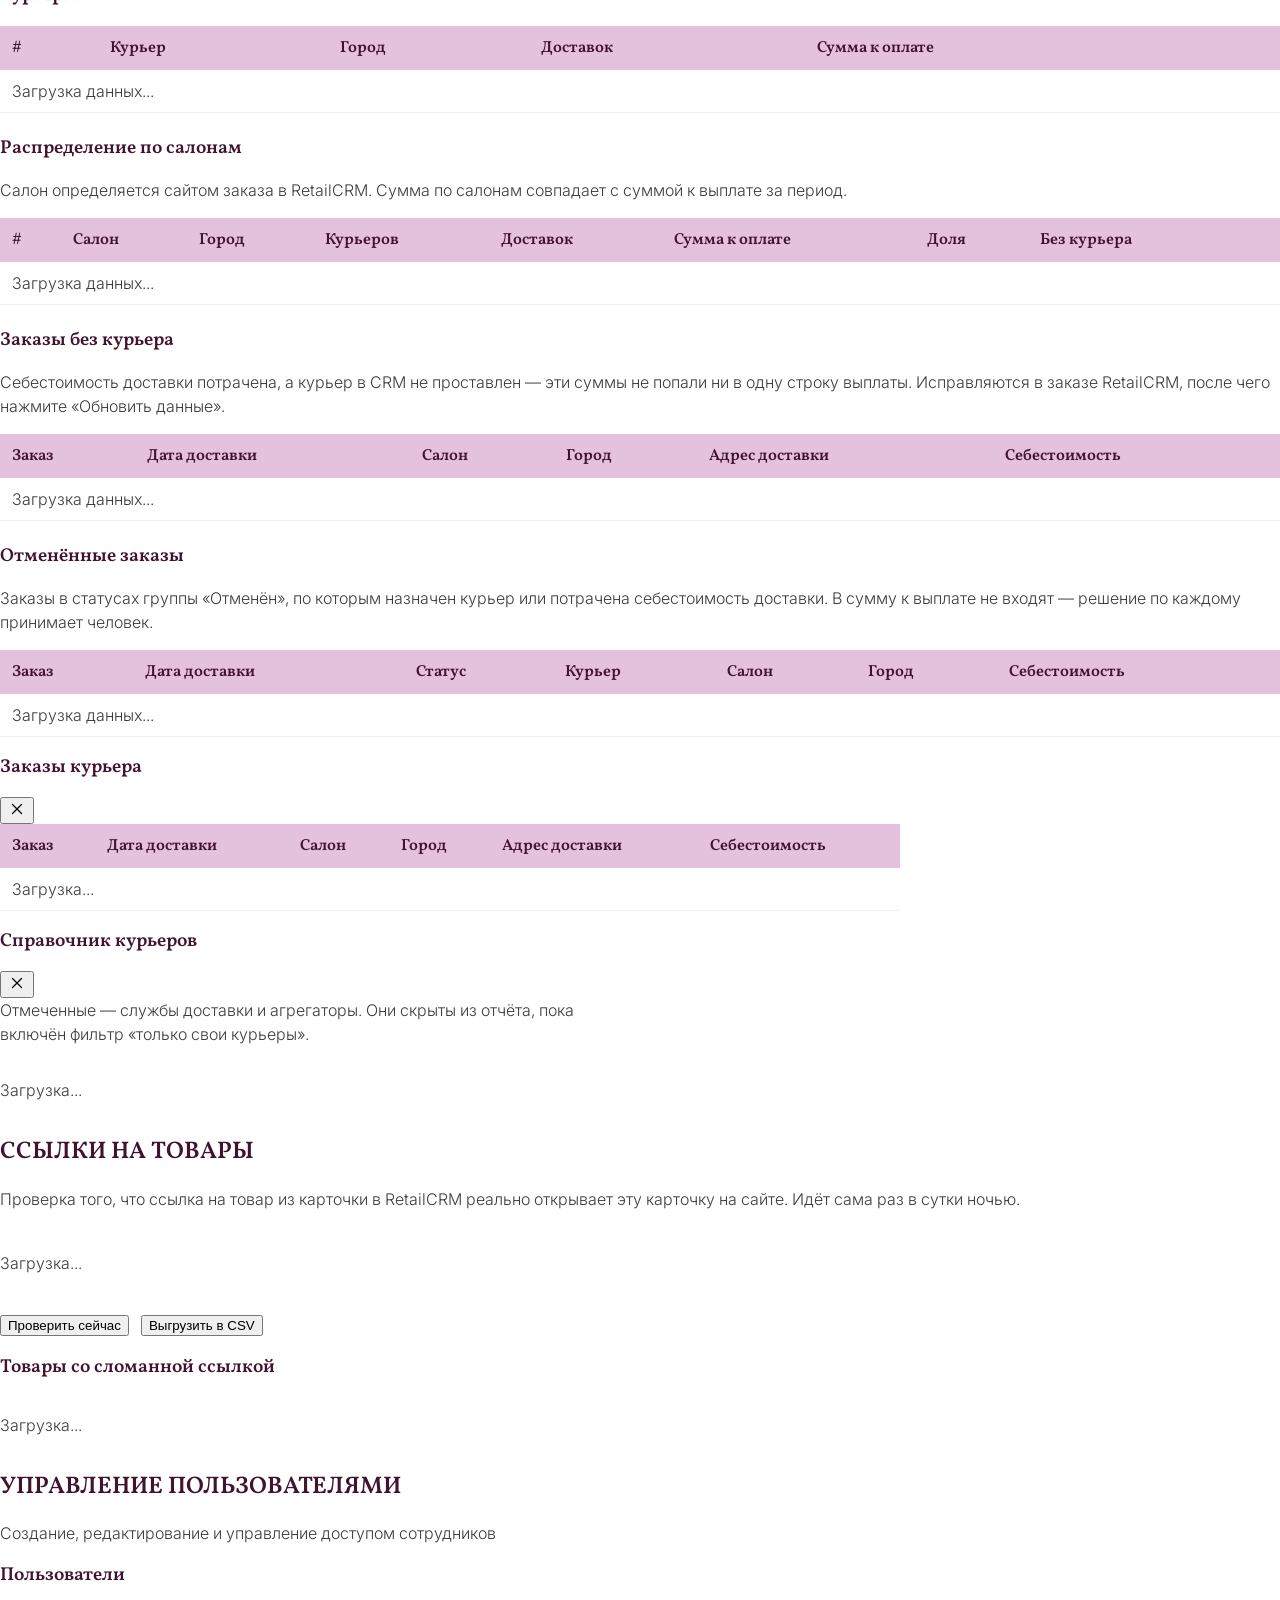
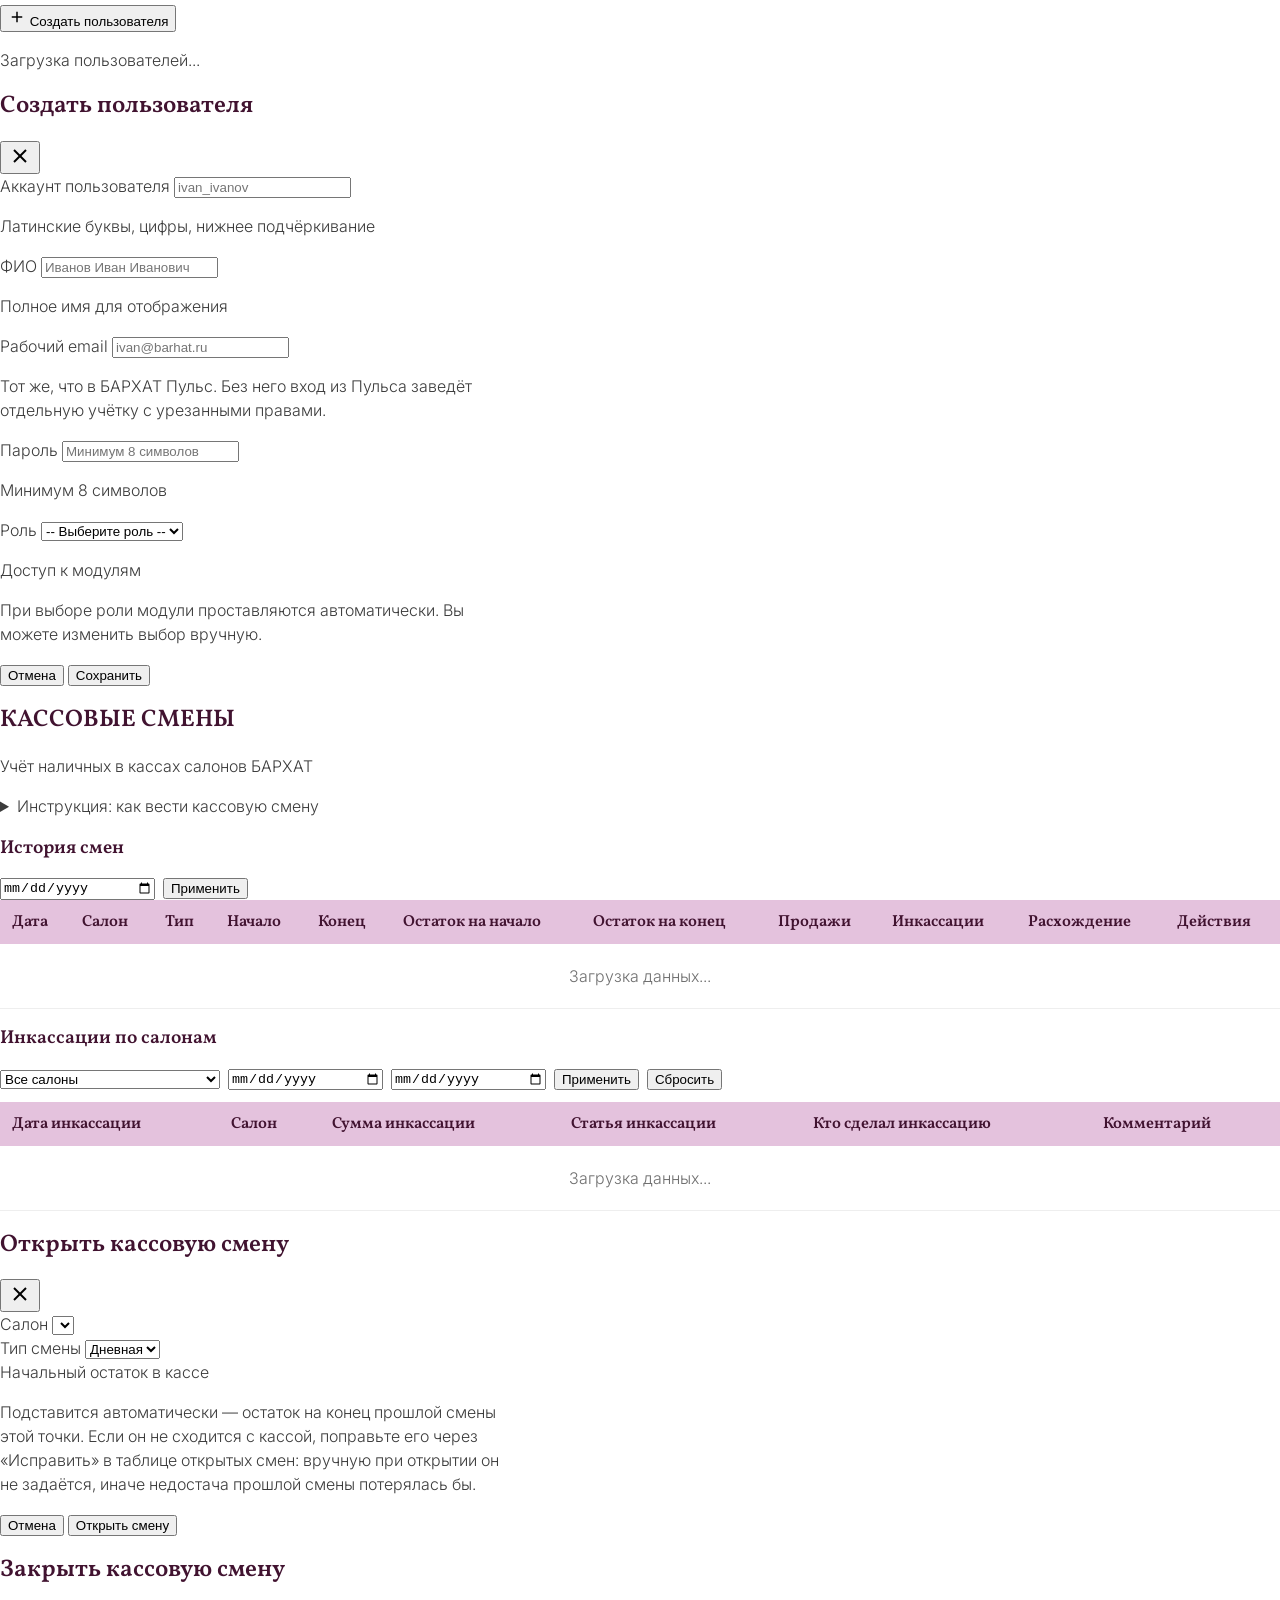
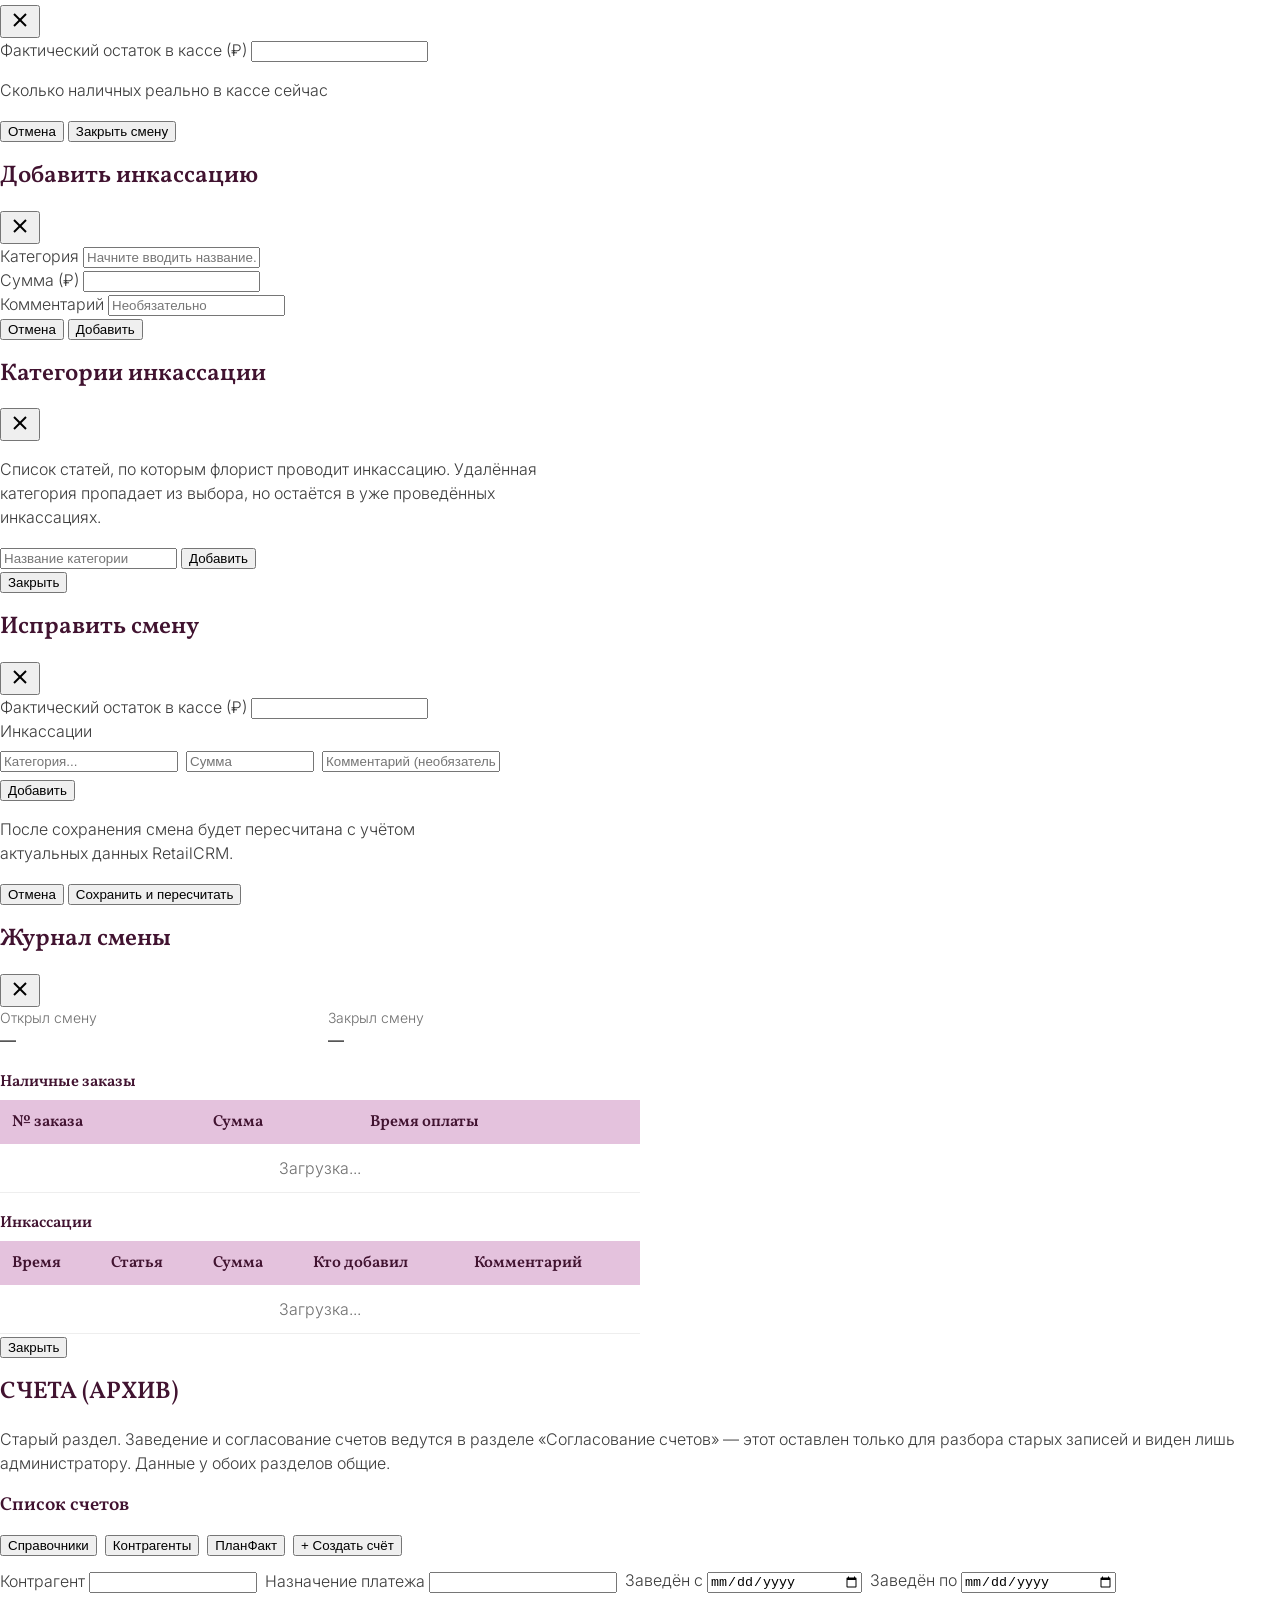
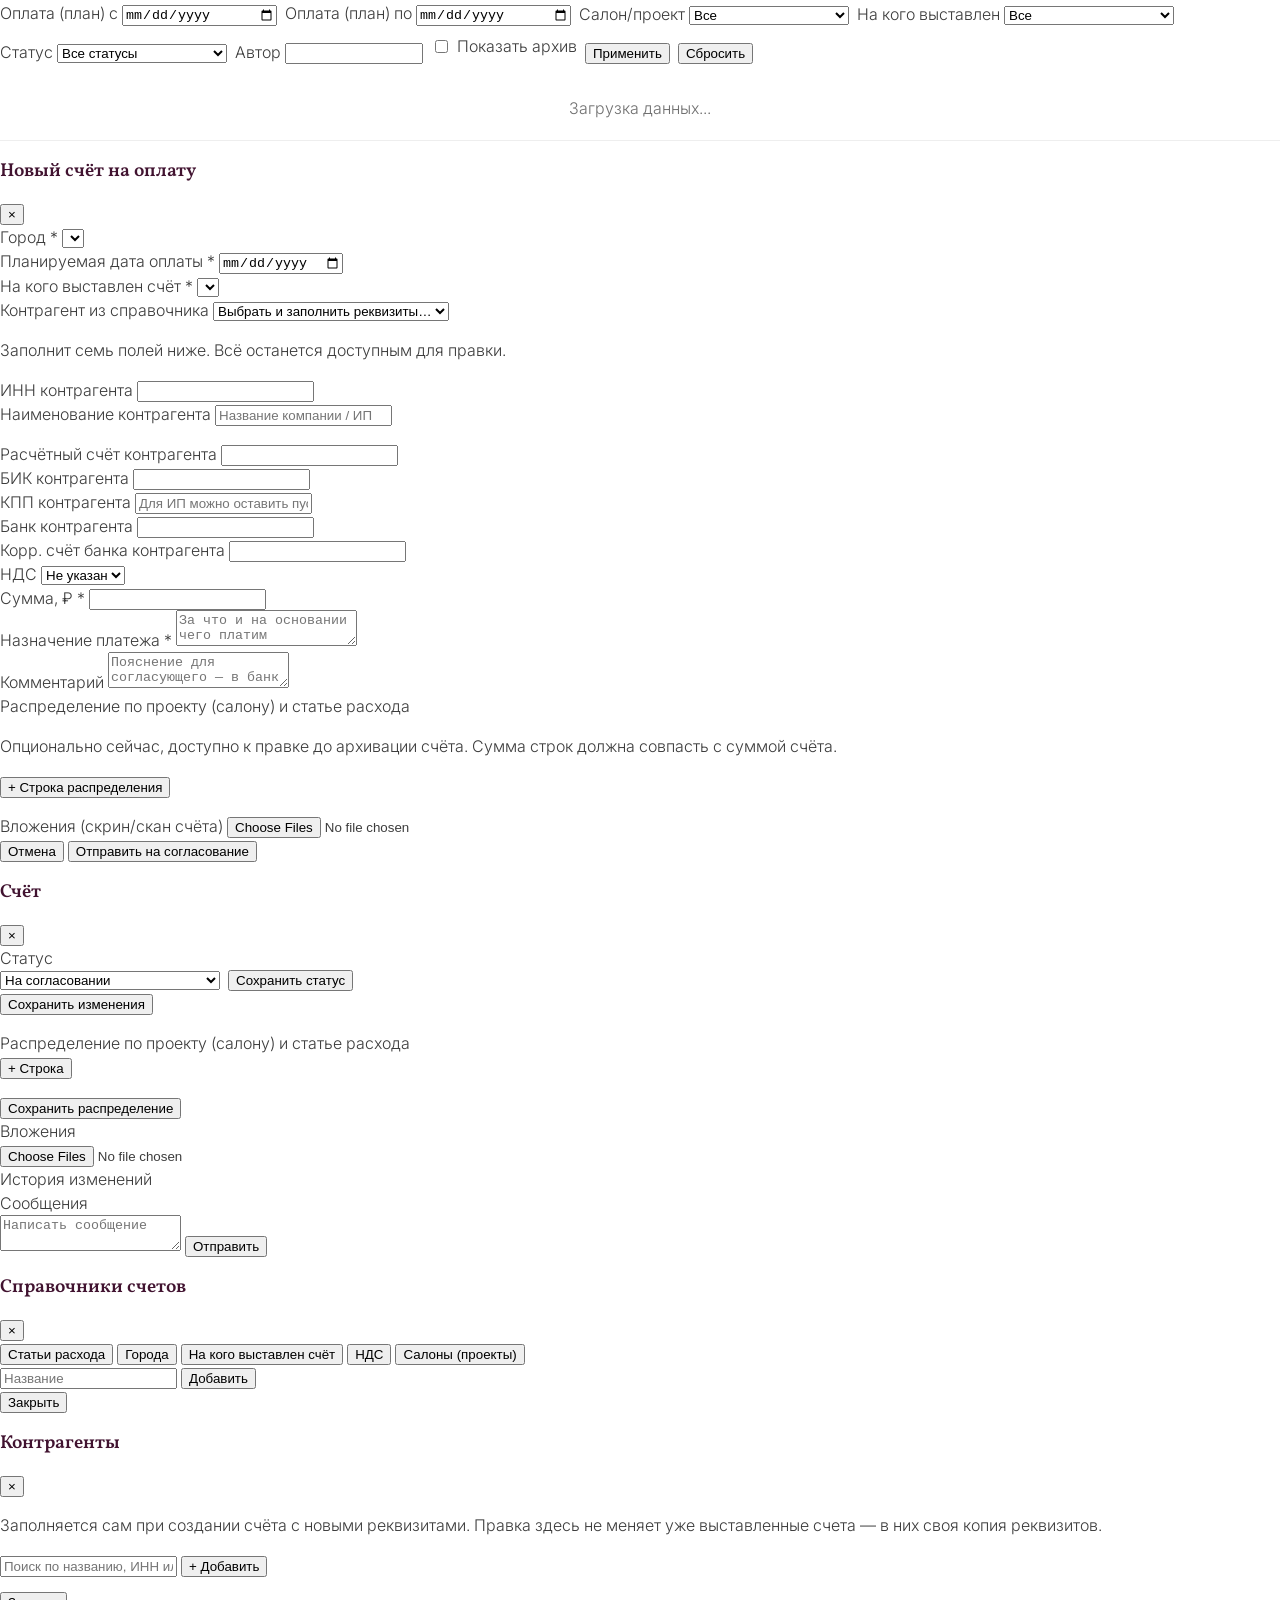
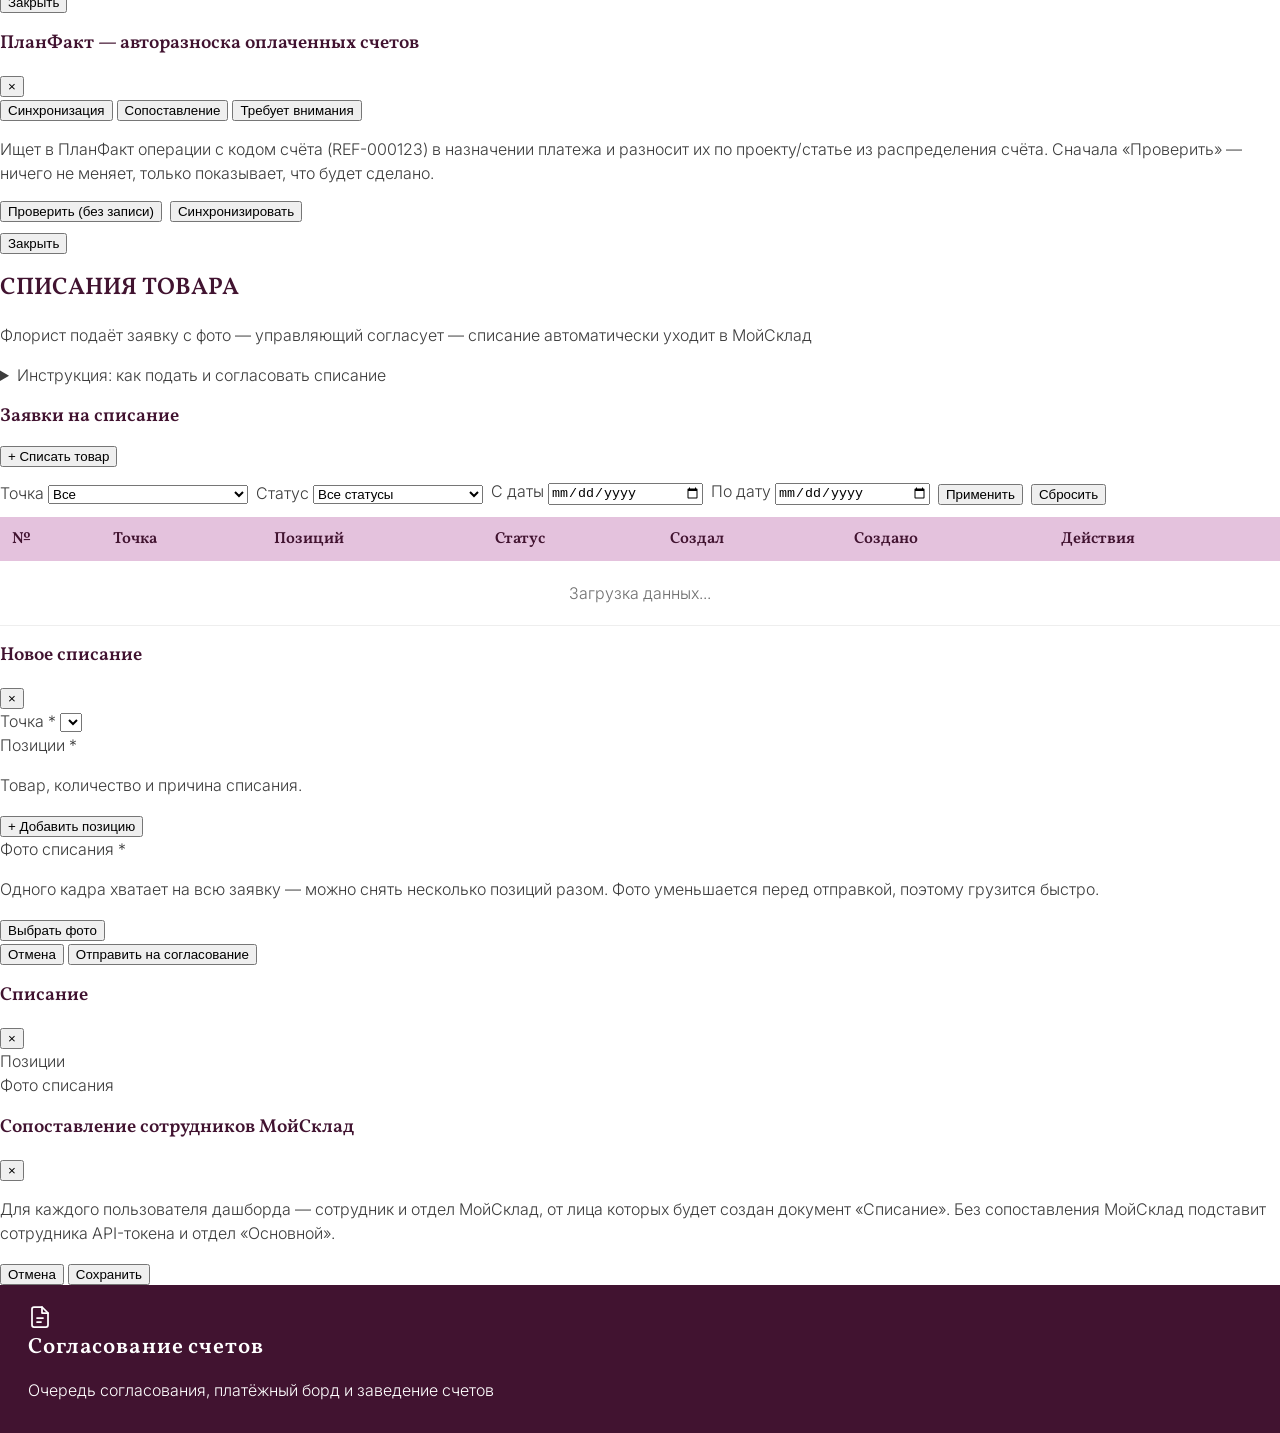
==== commit 0601c86b: "feat(writeoffs): форма создания — фото на документ, прогресс, спасение при сбое (фаза 4) Поле фото у" ====
--- a/src/dashboard/index.html
+++ b/src/dashboard/index.html
@@ -2365,12 +2365,23 @@
 
                                 <div class="form-group">
                                     <label class="form-label">Позиции *</label>
-                                    <p class="form-hint">Товар, количество, причина и фото списанного — на каждую позицию своё фото.</p>
+                                    <p class="form-hint">Товар, количество и причина списания.</p>
                                     <div id="writeoff-positions-rows"></div>
                                     <button type="button" id="writeoff-add-position-btn" class="btn btn-secondary btn-sm">+ Добавить позицию</button>
                                 </div>
+
+                                <div class="form-group">
+                                    <label class="form-label">Фото списания *</label>
+                                    <p class="form-hint">Одного кадра хватает на всю заявку — можно снять несколько позиций разом. Фото уменьшается перед отправкой, поэтому грузится быстро.</p>
+                                    <input type="file" id="writeoff-photo-input" accept="image/*" multiple hidden>
+                                    <button type="button" id="writeoff-add-photo-btn" class="btn btn-secondary btn-sm">Выбрать фото</button>
+                                    <div id="writeoff-photo-previews"></div>
+                                </div>
+
+                                <div id="writeoff-create-recovery" hidden></div>
                             </div>
                             <div class="modal-footer">
+                                <span id="writeoff-create-progress" class="form-hint" style="margin-right:auto;"></span>
                                 <button id="cancel-create-writeoff-btn" class="btn btn-secondary">Отмена</button>
                                 <button id="confirm-create-writeoff-btn" class="btn btn-success">Отправить на согласование</button>
                             </div>
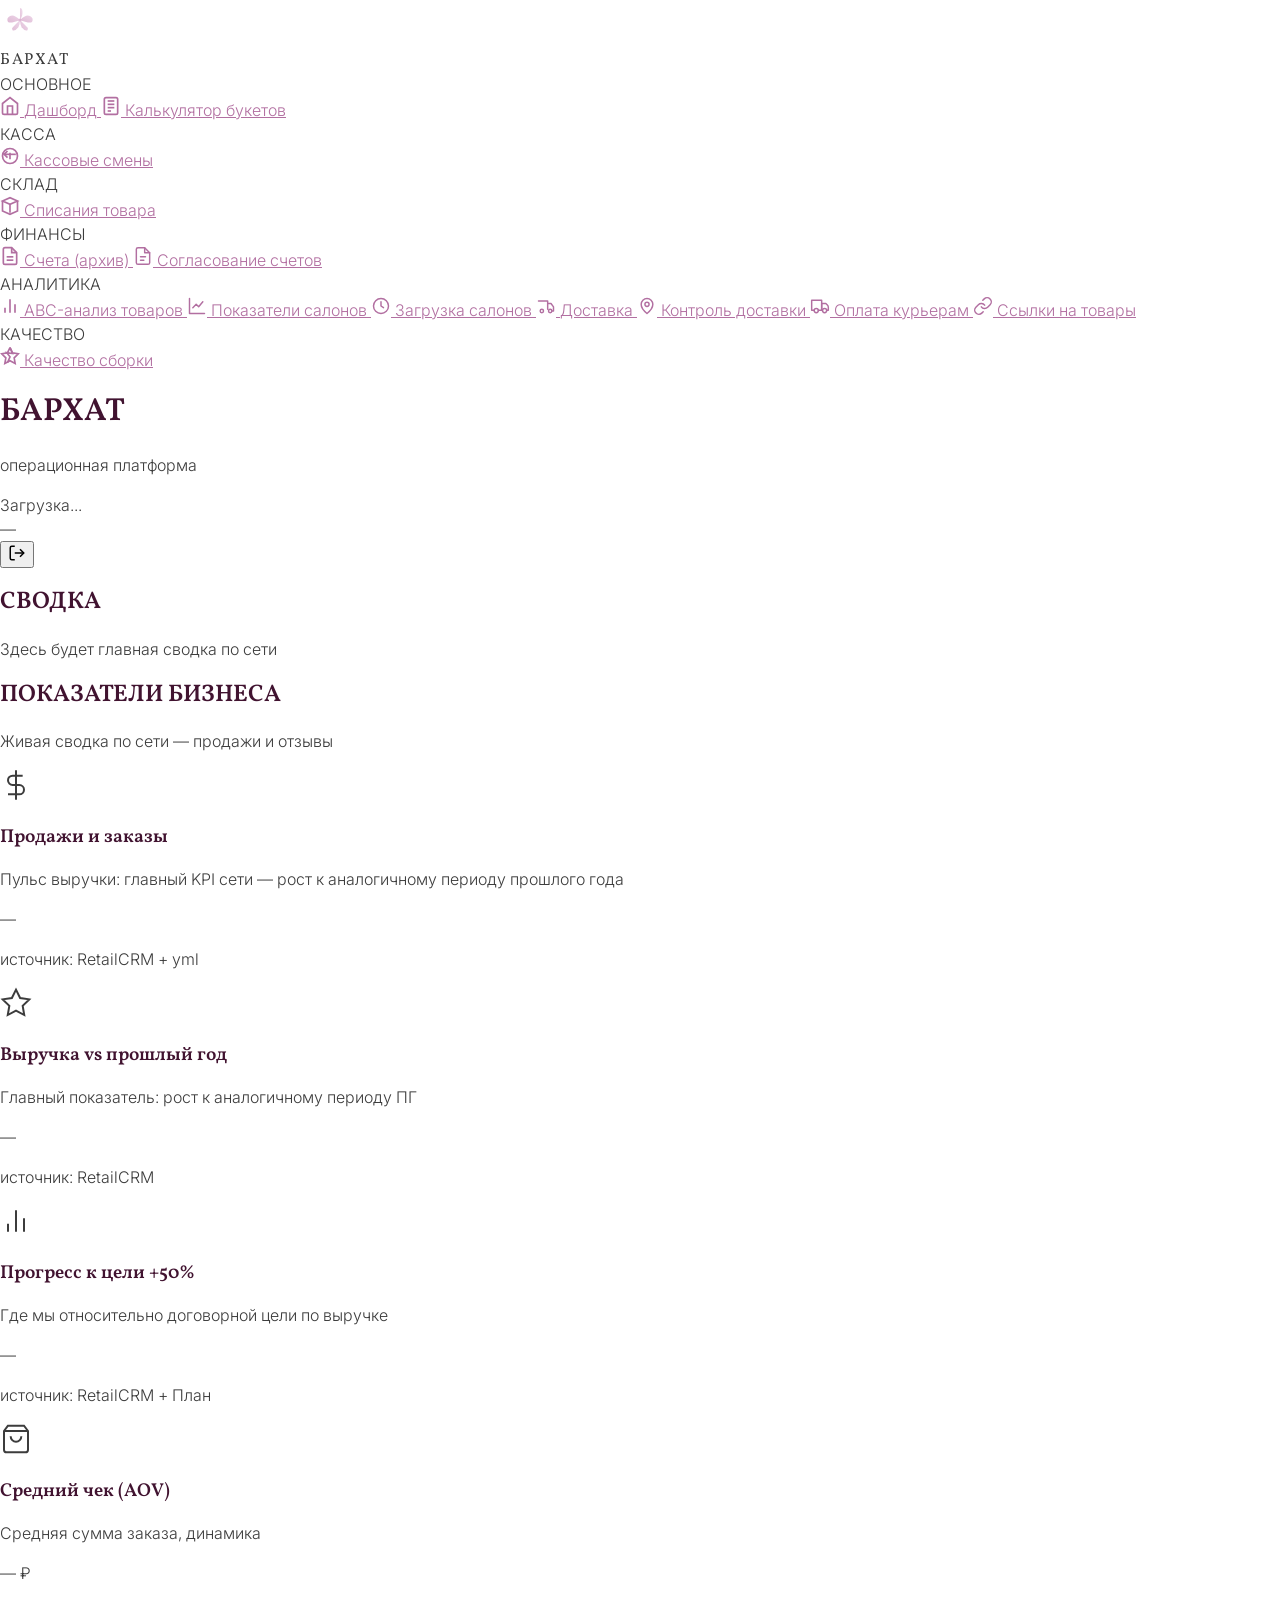
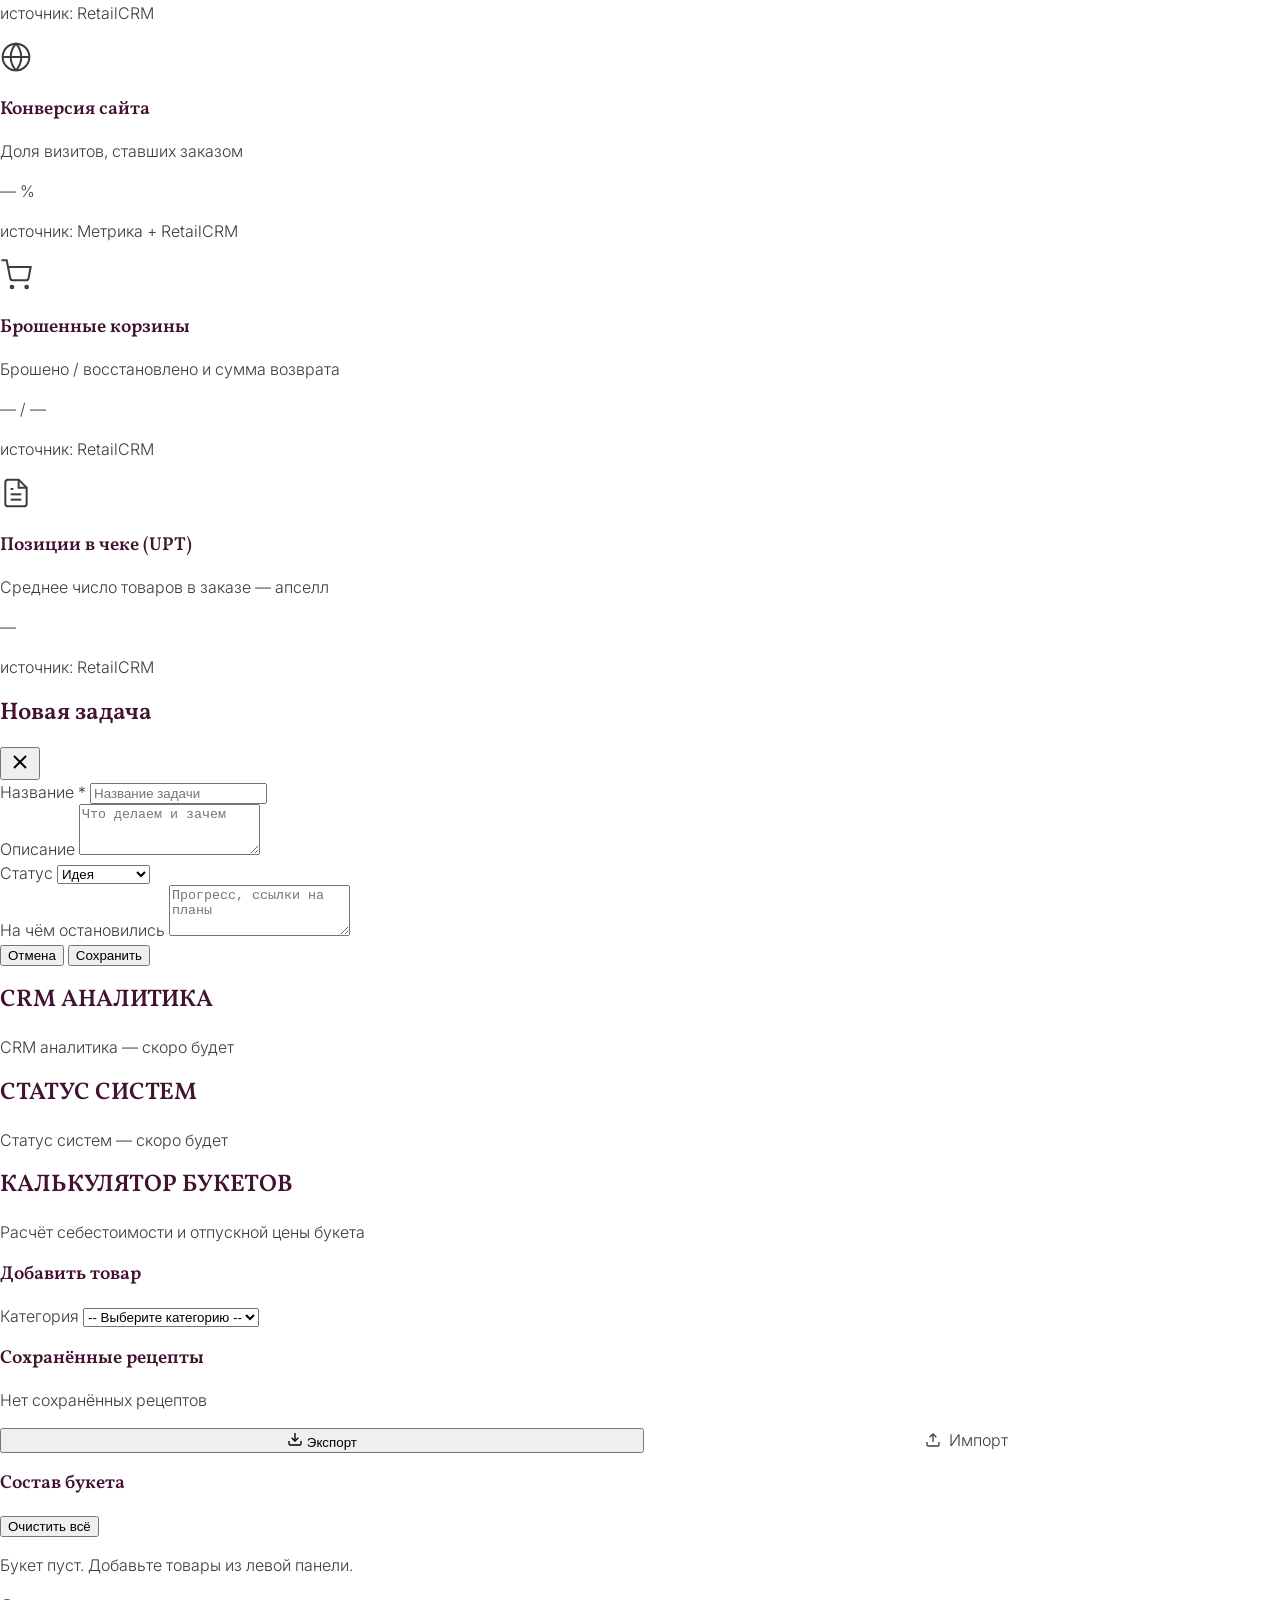
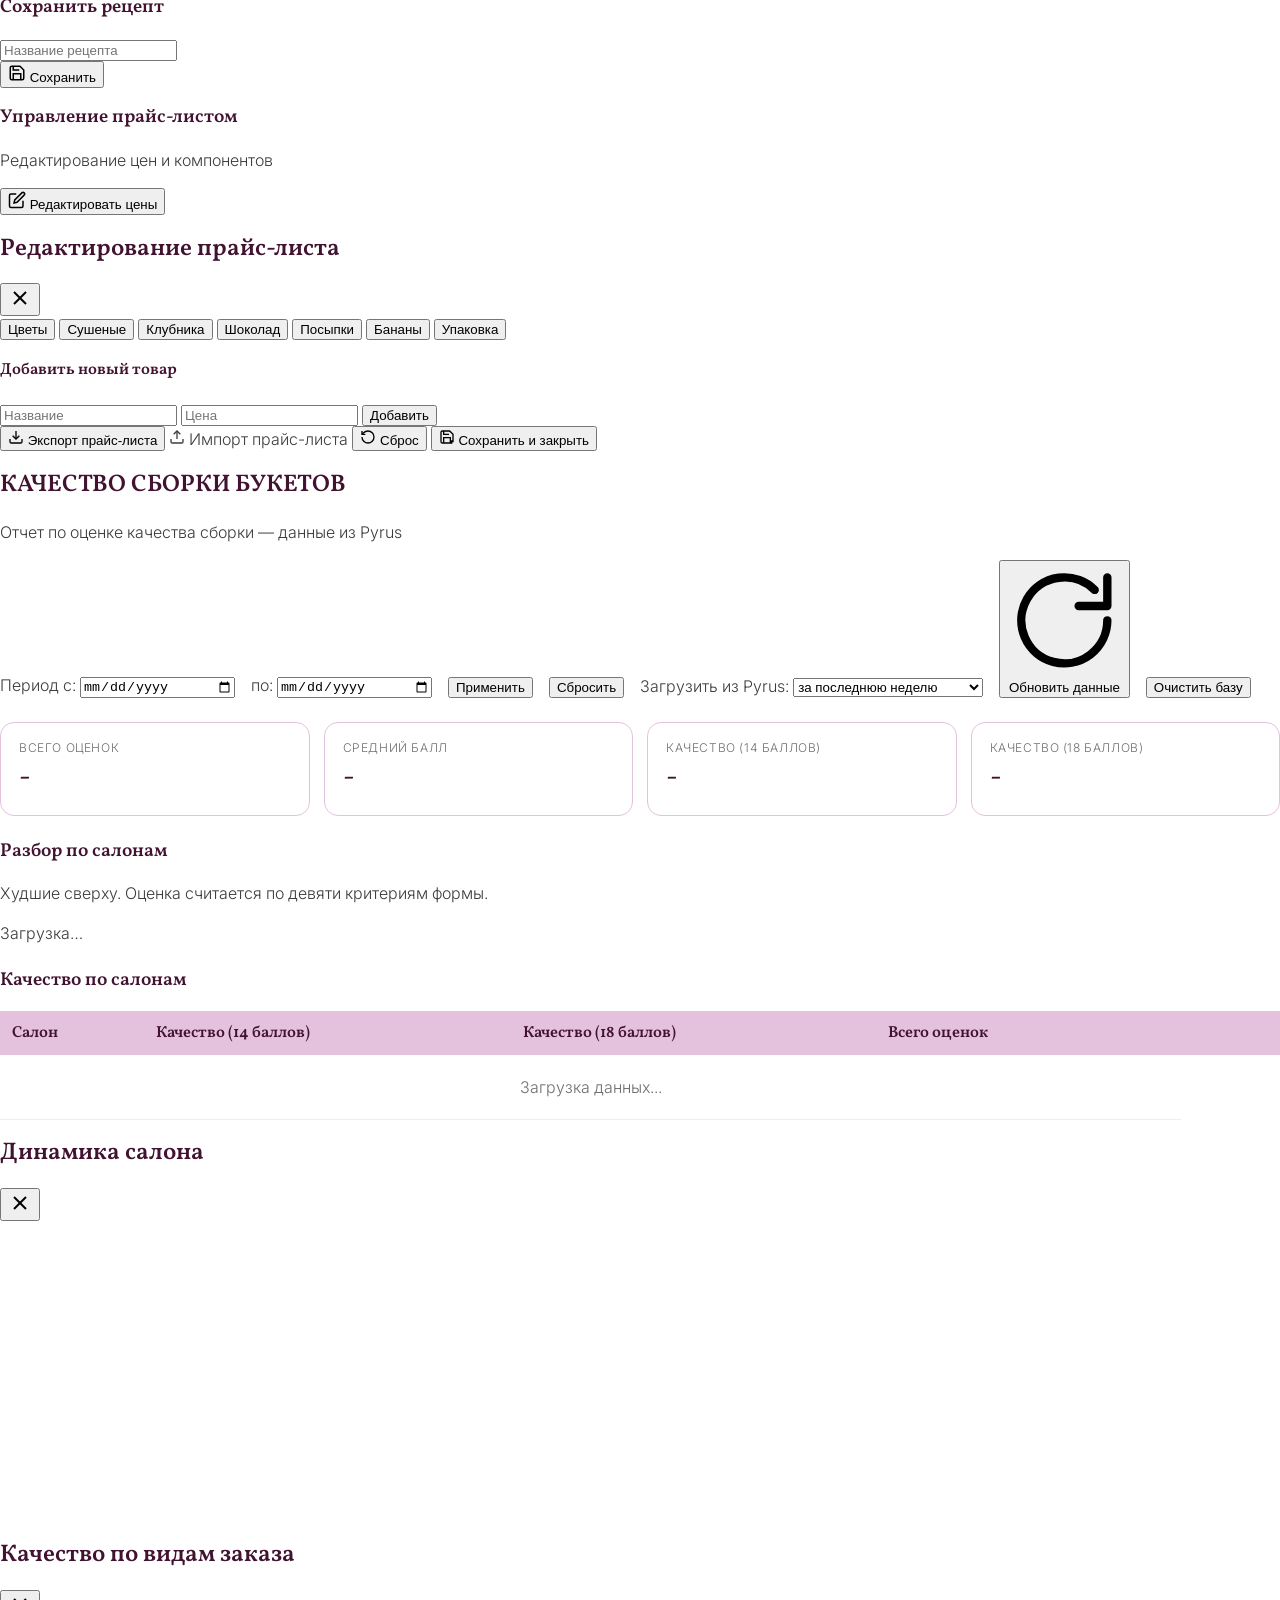
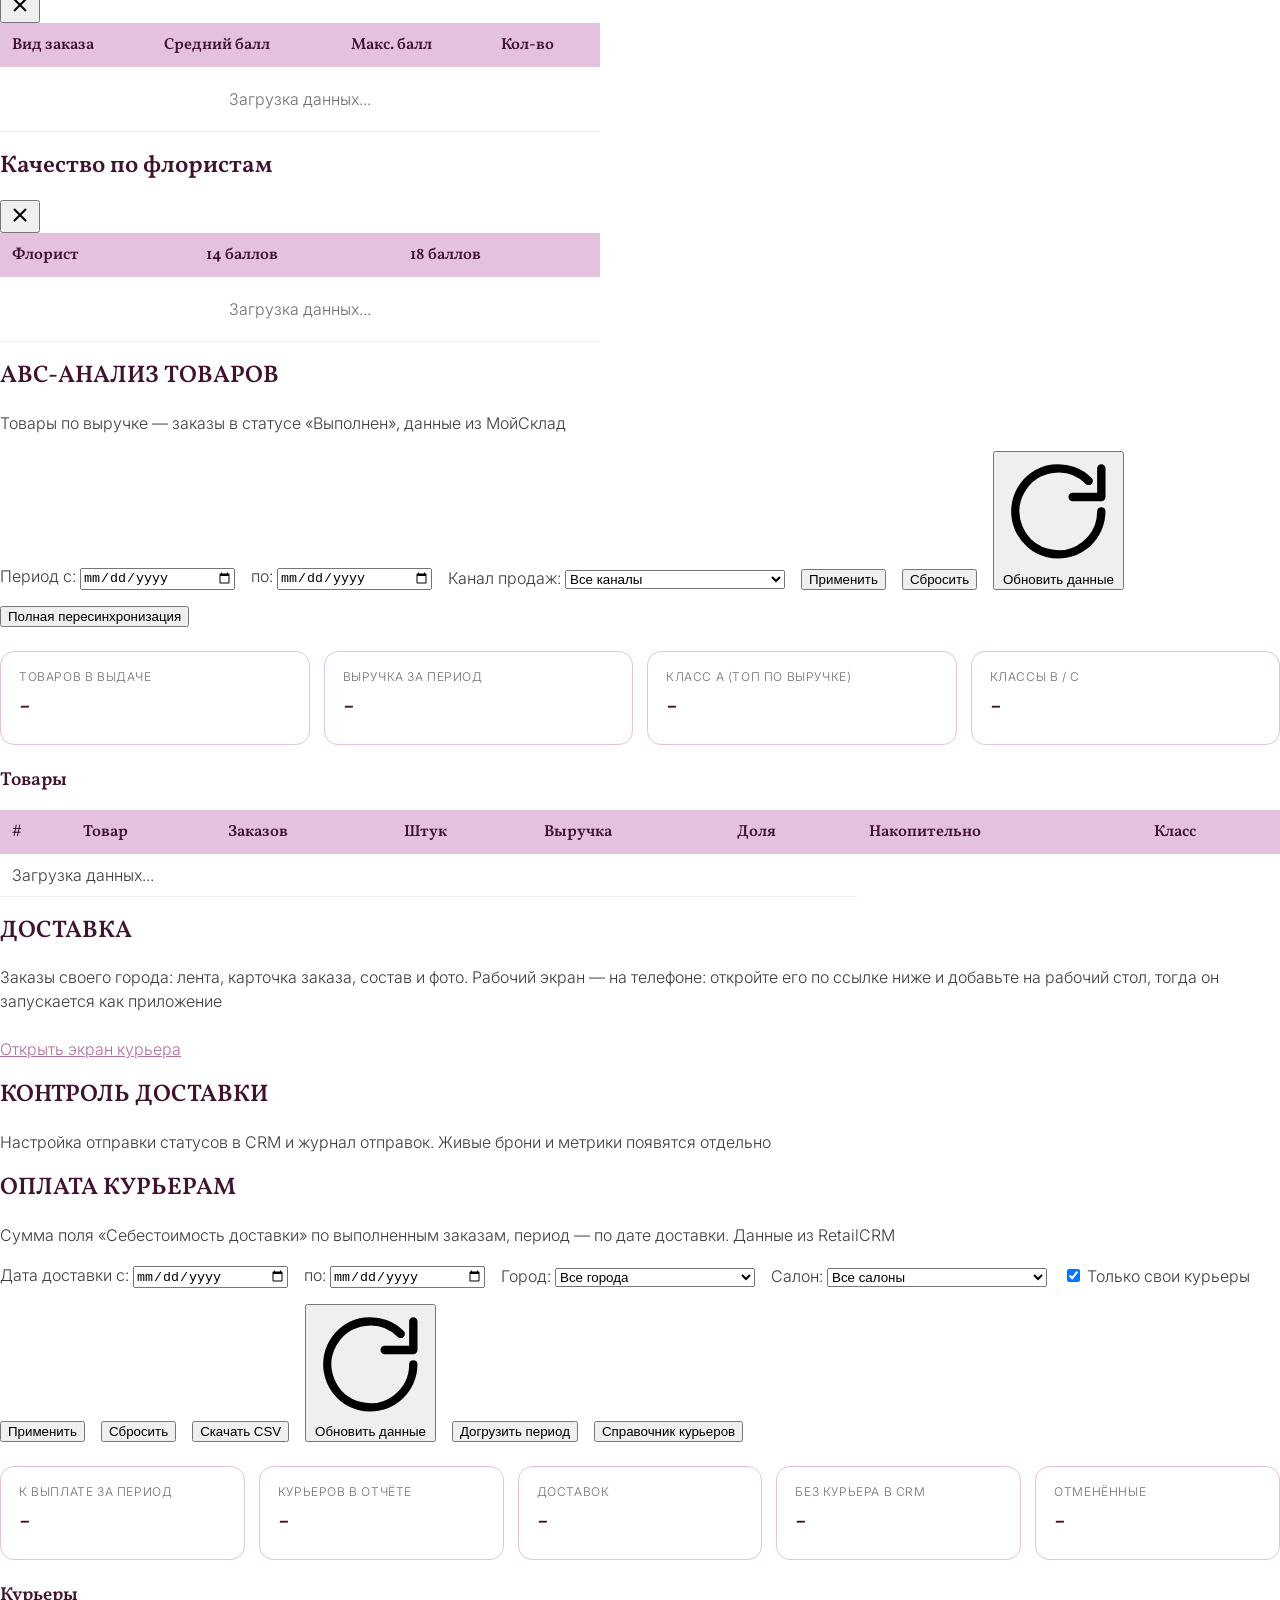
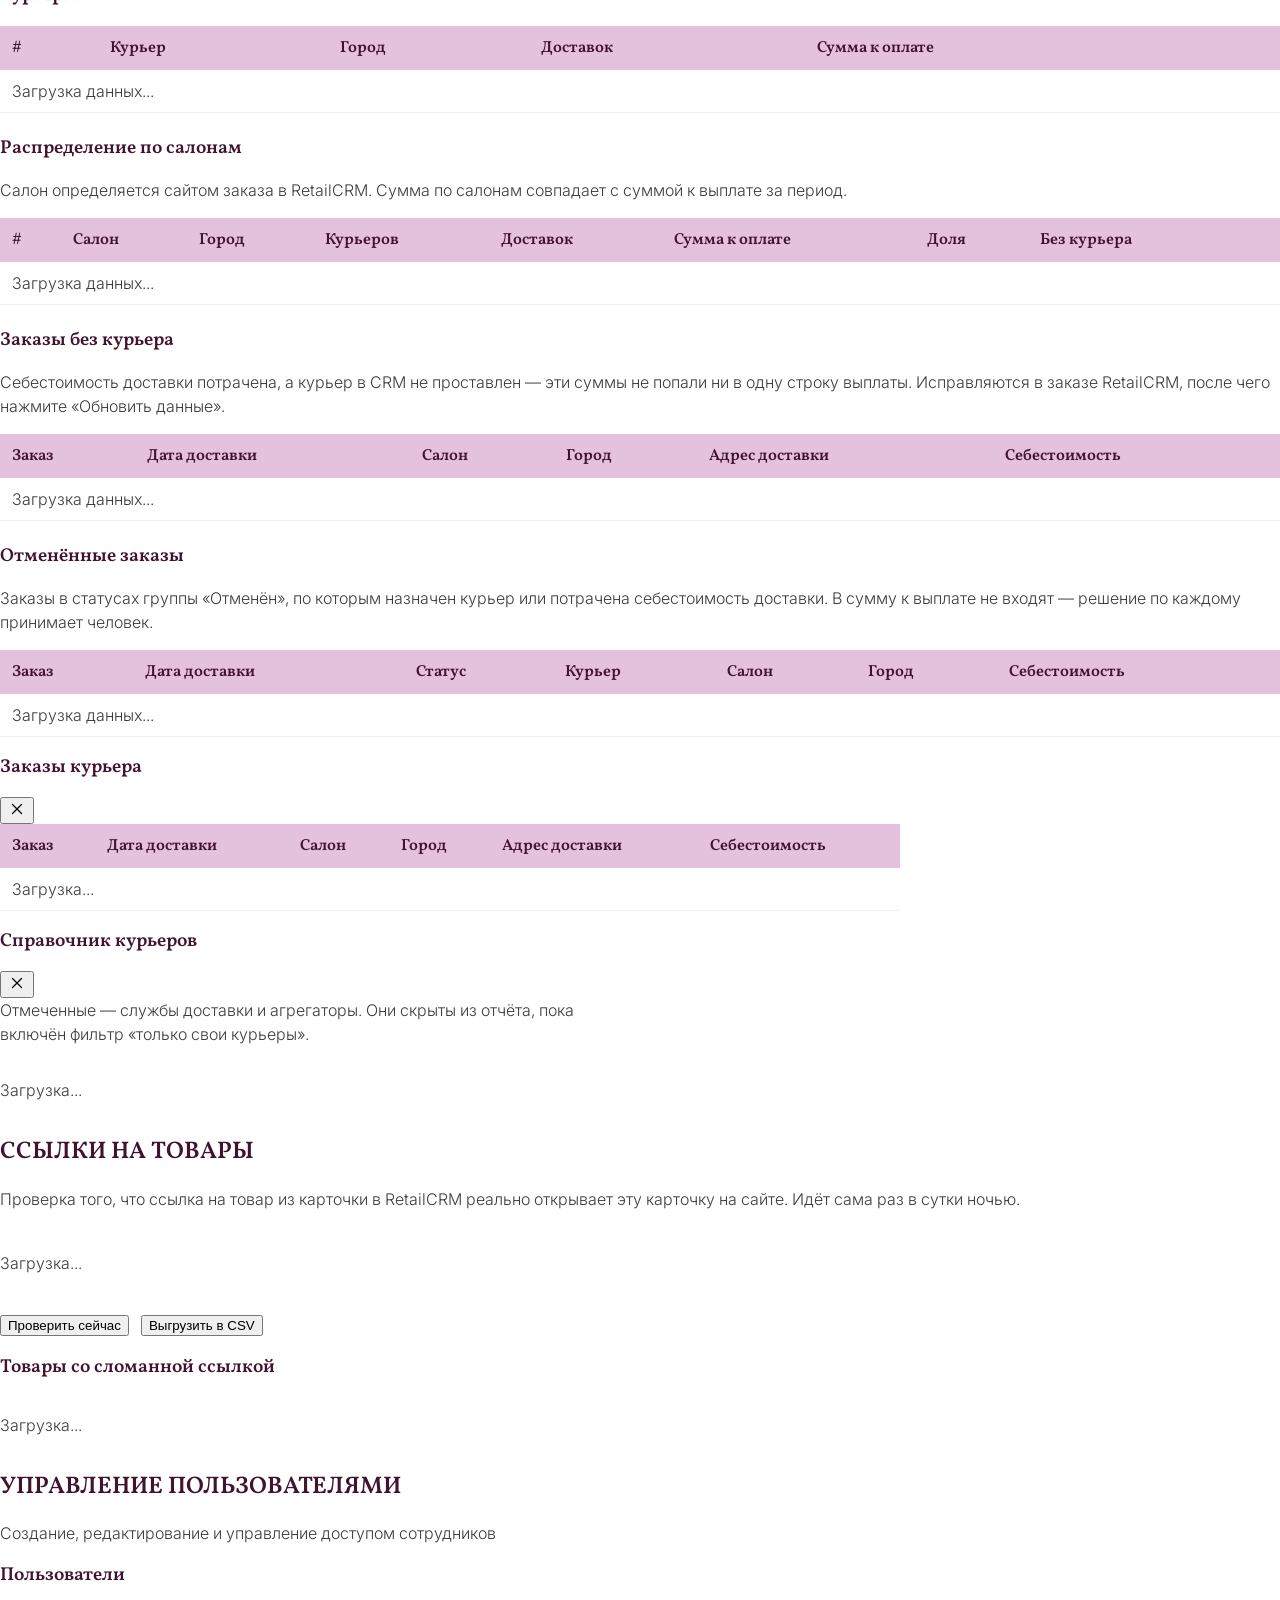
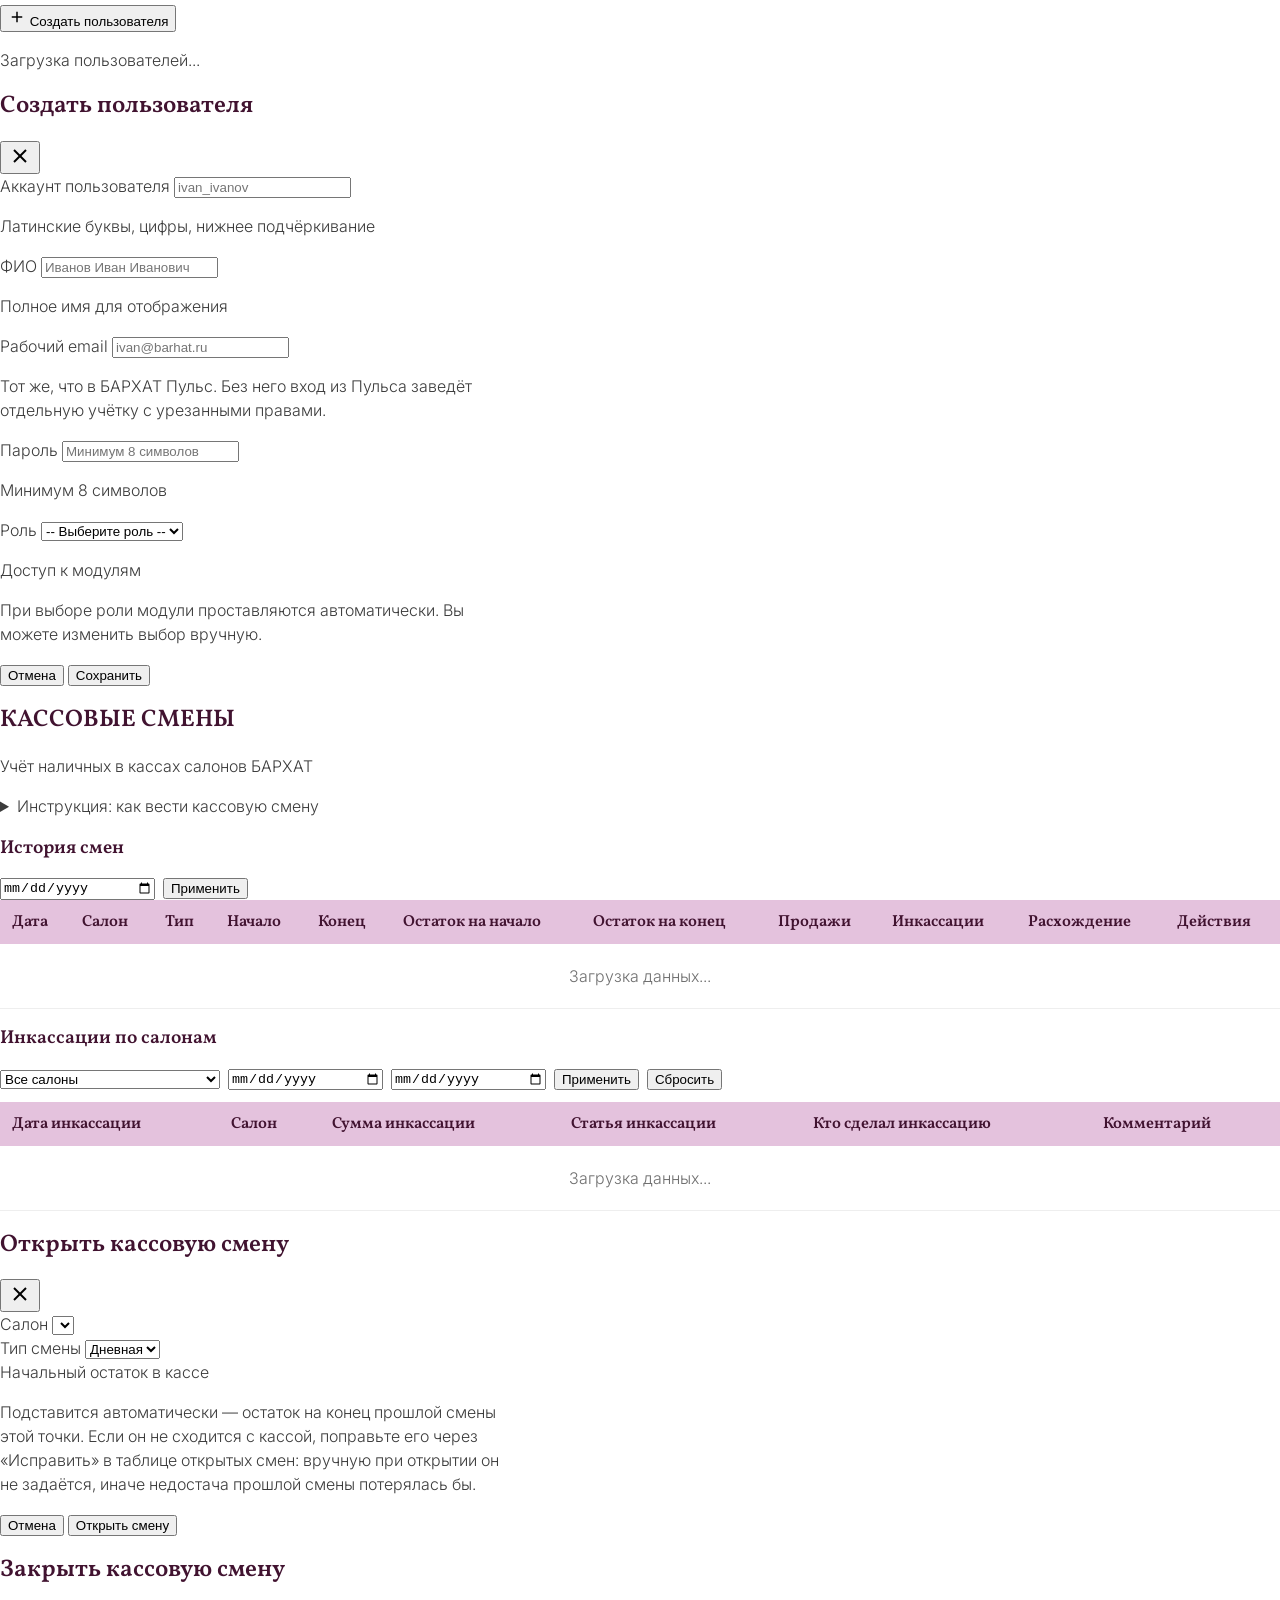
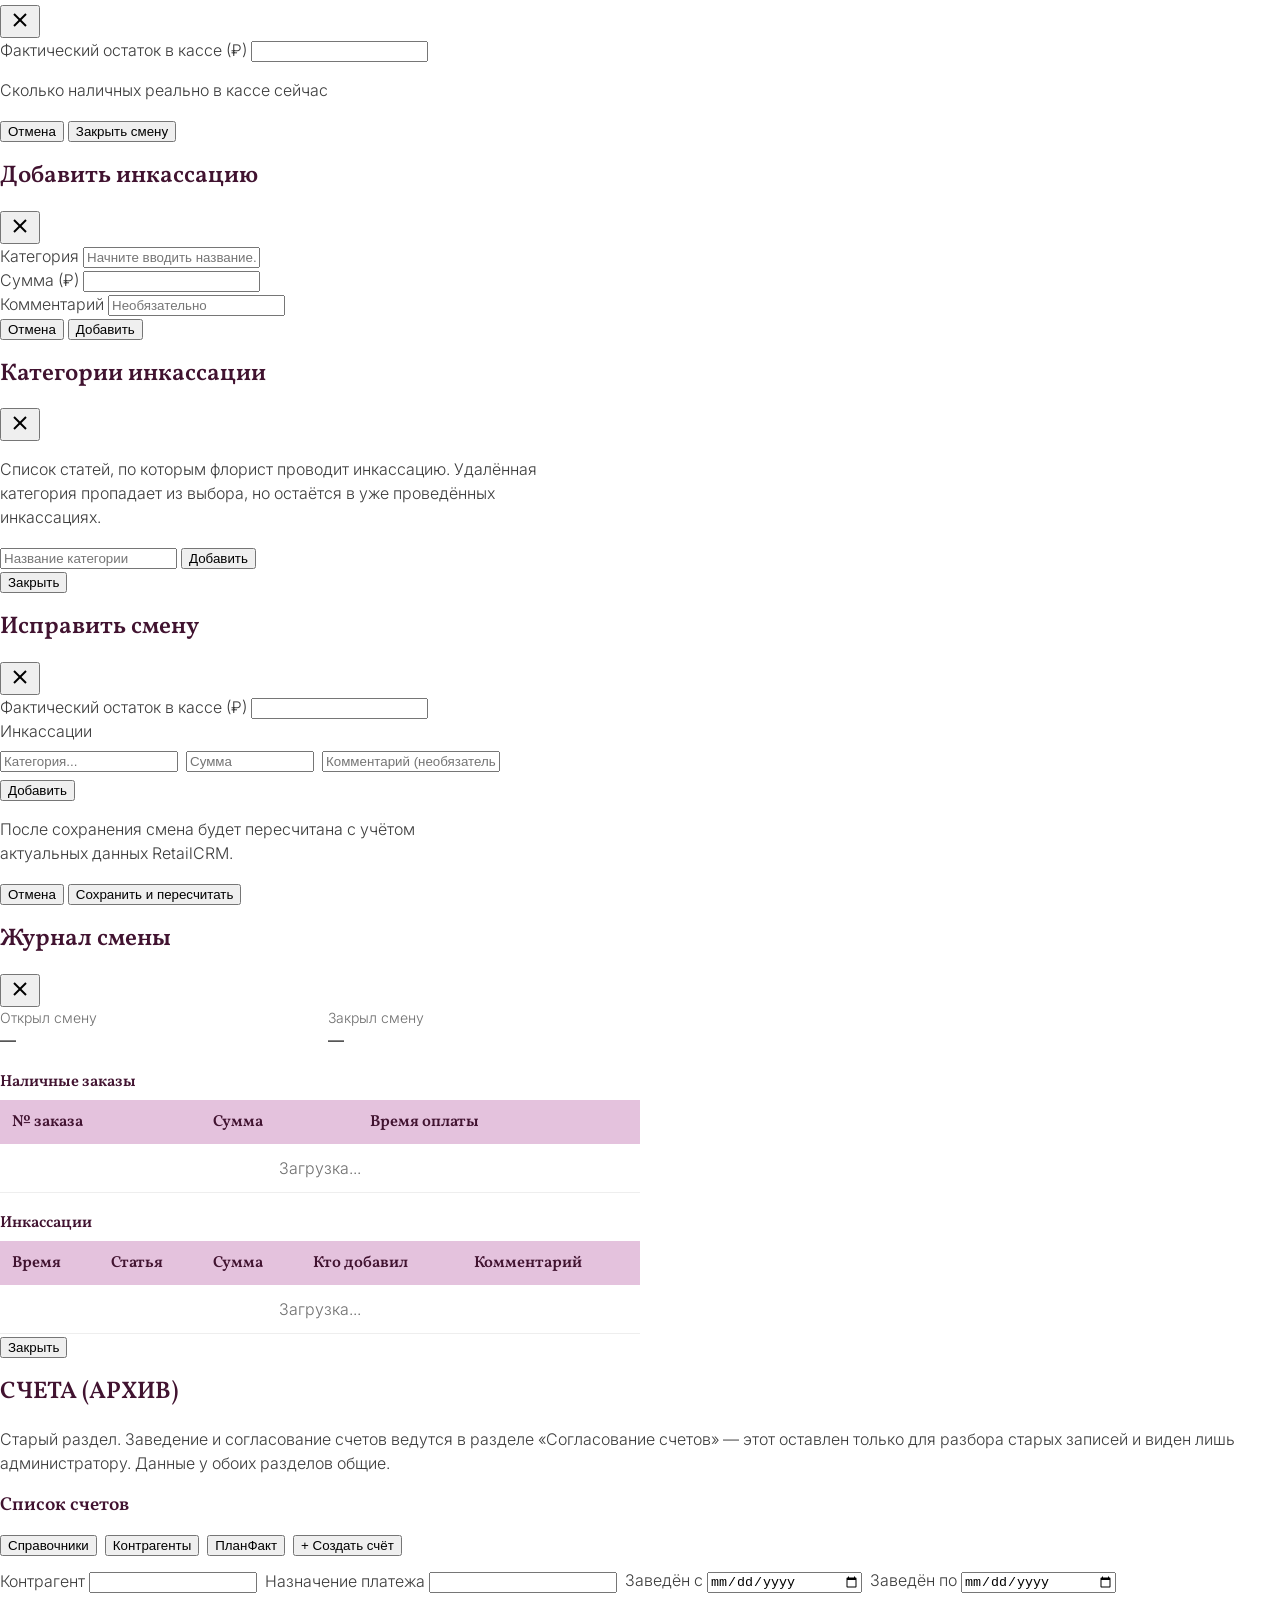
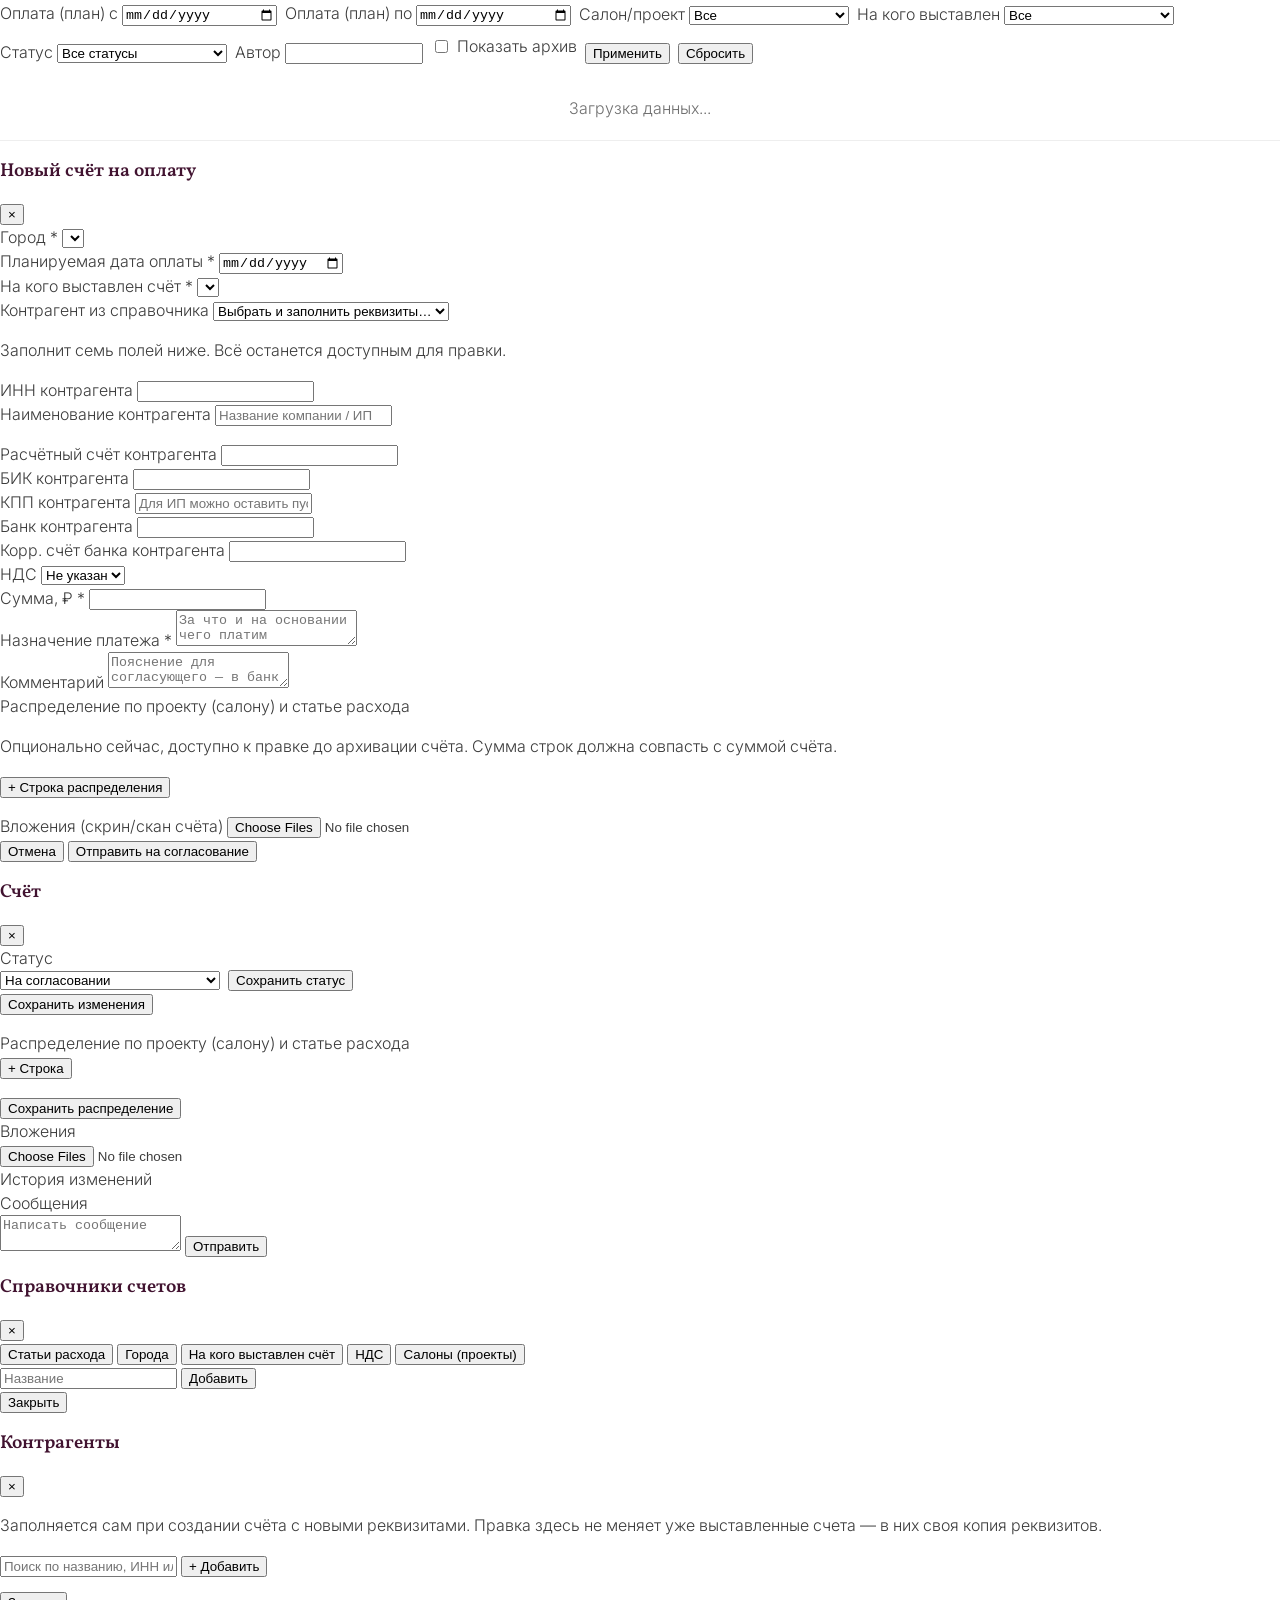
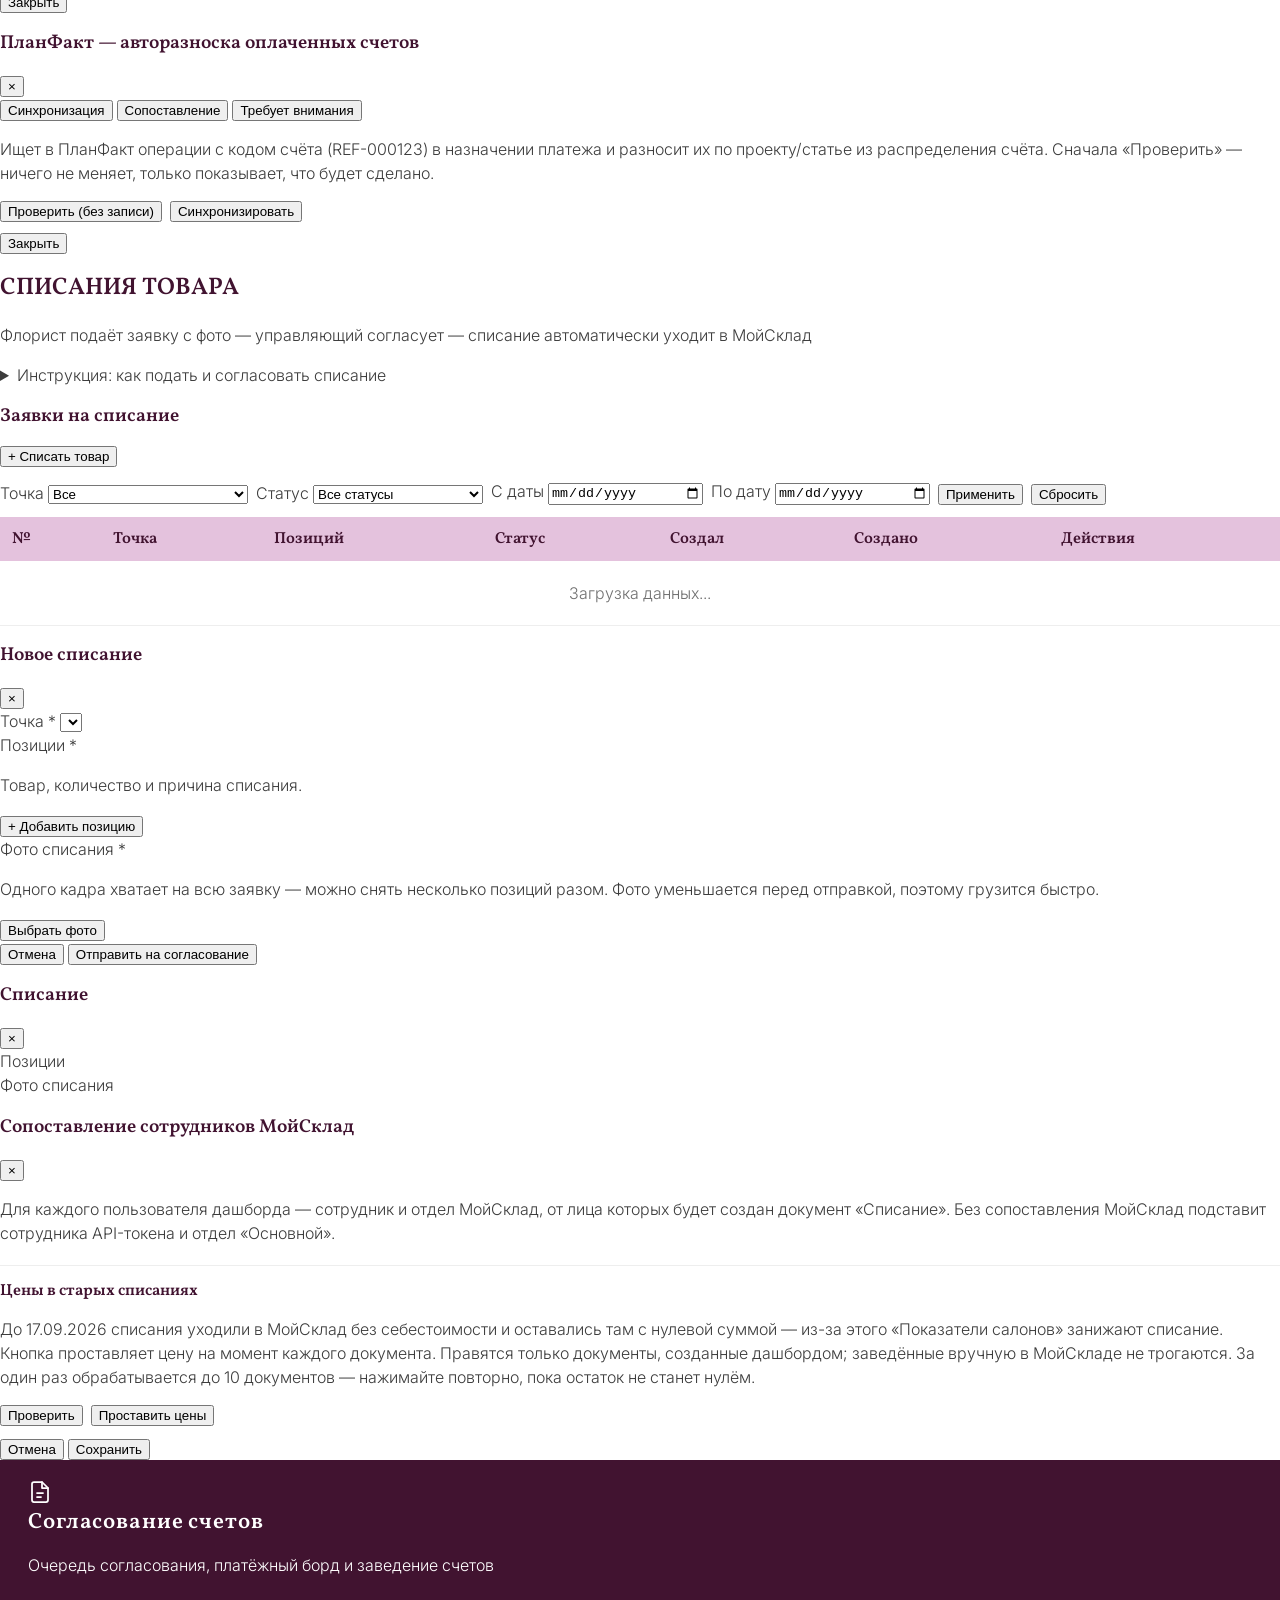
==== commit f16f4a60: "feat(writeoffs): кнопка «проставить цены» для старых нулевых списаний Документы, ушедшие в МойСклад " ====
--- a/src/dashboard/index.html
+++ b/src/dashboard/index.html
@@ -2250,21 +2250,23 @@
                                         <li>Выбрать свою точку.</li>
                                         <li>Начать вводить товар — название или артикул («роза кусто», «k1»), и выбрать из подсказок. Справа в подсказке — остаток на точке с единицей измерения (например, «1200 г»); красный означает, что по МойСклад остатка нет, списать всё равно можно.</li>
                                         <li>Указать количество и причину: брак, порча, увядание, бой. <strong>Единица измерения показана справа от поля количества</strong> — она берётся из МойСклад: клубника, бананы, виноград, финики и чернослив списываются в граммах, цветы и упаковка — в штуках.</li>
-                                        <li>Приложить <strong>фото</strong> — обязательно к каждой позиции.</li>
-                                        <li>Несколько товаров — <strong>«+ Добавить позицию»</strong>, к каждой своё фото.</li>
+                                        <li>Несколько товаров — <strong>«+ Добавить позицию»</strong>.</li>
+                                        <li>Приложить <strong>фото</strong> — одного кадра хватает на всю заявку. Снимайте несколько позиций разом; если нужно, добавьте ещё кадры кнопкой «Выбрать фото».</li>
                                         <li>Нажать <strong>«Отправить на согласование»</strong>.</li>
                                     </ol>
-                                    <p class="module-guide-note">Фото: JPG, PNG или WEBP, до 15 МБ. Без фото заявка не отправится и не будет согласована. С телефона снимайте камерой прямо из формы.</p>
+                                    <p class="module-guide-note">Фото уменьшается прямо в браузере перед отправкой, поэтому грузится быстро и снимок с телефона подойдёт любой — в том числе с айфона. Без фото заявка не отправится и не будет согласована.</p>
+                                    <p class="module-guide-note">Если фото не загрузилось — окно не закроется, а покажет номер уже созданной заявки и кнопку <strong>«Повторить загрузку»</strong>. Дубля не будет. Можно и закрыть окно, а фото добавить позже: откройте «Детали» заявки и нажмите <strong>«Добавить фото»</strong>.</p>
                                     <p class="module-guide-note">Свою заявку можно отменить, пока она «На согласовании» — кнопка «Отменить» в строке. После согласования отмена из дашборда невозможна. Редактирования нет: ошиблись — отменить и завести заново.</p>
                                 </div>
 
                                 <div class="module-guide-block" id="writeoff-guide-approver" hidden>
                                     <h4 class="module-guide-title">Управляющему — рассмотреть заявку</h4>
                                     <ol class="module-guide-list">
-                                        <li>Открыть <strong>«Детали»</strong> и посмотреть фото каждой позиции.</li>
+                                        <li>Открыть <strong>«Детали»</strong> и посмотреть фото заявки — клик по снимку открывает оригинал.</li>
                                         <li>Сверить товар, количество и причину.</li>
                                         <li><strong>«Согласовать»</strong> — списание сразу уходит в МойСклад, или <strong>«Отклонить»</strong> с причиной — её увидит флорист.</li>
                                     </ol>
+                                    <p class="module-guide-note">Если в заявке написано «Фото не приложено» — согласовать её нельзя, но и заводить заново не нужно: нажмите <strong>«Добавить фото»</strong> прямо в «Деталях». Лишний кадр убирается крестиком на снимке, последний удалить нельзя.</p>
                                     <p class="module-guide-note module-guide-note-warn">Согласование необратимо: документ уже создан в МойСклад, отменить его можно только вручную в самом МойСклад.</p>
                                     <p class="module-guide-note">Статус «Ошибка отправки» — заявка согласована, но МойСклад документ не принял. Причина указана в «Деталях», строка «Ошибка МойСклад». Нажмите <strong>«Повторить»</strong> — дубля не будет, документ создаётся только при успешной отправке. Если ошибка повторяется, передайте админу номер заявки и текст ошибки.</p>
                                 </div>
@@ -2279,7 +2281,7 @@
                                         <li><strong>Отклонено</strong> — управляющий отклонил, причина в «Деталях».</li>
                                         <li><strong>Отменено</strong> — флорист отменил сам.</li>
                                     </ul>
-                                    <p class="module-guide-note">Нет нужного товара в подсказках — значит его нет в ассортименте склада этой точки в МойСклад (нулевой остаток товар не прячет). Сообщение «Точка не сопоставлена складу МойСклад» или повторная ошибка загрузки остатков — вопрос к админу. Время создания заявки показано по UTC, это на 3 часа меньше московского.</p>
+                                    <p class="module-guide-note">Нет нужного товара в подсказках — значит его нет в ассортименте склада этой точки в МойСклад (нулевой остаток товар не прячет). Сообщение «Точка не сопоставлена складу МойСклад» или повторная ошибка загрузки остатков — вопрос к админу. Время везде показано по часам вашего устройства.</p>
                                 </div>
                             </div>
                         </details>
@@ -2426,6 +2428,27 @@
                                     API-токена и отдел «Основной».
                                 </p>
                                 <div id="writeoff-mapping-rows"></div>
+
+                                <!-- Разовая починка документов, ушедших до 17.09.2026 без
+                                     себестоимости: консоли у контейнера нет, поэтому
+                                     единственный вход к такой операции — кнопка. -->
+                                <div style="margin-top:20px; padding-top:16px; border-top:1px solid #eee;">
+                                    <h4 style="margin:0 0 6px;">Цены в старых списаниях</h4>
+                                    <p class="form-hint">
+                                        До 17.09.2026 списания уходили в МойСклад без себестоимости
+                                        и оставались там с нулевой суммой — из-за этого «Показатели
+                                        салонов» занижают списание. Кнопка проставляет цену на момент
+                                        каждого документа. Правятся только документы, созданные
+                                        дашбордом; заведённые вручную в МойСкладе не трогаются.
+                                        За один раз обрабатывается до 10 документов — нажимайте
+                                        повторно, пока остаток не станет нулём.
+                                    </p>
+                                    <div style="display:flex; gap:8px; align-items:center; flex-wrap:wrap;">
+                                        <button id="writeoff-backfill-check-btn" class="btn btn-secondary">Проверить</button>
+                                        <button id="writeoff-backfill-apply-btn" class="btn btn-success">Проставить цены</button>
+                                    </div>
+                                    <div id="writeoff-backfill-result" style="margin-top:10px;"></div>
+                                </div>
                             </div>
                             <div class="modal-footer">
                                 <button id="cancel-writeoff-mapping-btn" class="btn btn-secondary">Отмена</button>
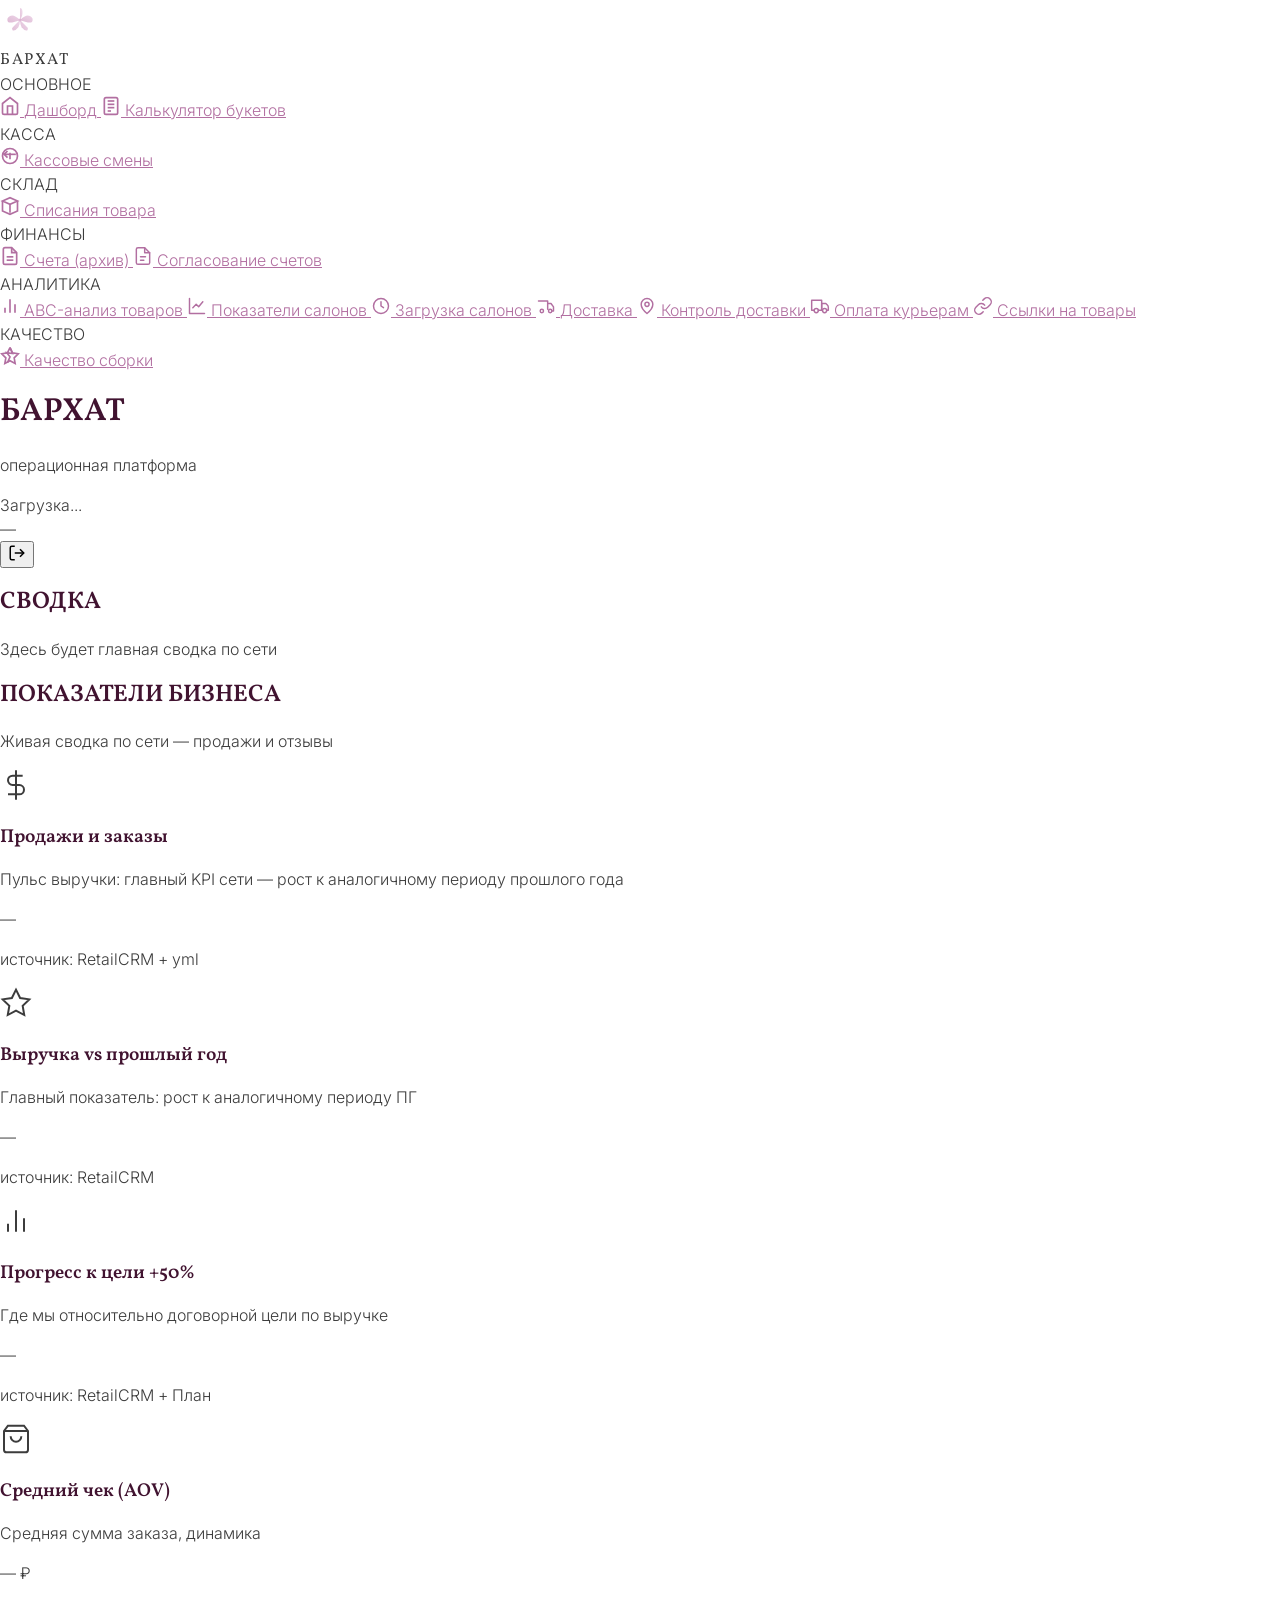
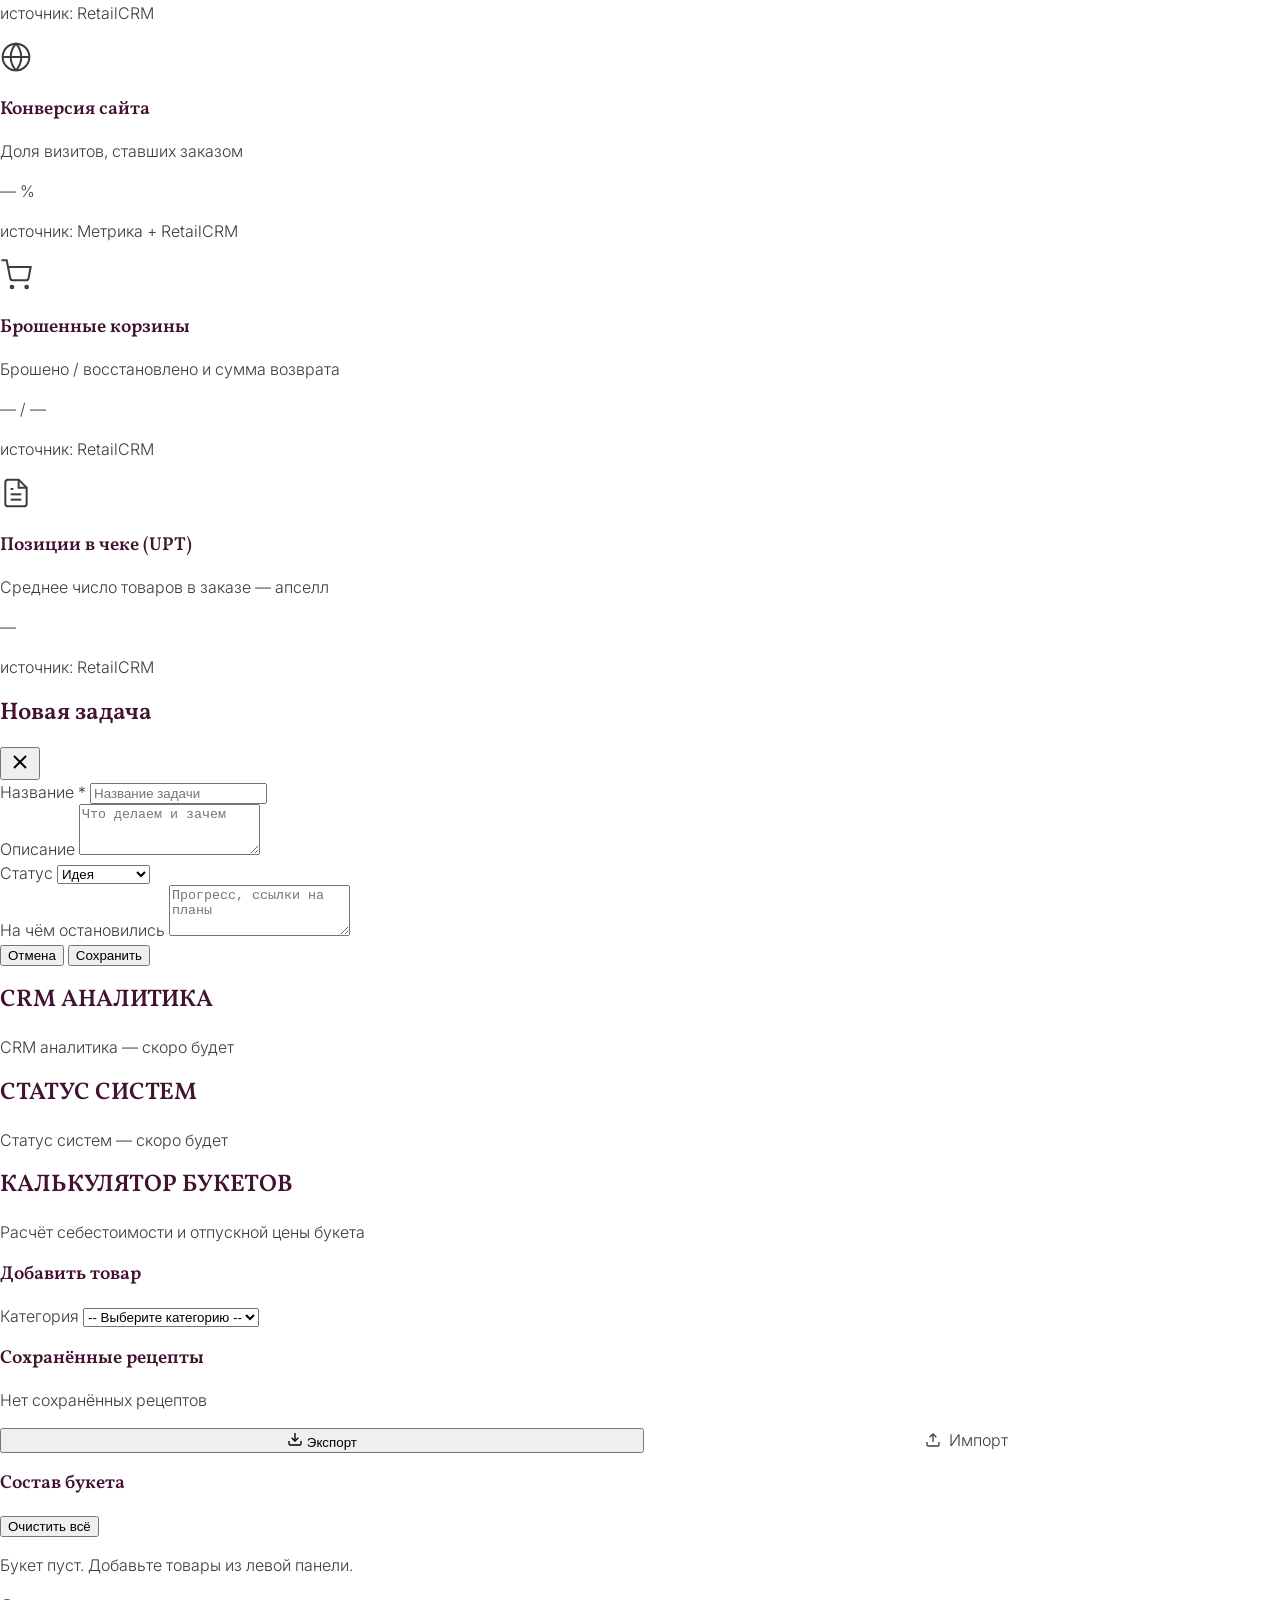
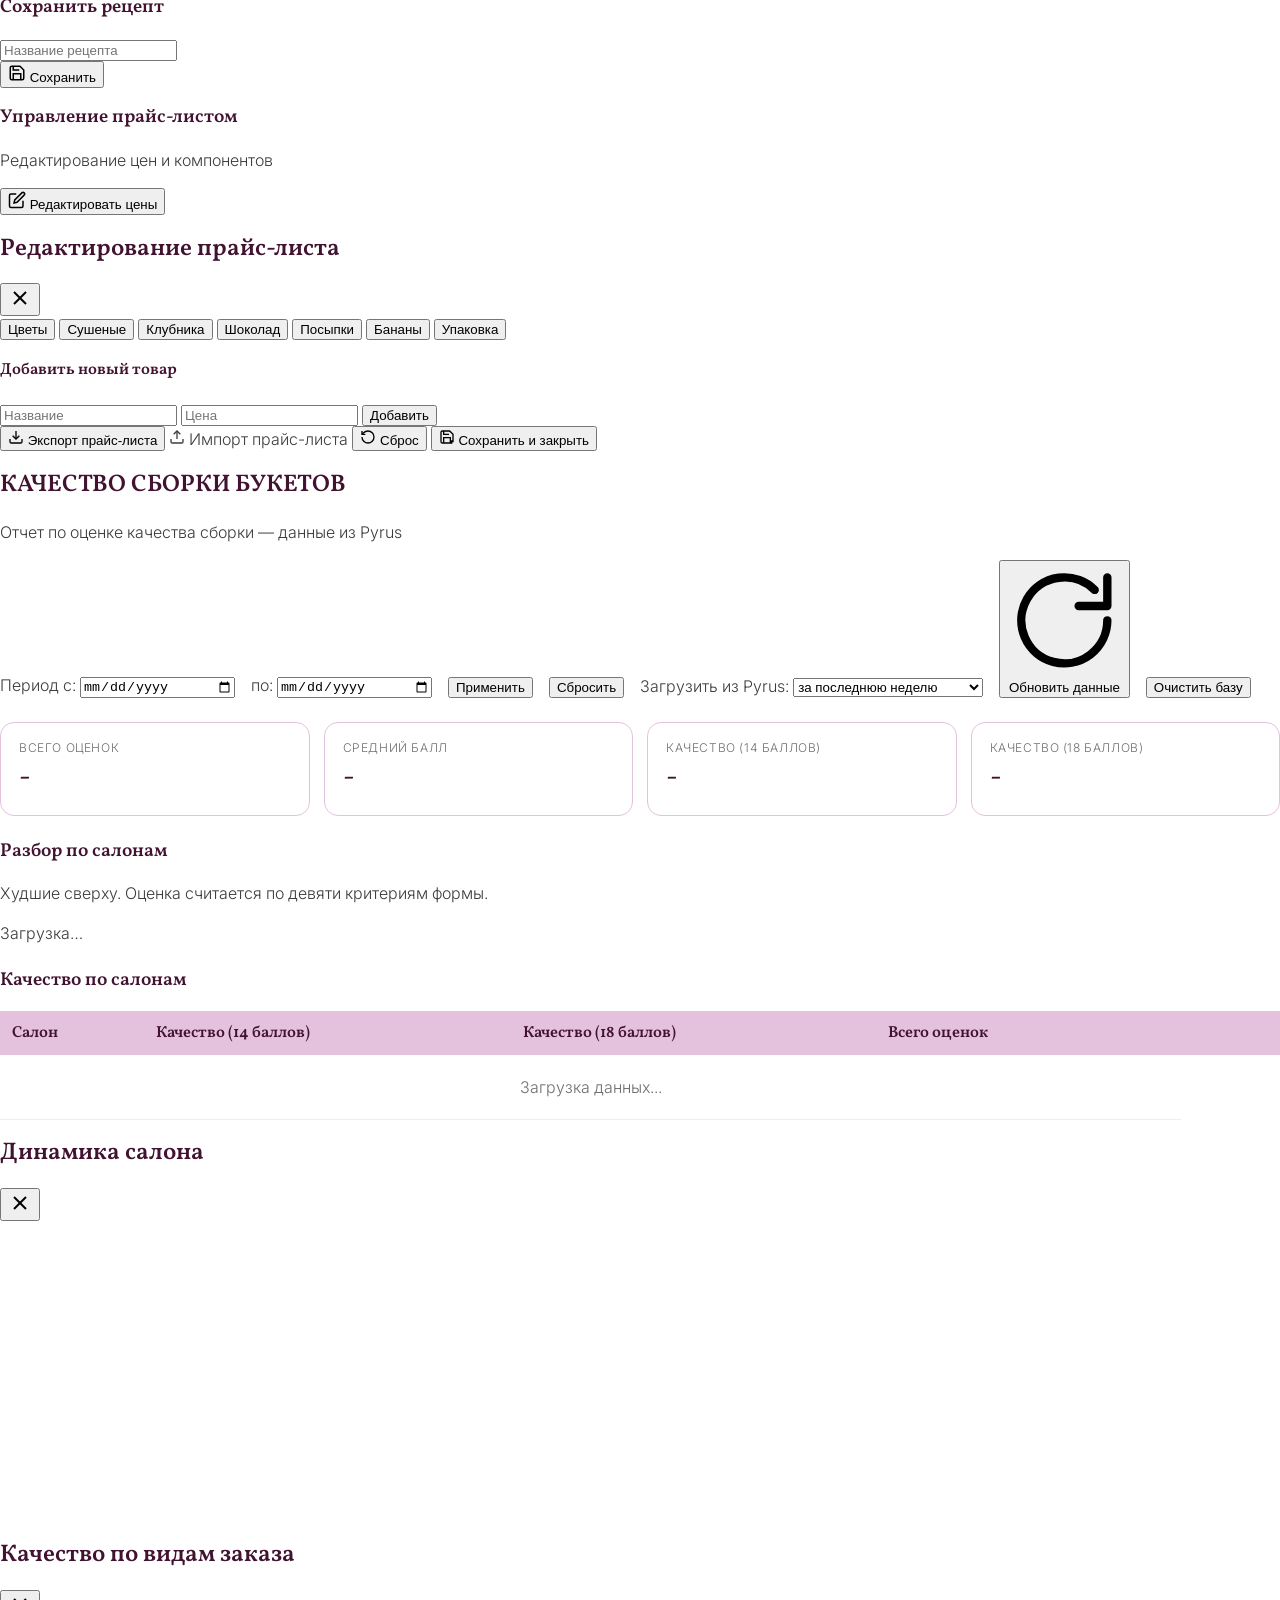
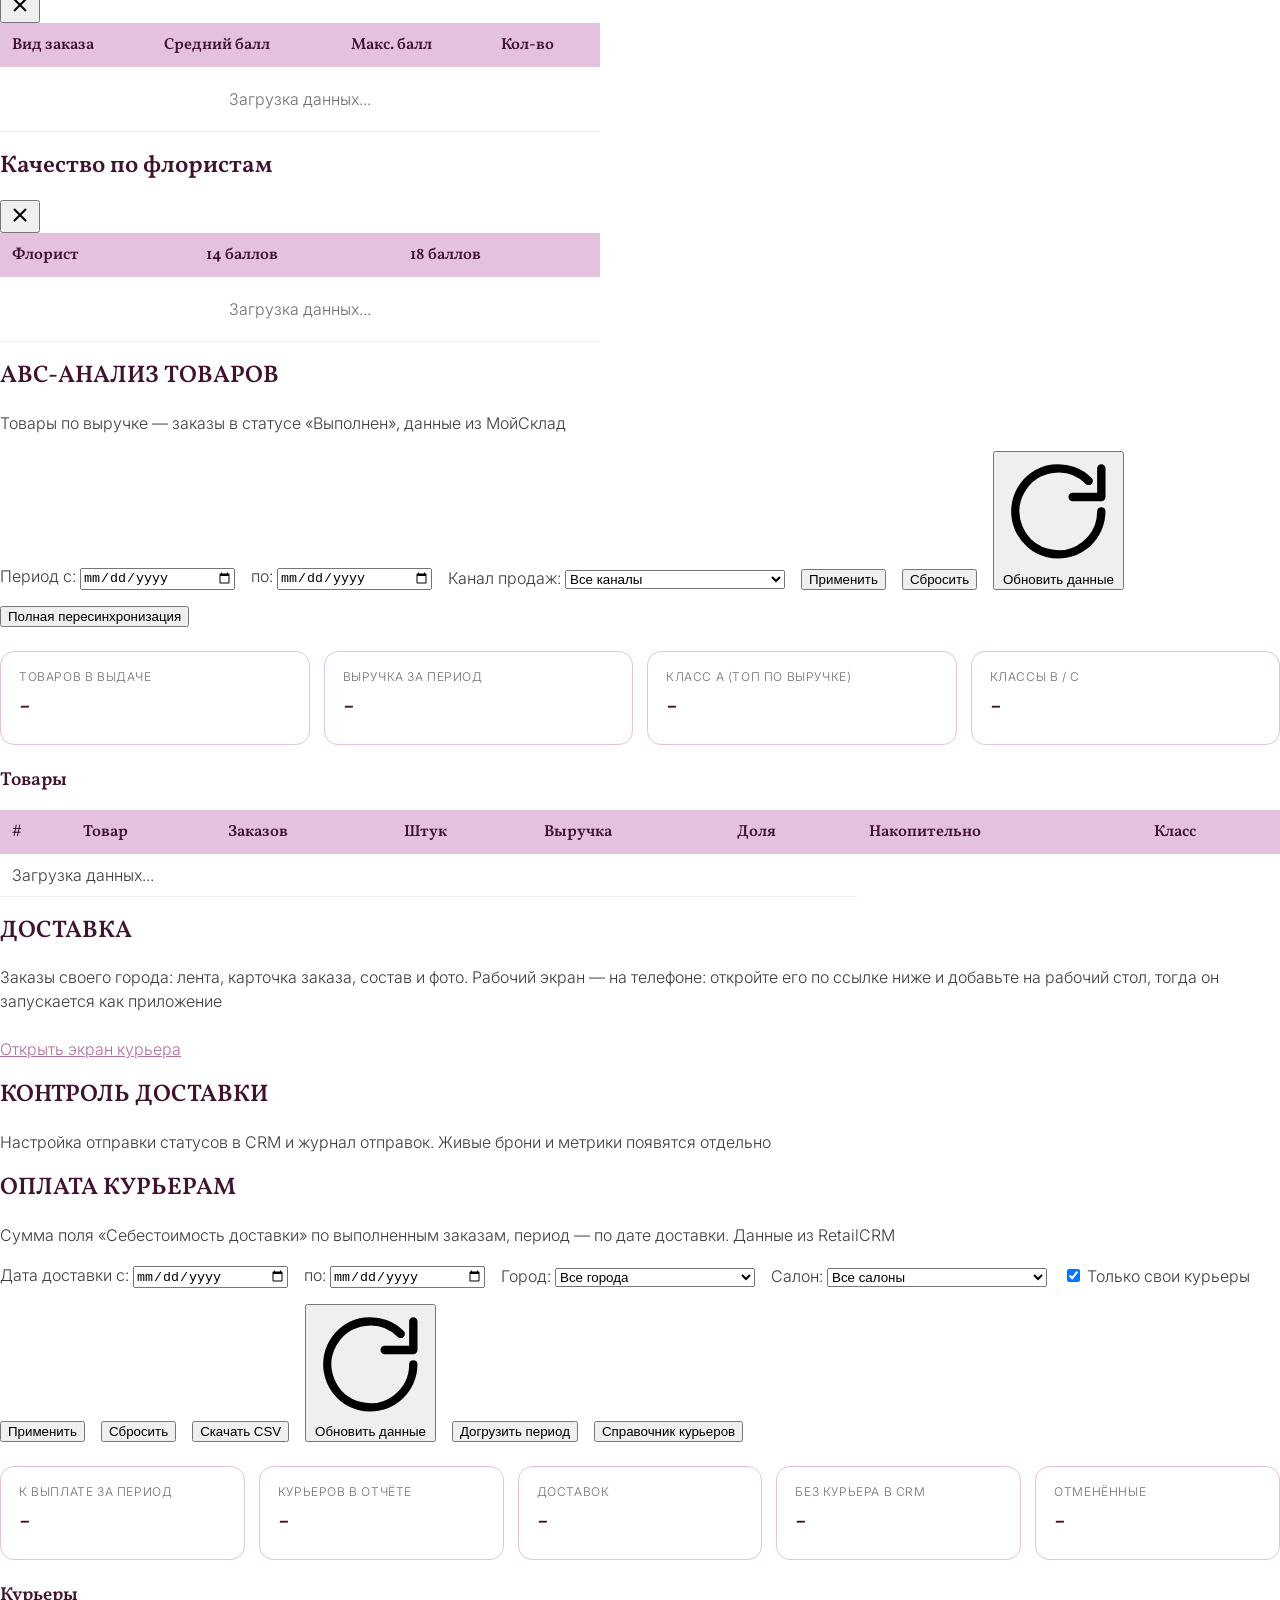
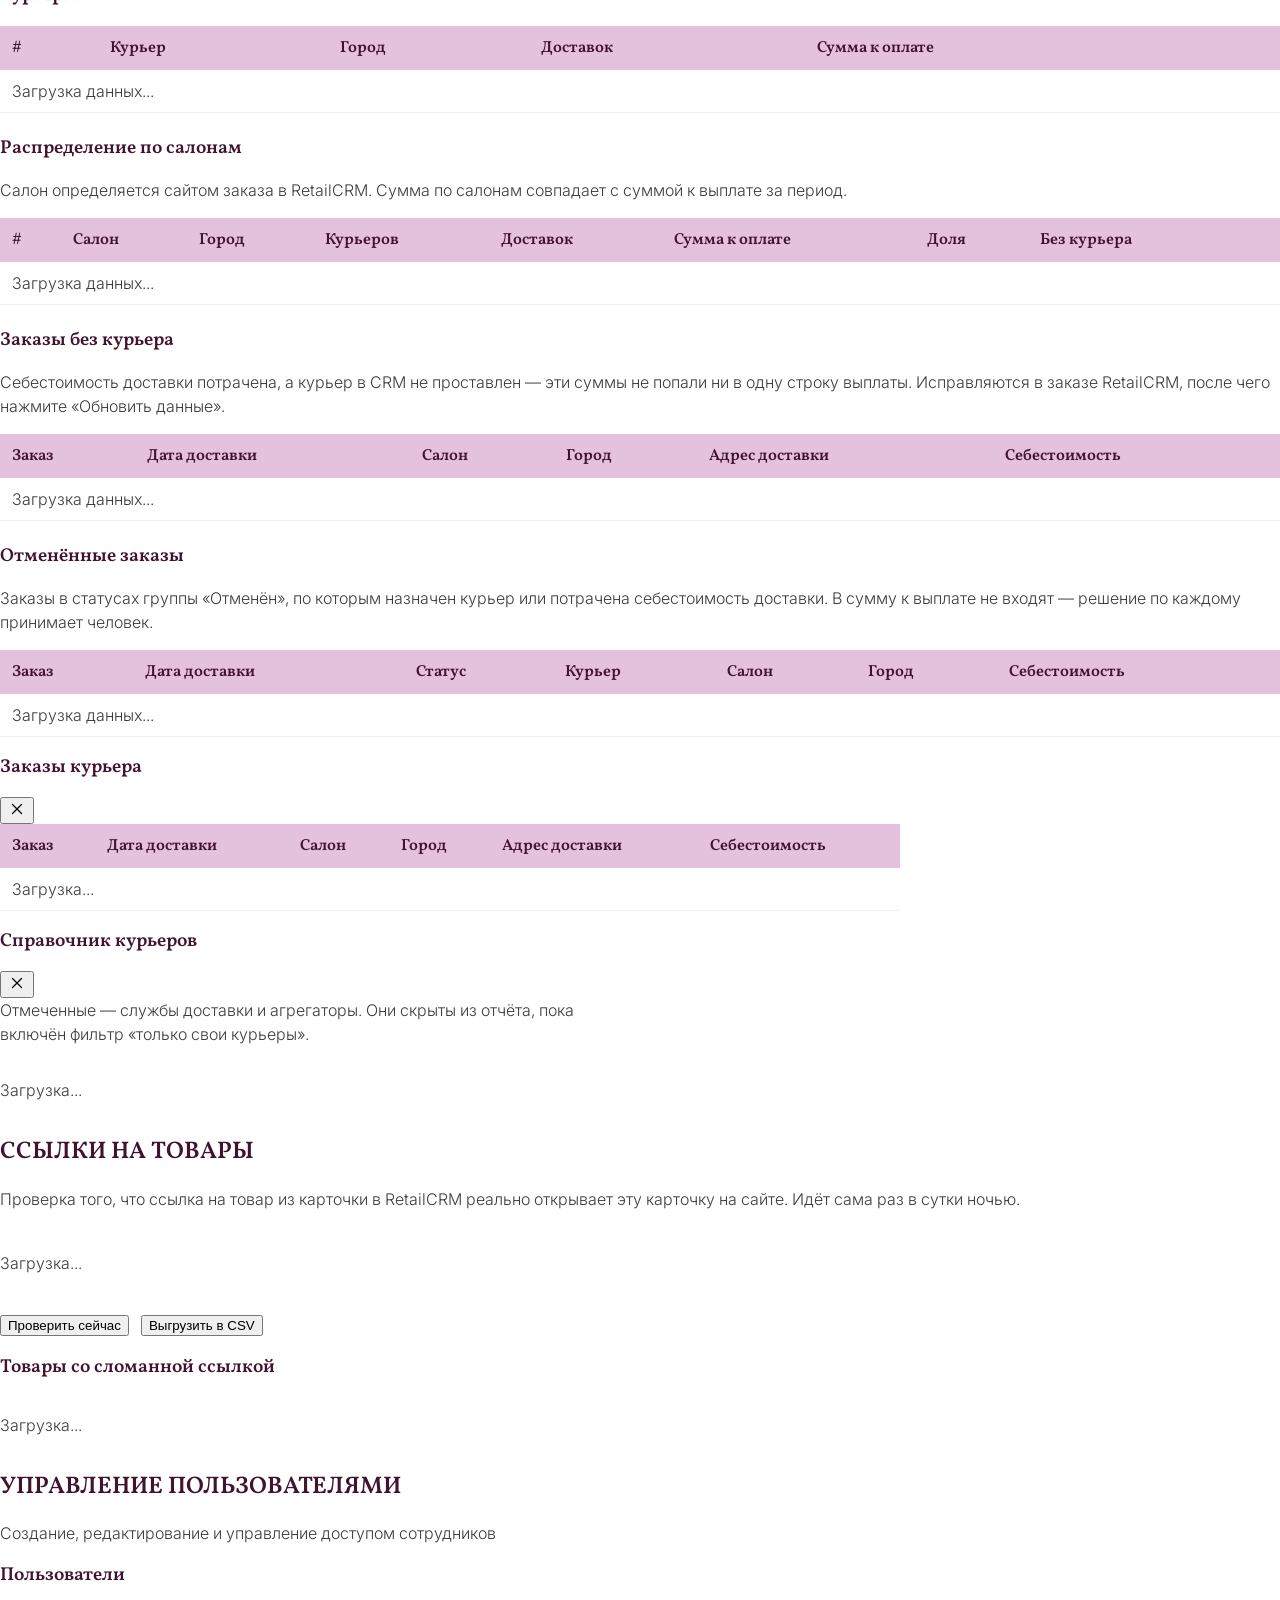
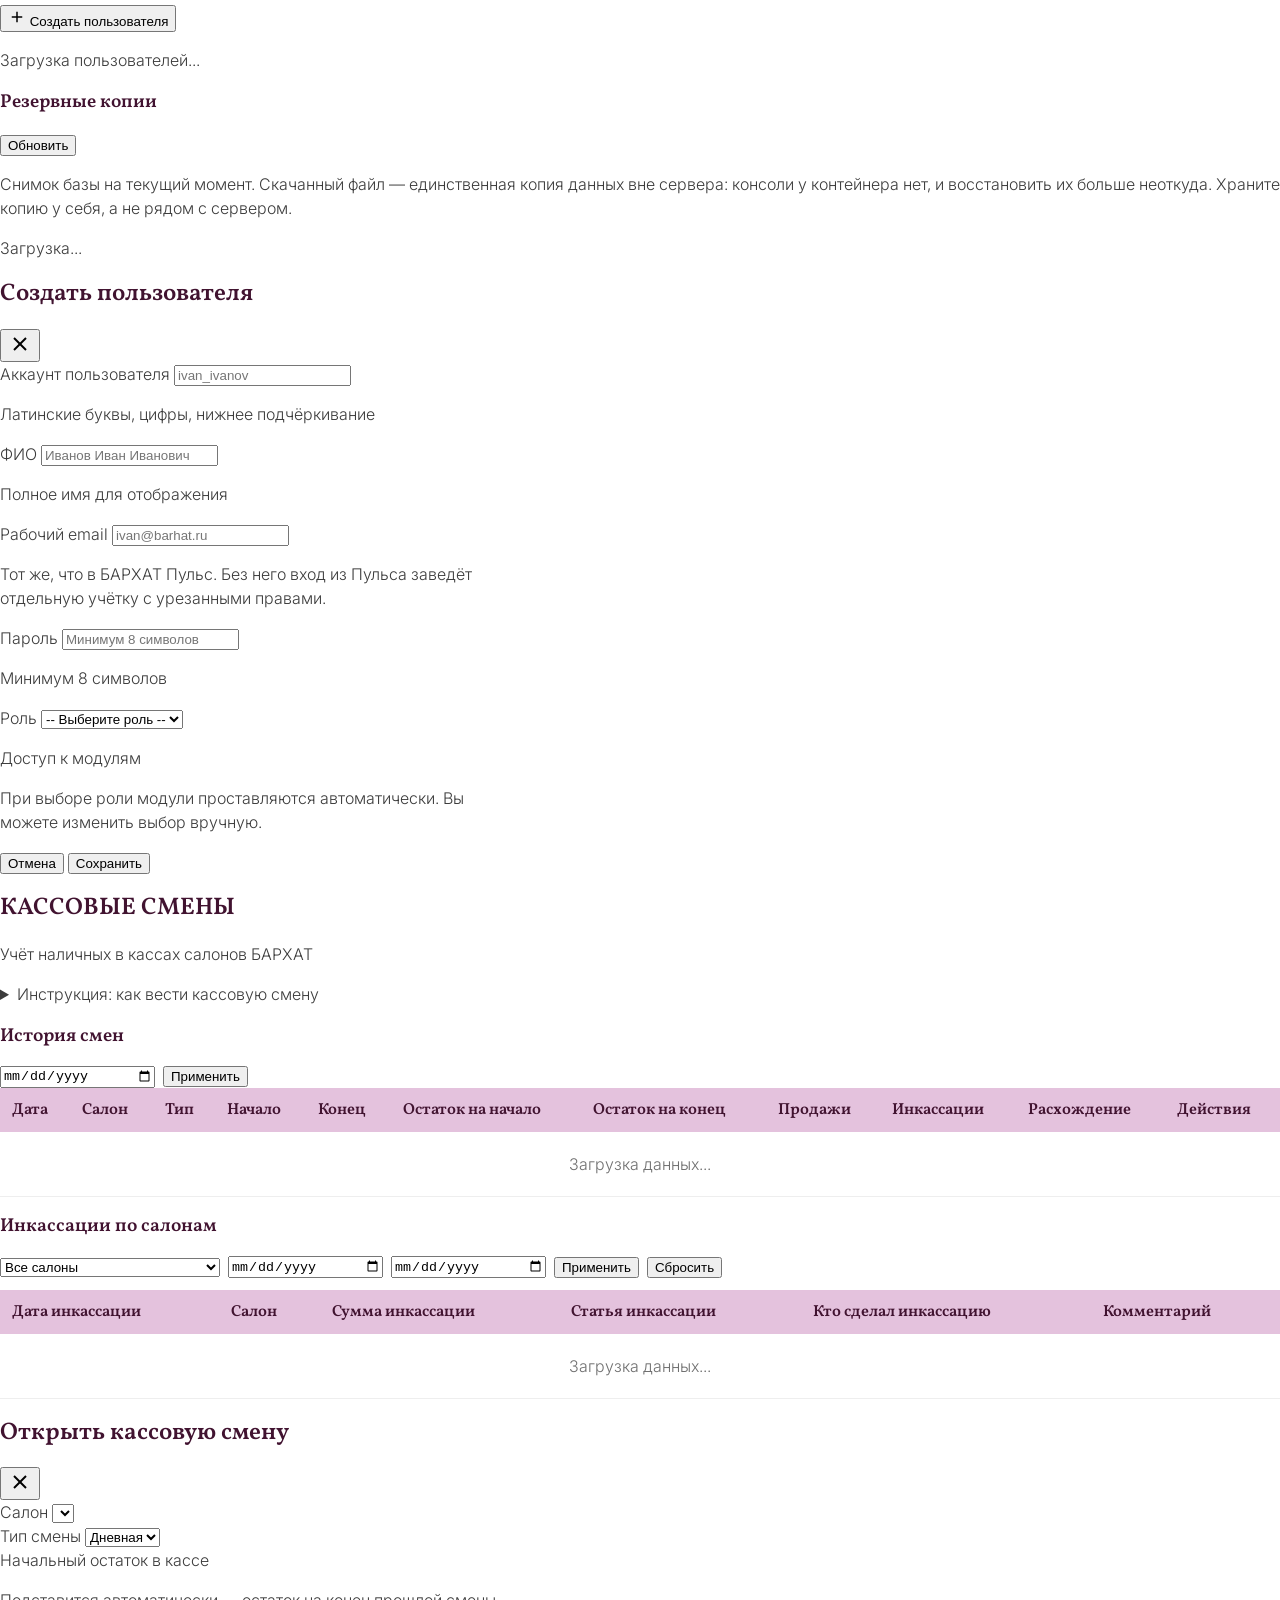
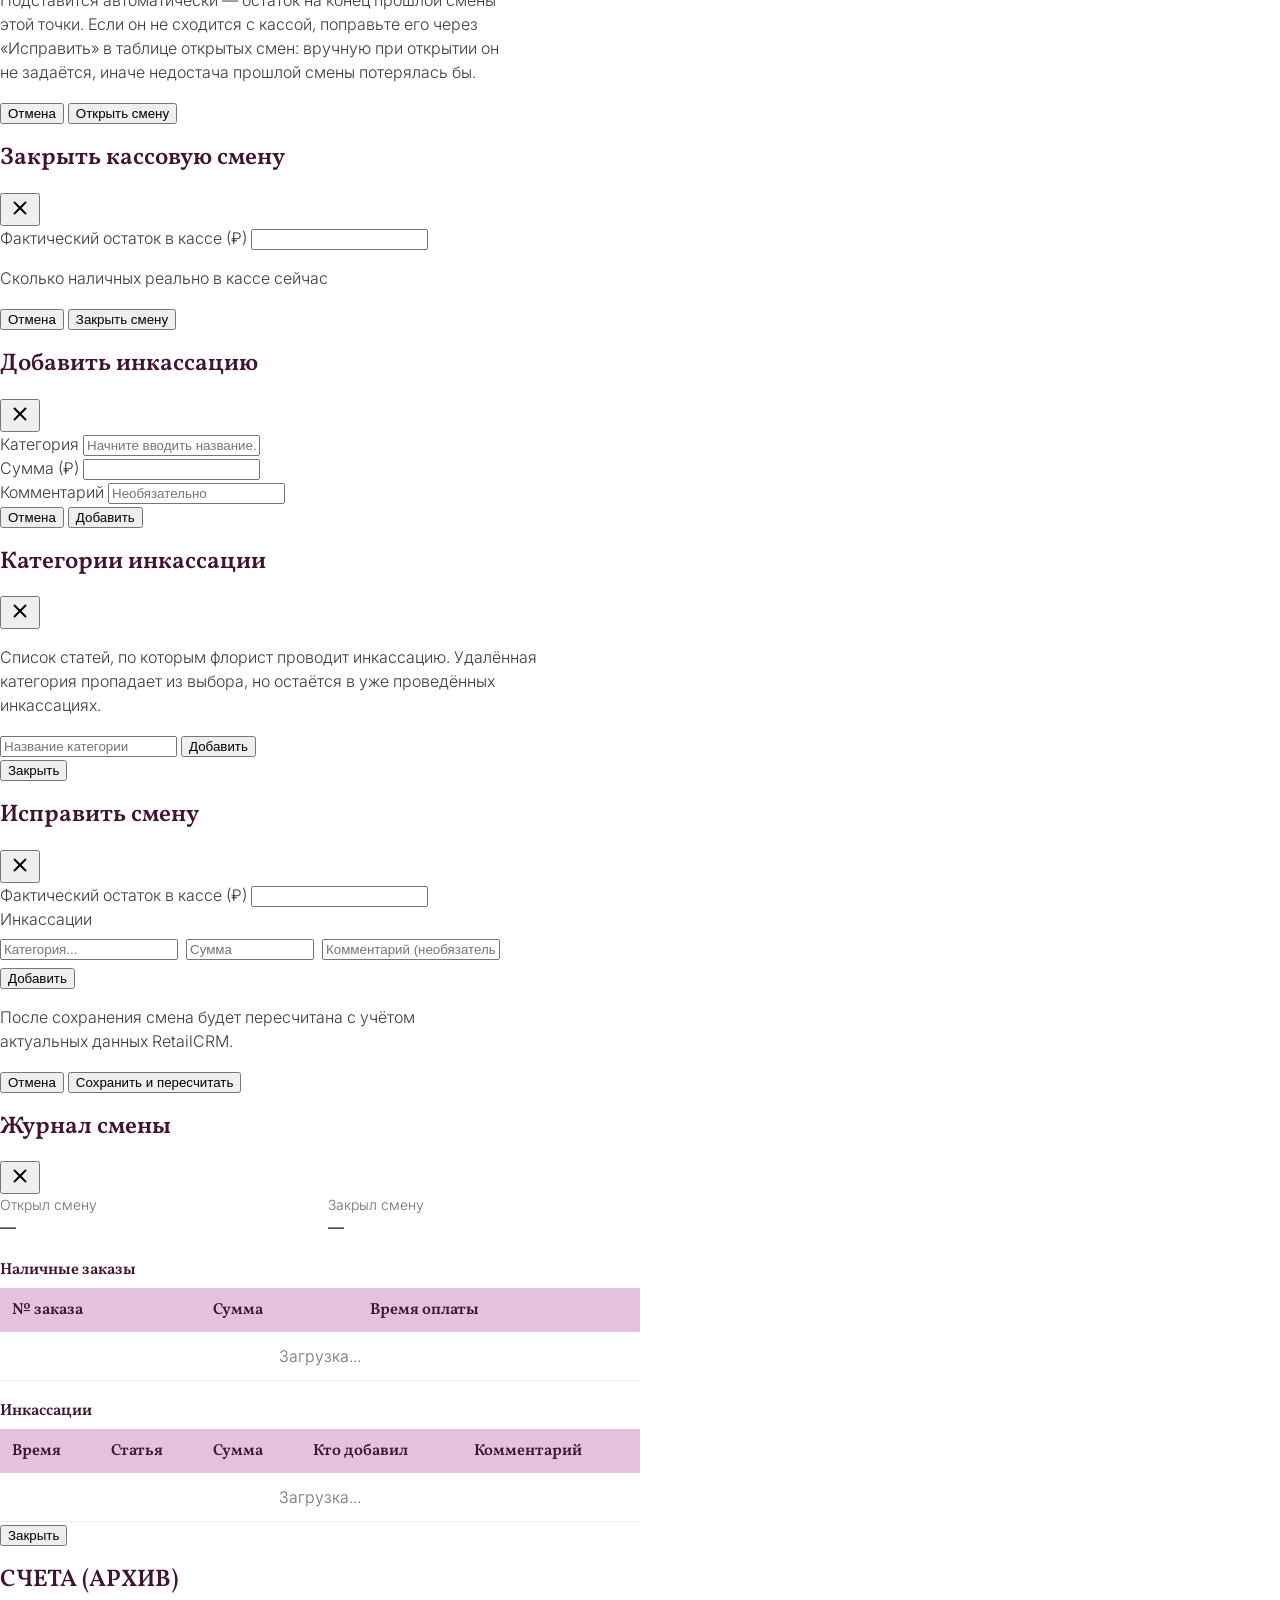
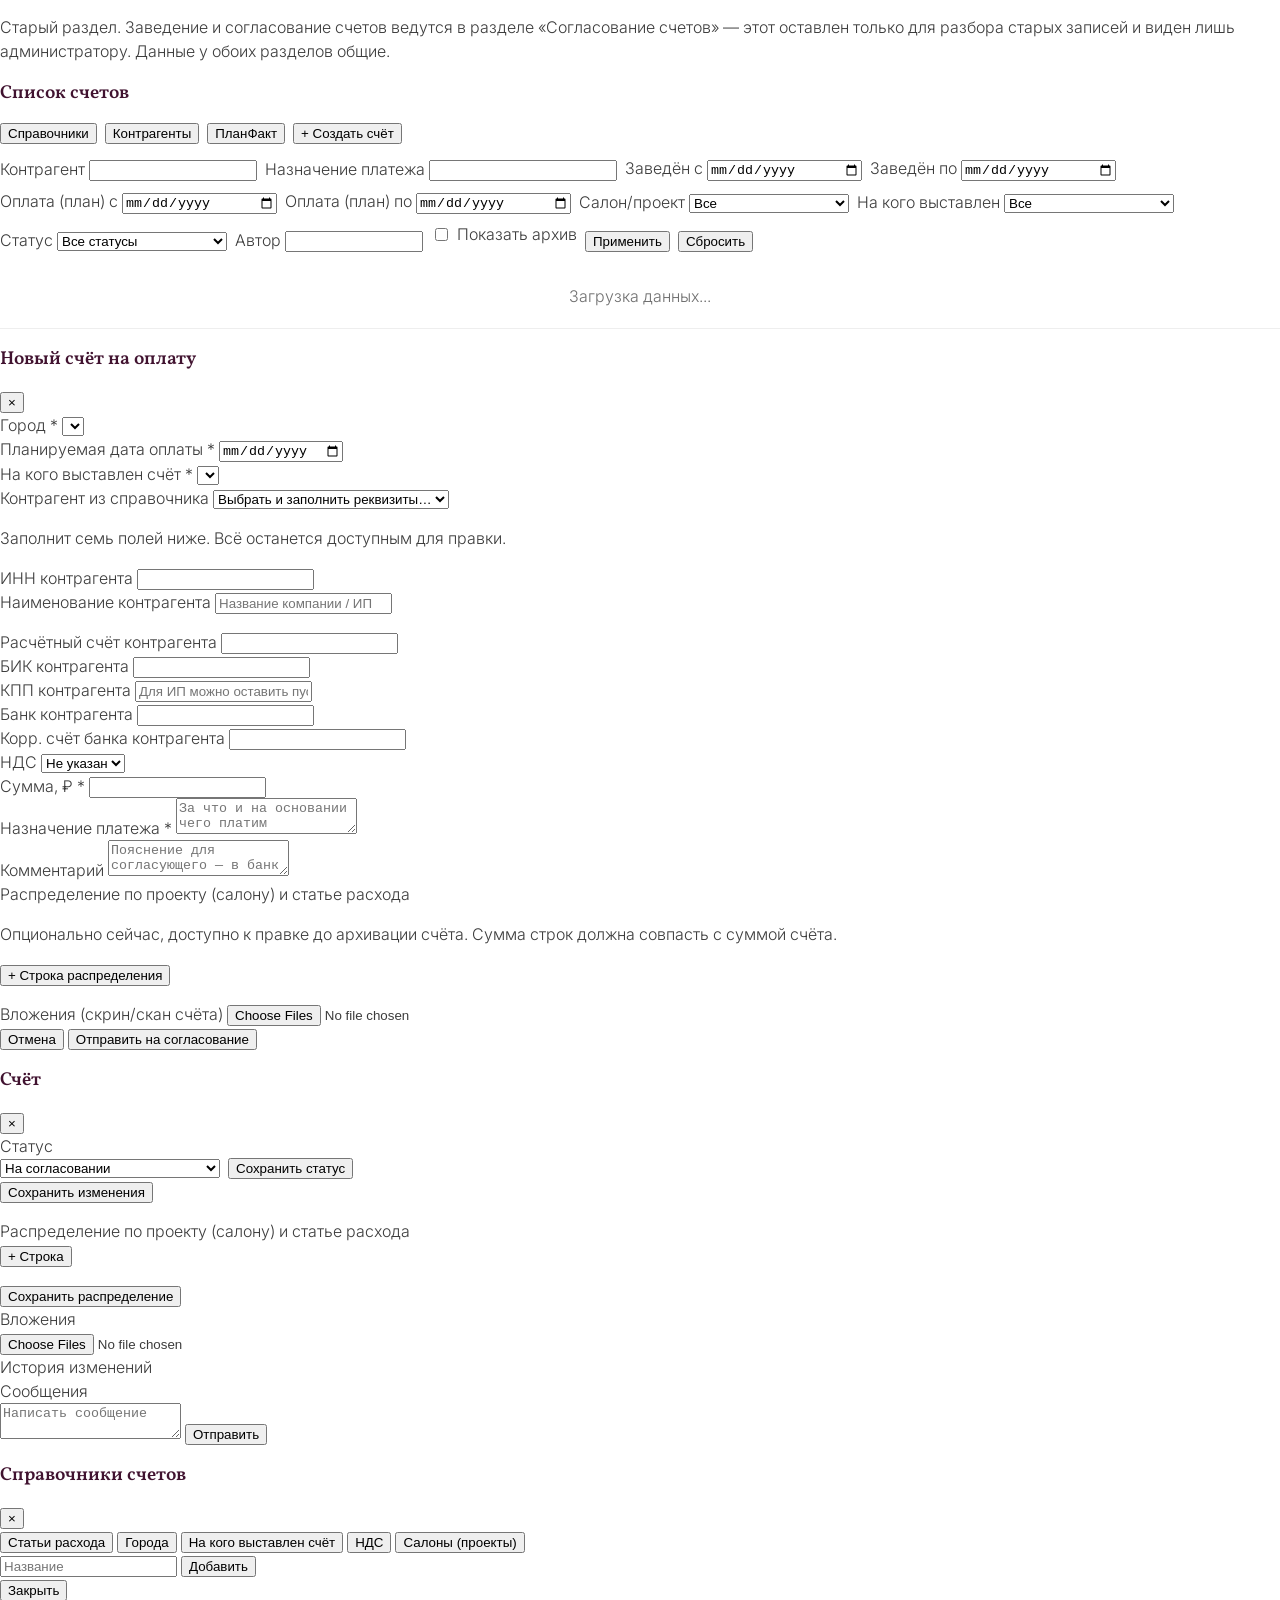
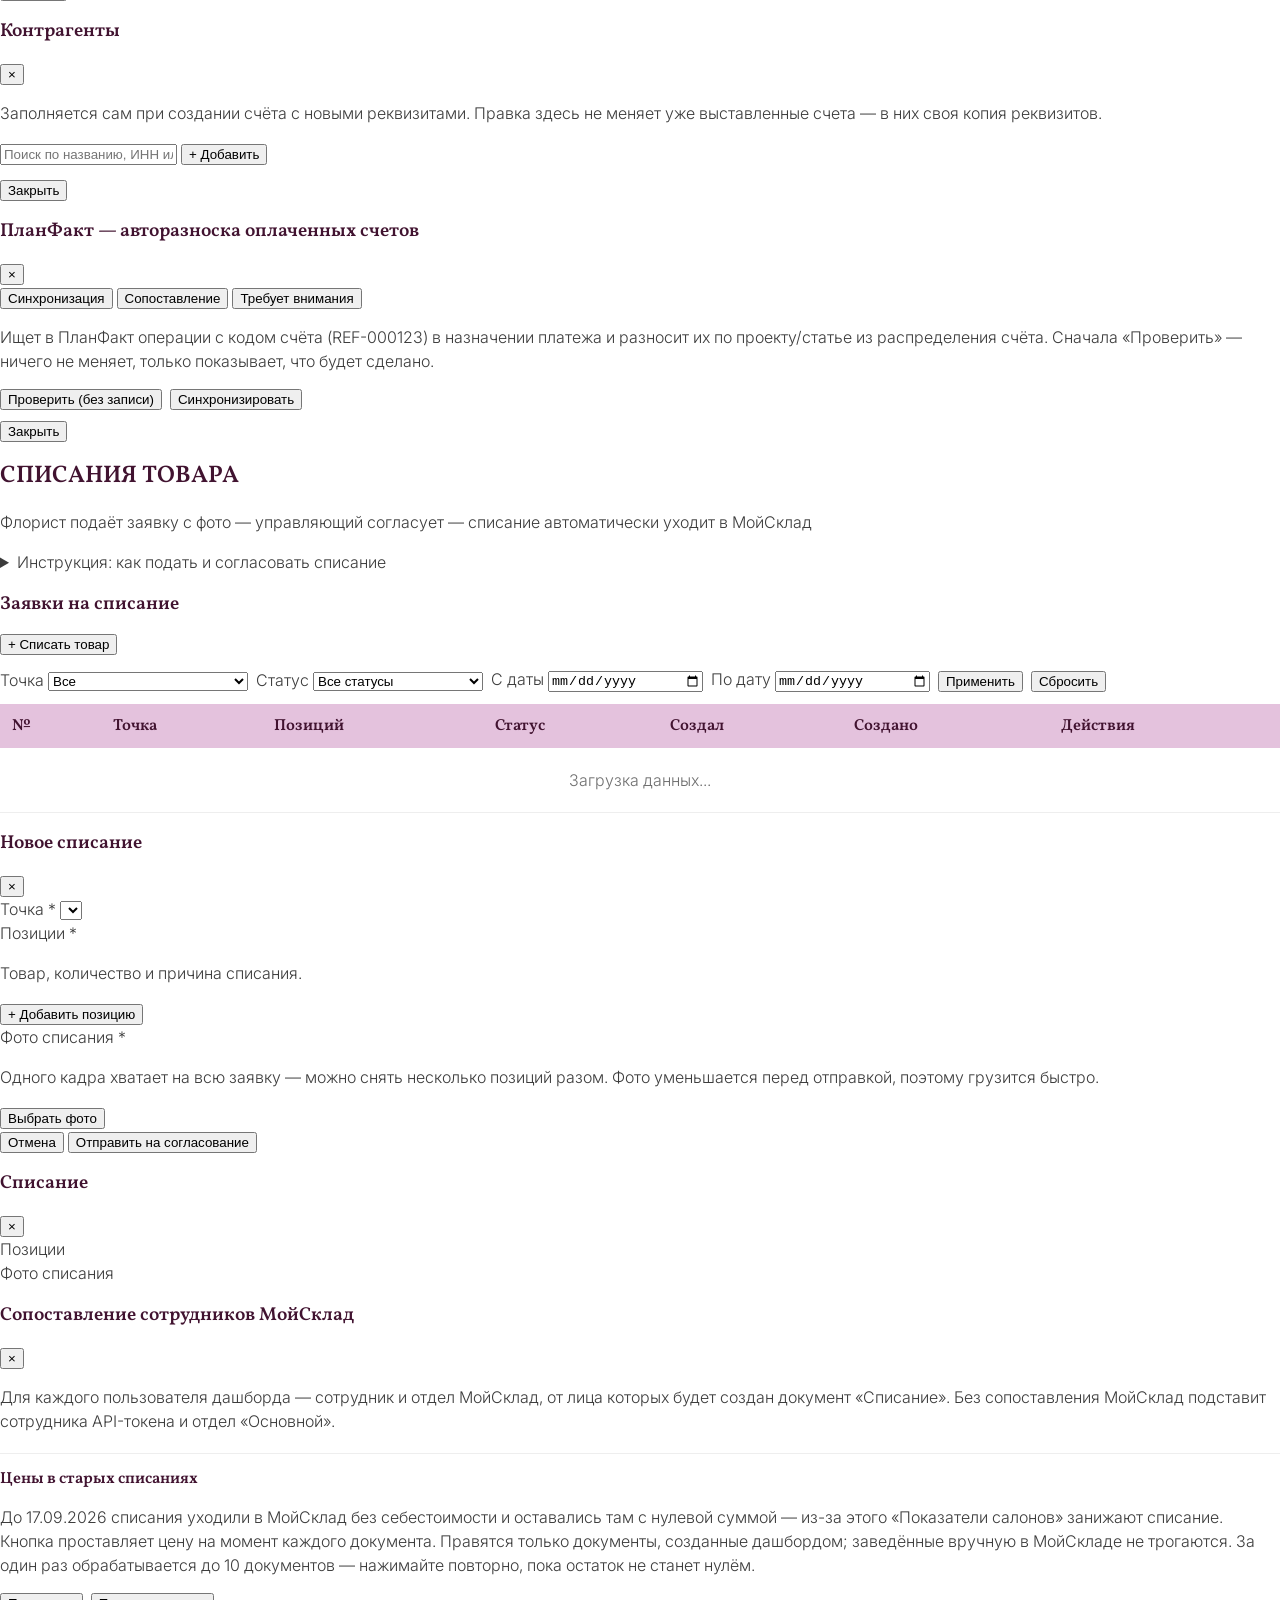
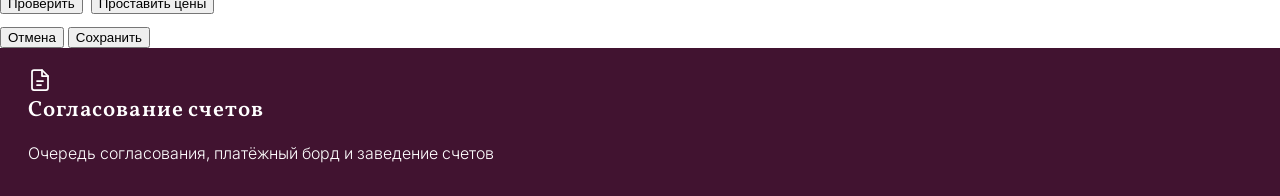
==== commit e6e7f693: "feat(система): кнопки резервных копий на странице пользователей Что нового: На странице «Управление " ====
--- a/src/dashboard/index.html
+++ b/src/dashboard/index.html
@@ -13,6 +13,8 @@
     <!-- Стили раздела «Согласование счетов» на токенах --bx-* (DESIGN-SPEC.md).
          Все правила внутри скоуплены под .iv2 — на остальной дашборд не влияют. -->
     <link rel="stylesheet" href="/invoices-v2.css">
+    <!-- Выбор периода одним полем: общий компонент фильтров, скоуплен под .bxdr -->
+    <link rel="stylesheet" href="/date-range.css">
     <link rel="stylesheet" href="/salon-kpi.css">
     <link rel="stylesheet" href="/salon-load.css">
     <link rel="stylesheet" href="/courier-dispatch.css">
@@ -1288,6 +1290,23 @@
                                 <p class="empty-state">Загрузка пользователей...</p>
                             </div>
                         </div>
+
+                        <!-- Резервные копии. Блок здесь, а не отдельным разделом:
+                             страница уже только для админа (src/dashboard/backup.js) -->
+                        <div class="card">
+                            <div class="card-header">
+                                <h3 class="card-title">Резервные копии</h3>
+                                <button id="backup-refresh-btn" class="btn btn-secondary">Обновить</button>
+                            </div>
+                            <p class="section-description">
+                                Снимок базы на текущий момент. Скачанный файл — единственная копия данных
+                                вне сервера: консоли у контейнера нет, и восстановить их больше неоткуда.
+                                Храните копию у себя, а не рядом с сервером.
+                            </p>
+                            <div id="backup-list">
+                                <p class="empty-state">Загрузка...</p>
+                            </div>
+                        </div>
                     </section>
                 </div>
 
@@ -1553,6 +1572,10 @@
                                     </tbody>
                                 </table>
                             </div>
+                            <div id="shifts-pagination" style="display: none; gap: 8px; align-items: center; flex-wrap: wrap; padding: 12px 0 4px;">
+                                <span id="shifts-pagination-info" style="color: var(--barkhat-gray); font-size: 13px;"></span>
+                                <div id="shifts-pagination-pages" style="display: flex; gap: 4px; align-items: center; margin-left: auto; flex-wrap: wrap;"></div>
+                            </div>
                         </div>
 
                         <!-- Инкассации по салонам: все инкассации из всех смен,
@@ -1592,6 +1615,10 @@
                                     </tbody>
                                 </table>
                             </div>
+                            <div id="collections-pagination" style="display: none; gap: 8px; align-items: center; flex-wrap: wrap; padding: 12px 0 4px;">
+                                <span id="collections-pagination-info" style="color: var(--barkhat-gray); font-size: 13px;"></span>
+                                <div id="collections-pagination-pages" style="display: flex; gap: 4px; align-items: center; margin-left: auto; flex-wrap: wrap;"></div>
+                            </div>
                             <p class="form-hint" id="collections-hint" style="margin-top: 8px;"></p>
                         </div>
 
@@ -2347,6 +2374,11 @@
                                         </tr>
                                     </tbody>
                                 </table>
+                            </div>
+
+                            <div id="writeoffs-pagination" style="display: none; gap: 8px; align-items: center; flex-wrap: wrap; padding: 12px 0 4px;">
+                                <span id="writeoffs-pagination-info" style="color: var(--barkhat-gray); font-size: 13px;"></span>
+                                <div id="writeoffs-pagination-pages" style="display: flex; gap: 4px; align-items: center; margin-left: auto; flex-wrap: wrap;"></div>
                             </div>
                         </div>
                     </section>
@@ -2521,10 +2553,13 @@
     <script defer src="/datetime.js"></script>
     <!-- image-compress.js — до модулей с загрузкой фото (window.BarhatImage) -->
     <script defer src="/image-compress.js"></script>
+    <!-- date-range.js — до модулей: фильтры создают window.BarhatDateRange при отрисовке -->
+    <script defer src="/date-range.js"></script>
     <script defer src="/script.js"></script>
     <script defer src="/bouquet-calculator.js"></script>
     <script defer src="/quality-report.js"></script>
     <script defer src="/users.js"></script>
+    <script defer src="/backup.js"></script>
     <script defer src="/cash-shifts.js"></script>
     <script defer src="/invoices.js"></script>
     <script defer src="/abc-analysis.js"></script>
